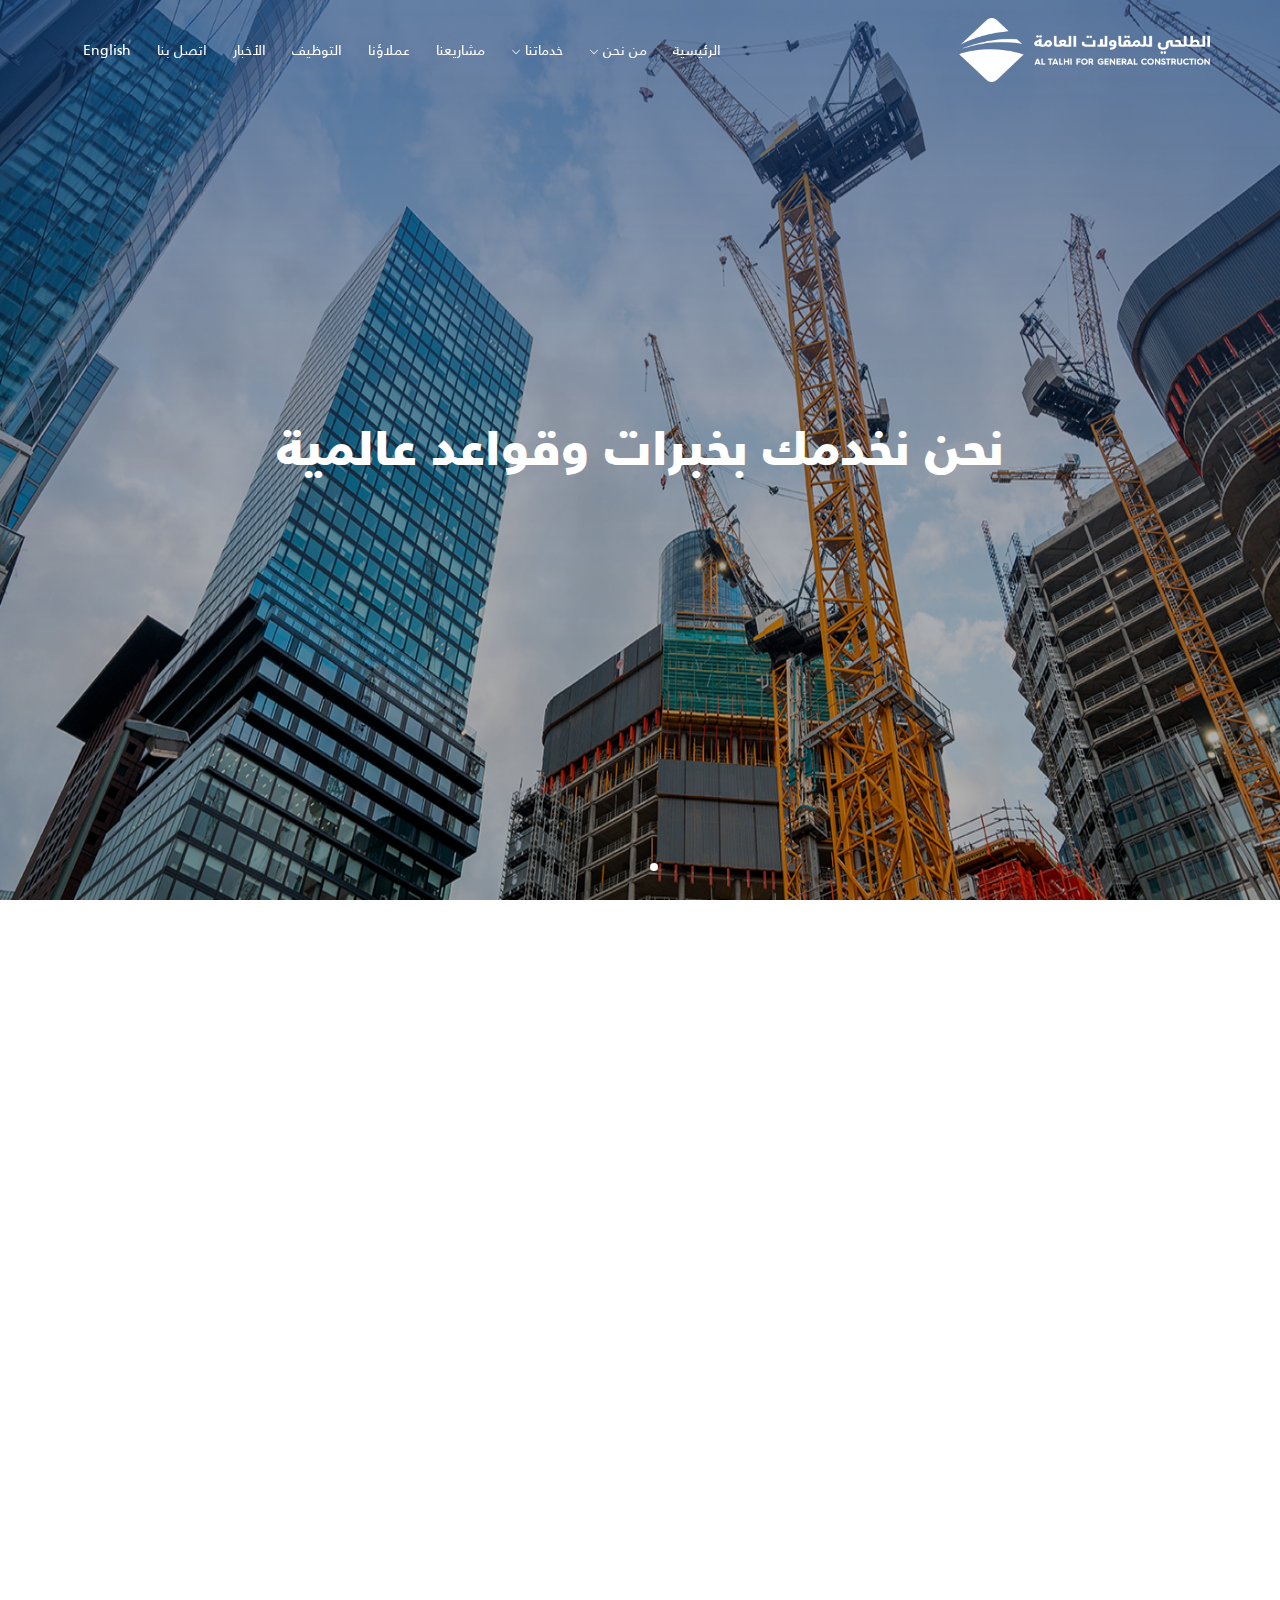
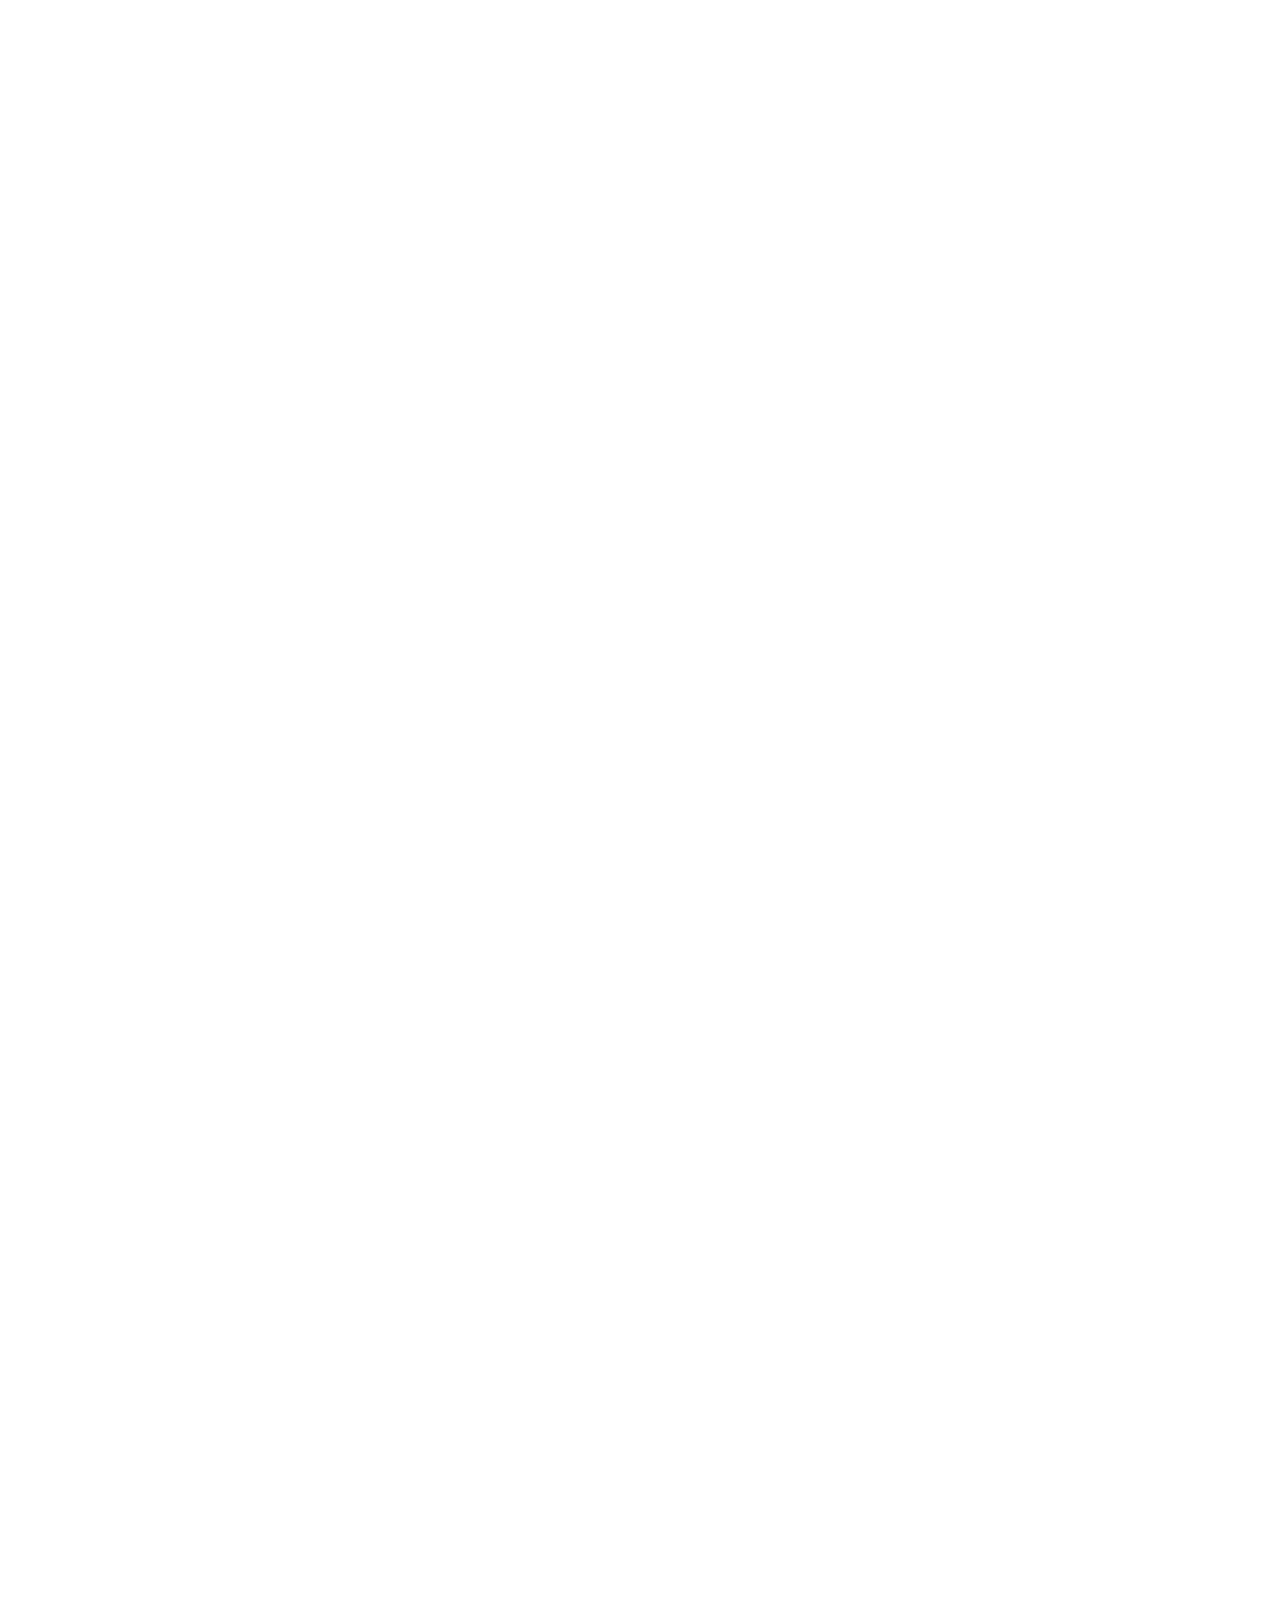
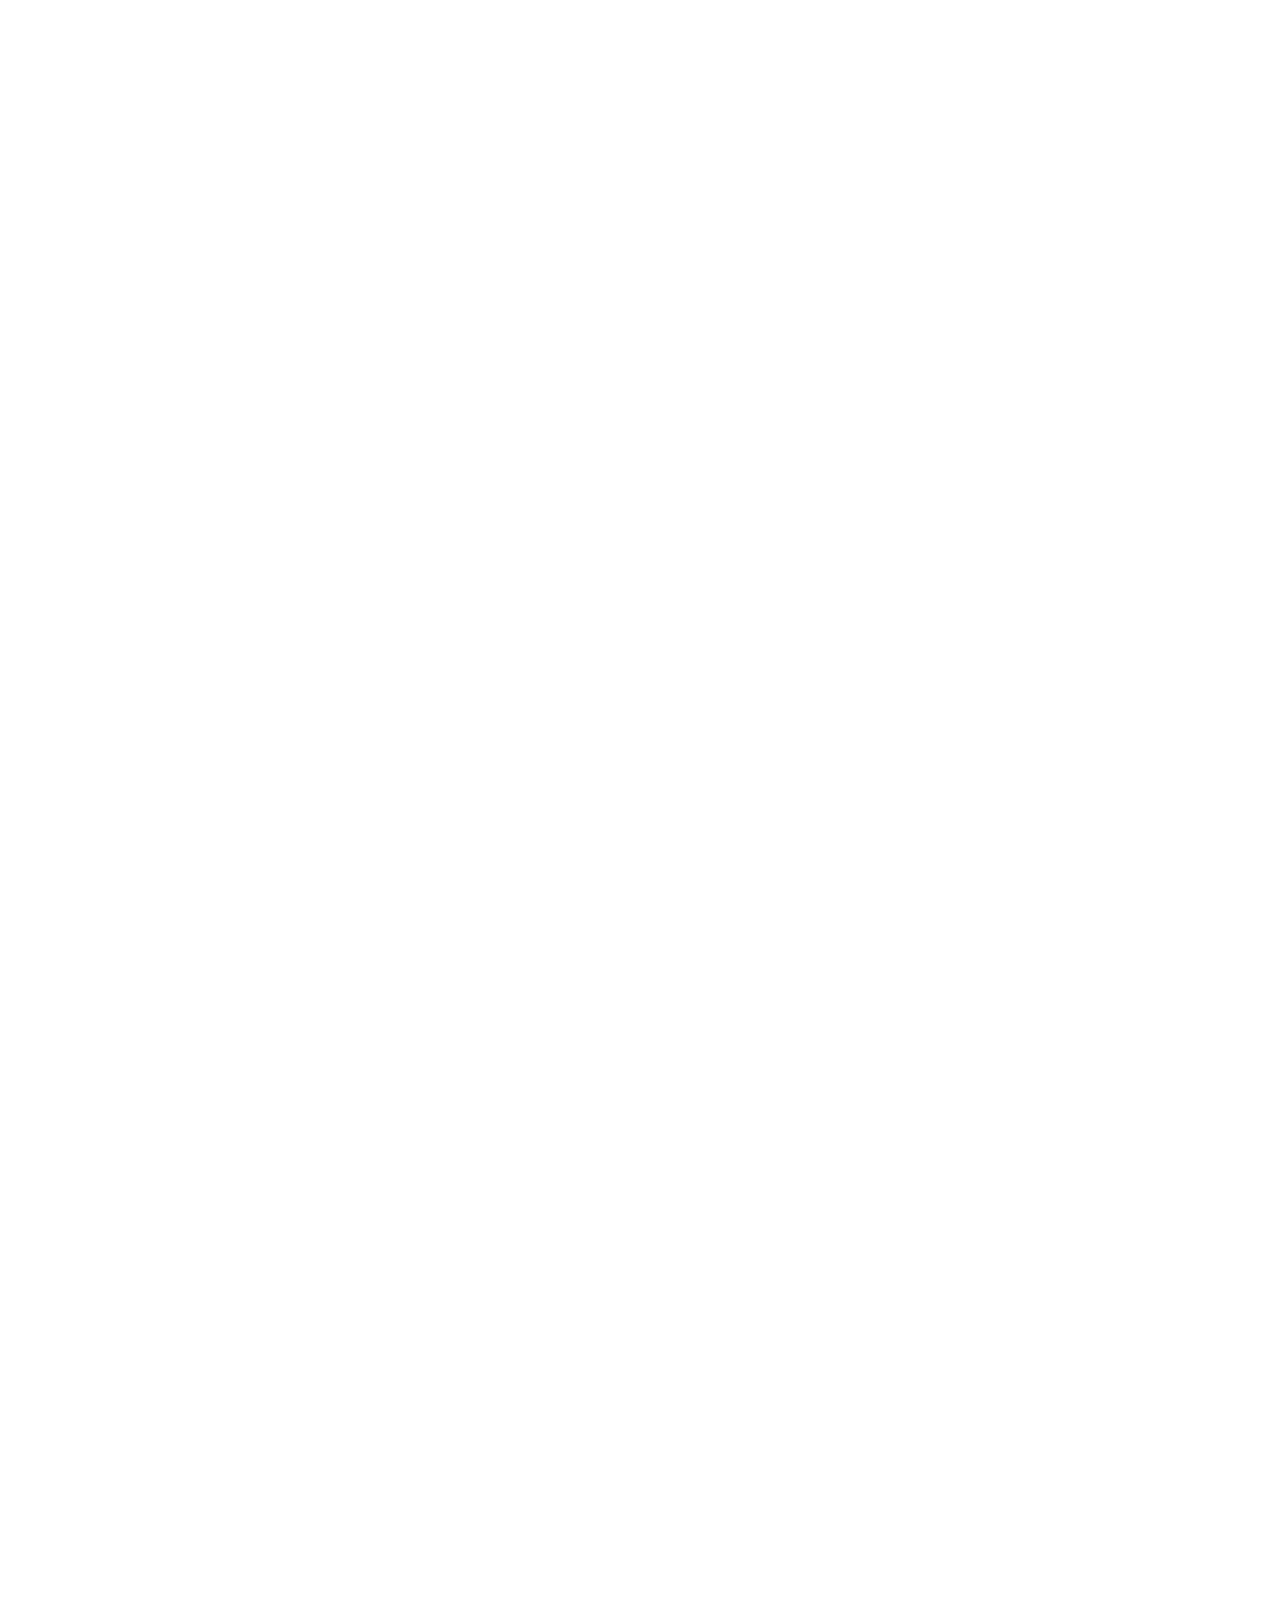
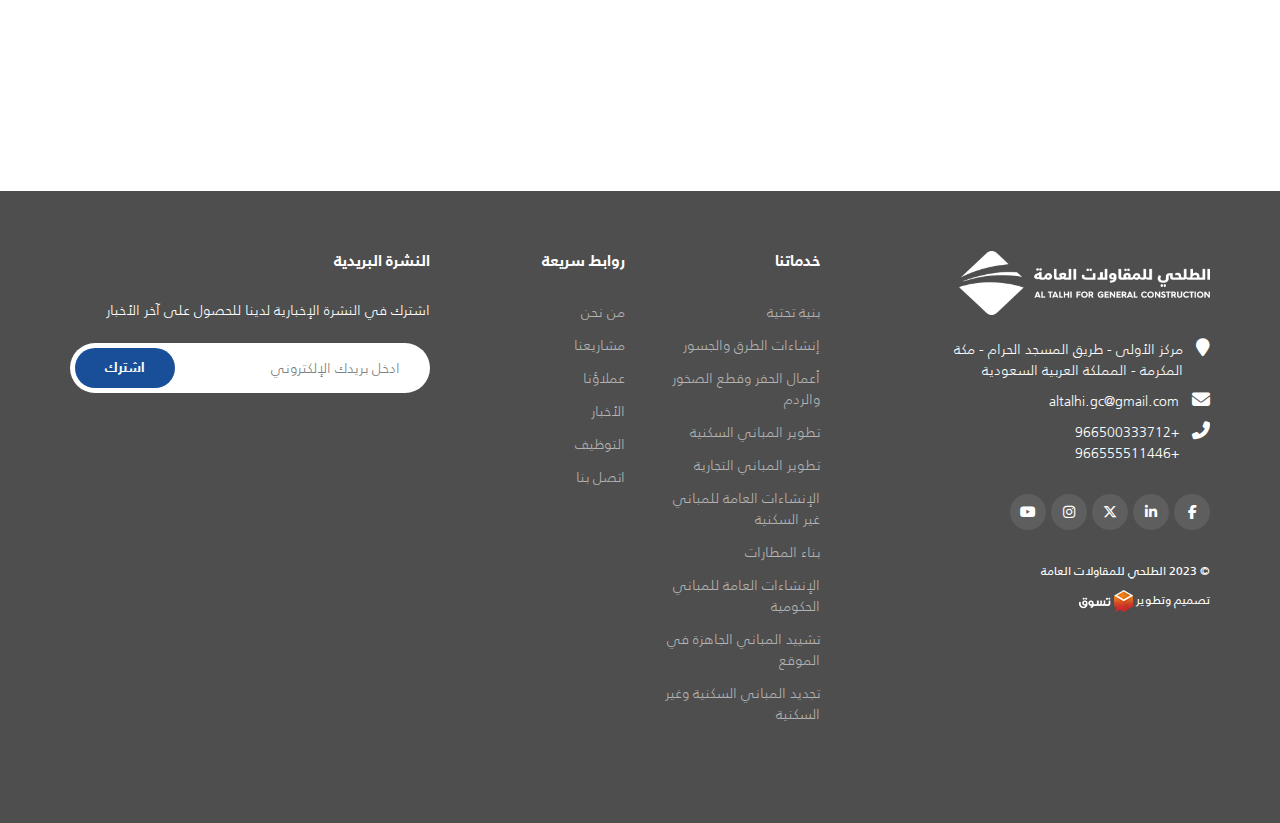
==== index.html @ e6a80c04 "edit" ====
<!DOCTYPE html>
<html lang="ar" dir="rtl">
  <head>
    <meta charset="utf-8" />
    <meta http-equiv="X-UA-Compatible" content="IE=edge" />
    <meta name="viewport" content="width=device-width, initial-scale=1" />
    <title>الطلحي للمقاولات العامة</title>
    <link rel="icon" href="images/fav.png" type="image/png" />
    <link rel="stylesheet" href="css/line-awesome.min.css" />
    <link rel="stylesheet" href="css/bootstrap.min.css" />
    <link rel="stylesheet" href="css/bootstrap-rtl.min.css" />
    <link rel="preconnect" href="https://fonts.googleapis.com">
    <link rel="preconnect" href="https://fonts.gstatic.com" crossorigin>
    <link rel="stylesheet" href="css/fonts.css" />
    <link rel="stylesheet" href="css/animate.css" />
    <link rel="stylesheet" href="css/all.min.css" />
    <link rel="stylesheet" href="css/swiper.min.css" />
    <link rel="stylesheet" href="css/style.css" />
  </head>
  <body>
    <!-- preloader -->
    <div class="preloader">
      <div class="progress">
        <div class="progress-bar"></div>
      </div>
    </div>
    <!-- preloader -->
    <!-- header section -->
    <header>
      <div class="top-header">
        <div class="container">
          <!-- start nav-header -->
          <div class="nav-header">
            <!-- logo section -->
            <div class="img-logo">
              <a href="index.html">
                <img src="images/logo.png" class="img-fluid logo" alt="logo" />
              </a>
            </div>
            <!-- end logo section -->
            <!-- start menu -->
            <div class="navgition">
              <div class="nav-head"></div>
              <ul class="big-menu list-unstyled">
                <li><a href="index.html">الرئيسية</a></li>
                <li class="menu-item-has-children">
                  <a href="#"> من نحن</a>
                  <ul class="sub-menu">
                      <li><a href="#">من نحن</a></li>
                      <li><a href="#">من نحن</a></li>
                      <li><a href="#"> من نحن</a></li>
                      <li><a href="#"> من نحن</a></li>
                  </ul>
              </li>
                <li class="menu-item-has-children">
                    <a href="#">خدماتنا</a>
                    <ul class="sub-menu">
                        <li><a href="#"> خدماتنا</a></li>
                        <li><a href="#"> خدماتنا</a></li>
                        <li><a href="#"> خدماتنا</a></li>
                        <li><a href="#">خدماتنا</a></li>
                    </ul>
                </li>
                <li><a href="#"> مشاريعنا</a></li>
                <li><a href="#"> عملاؤنا</a></li>
                <li><a href="#"> التوظيف</a></li>
                <li><a href="#"> الأخبار</a></li>
                <li><a href="#"> اتصل بنا</a></li>
                <li class="language-anchor "><a href="index-en.html">English</a></li>
            </ul>

            
            <!-- end menu -->
           
           
          </div>

          <!-- end nav-header -->
           <!-- menu-icon-for-mobile -->
           <div class="show-icons">
            <a class="menu-bars" id="menu-id" href="#!">
              <i class="las la-bars bar show-icon"></i>
              <i class="las la-times times hide-icon"></i>
            </a>
          </div>
          <!-- end menu-icon-for-mobile -->
        </div>
      </div>
    </header>
    <!-- header section     -->
    <!-- main slider -->
    <main class="main-slider">
      <div class="swiper-cont">
        <div class="swiper-container">
          <div class="swiper-wrapper">
            <div class="swiper-slide">
              <div class="main">
                <div class="main-slider-img">
                  <a href="#">
                    <img src="images/main-slider/01.jpg" class="img-fluid main-slider-image" alt="slider img" />
                  </a>
                </div>
                <div class="main-slider-img-cover">
                  <div class="main-caption-div">
                    <div class="main-caption">
                      <h2 class="caption-title">نحن نخدمك بخبرات وقواعد عالمية</h2>
                      
                    </div>
                  </div>
                </div>
              </div>
            </div>
            <div class="swiper-slide">
              <div class="main">
                <div class="main-slider-img">
                  <a href="#">
                    <img src="images/main-slider/01.jpg" class="img-fluid main-slider-image" alt="slider img" />
                  </a>
                </div>
                <div class="main-slider-img-cover">
                  <div class="main-caption-div">
                    <div class="main-caption">
                      <h2 class="caption-title">نحن نخدمك بخبرات وقواعد عالمية</h2>
                    </div>
                  </div>
                </div>
              </div>
            </div>
            <div class="swiper-slide">
              <div class="main">
                <div class="main-slider-img">
                  <a href="#">
                    <img src="images/main-slider/01.jpg" class="img-fluid main-slider-image" alt="slider img" />
                  </a>
                </div>
                <div class="main-slider-img-cover">
                  <div class="main-caption-div">
                    <div class="main-caption">
                      <h2 class="caption-title">نحن نخدمك بخبرات وقواعد عالمية</h2>
                    </div>
                  </div>
                </div>
              </div>
            </div>
          </div>
        </div>
        <div class="swiper-pagination"></div>
      </div>
      <div class="swiper-btn-prev swiper-btn">
        <i class="las la-angle-right"></i>
      </div>
      <div class="swiper-btn-next swiper-btn">
        <i class="las la-angle-left"></i>
      </div>
    </main>
    <!-- main slider -->
    <!-- about-section -->
   <div class="container">
    <div class="about-section wow fadeInDown">
<div class="about-section-imgs wow fadeInDown">
  <div class="about-img-block">
    <img class="about-img-1 img-fluid" src="images/about-us/01.jpg" alt="about img"/>
    <div class="about-img-cover">
    </div>
  </div>
  <div class="about-img-block-2">
    <div class="extra-about-img">
      <img class="about-img-2" src="images/about-us/02.jpg" alt="about img"/>
      <div class="about-img-cover">
      </div>
    </div>
    
  </div>
 
</div>

<div class="about-us-text ">
  <h2 class="about-us-title">
    شركة رجاء الله عوض عايد الطلحي للمقاولات العامة
  </h2>
  <p class="about-us-paragraph">
    ولذلك حرصنا على التطوير المستمر لرفع كفاءة النظام
    بسياسات وخطط استراتيجية نطمح من خلالها إلى المساهمة الفعالة
    لإثراء مجتمعنا وتحقيق مكاسب من خلال ترسيخ المبادئ: المصداقية والمهنية والالتزام.
  </p>
  <a href="#" class="read-more-link">
    اقرأ المزيد
  </a>
</div>
    </div>
   </div>
    <!-- end about section -->

    <!-- start counter section -->
    <div class="container">
      <div class="counter-section wow fadeInDown" id="counter">
        <div class="count">
           
           <h3 class="counter-number">15 </h3>
           <div class="counter-name-div">
            <span class="counter-name"> سنوات الخبرة</span>
         </div>
        </div>
        <div class="count">
           
           <h3 class="counter-number"> 300 </h3>
           <div class="counter-name-div">
            <span class="counter-name"> المشاريع</span>
         </div>
        </div>
        <div class="count">
          
           <h3 class="counter-number"> 120 </h3>
           <div class="counter-name-div">
            <span class="counter-name"> عملاء سعداء</span>
         </div>
        </div>
        <div class="count">
          
           <h3 class="counter-number"> 2500 </h3>
           <div class="counter-name-div">
            <span class="counter-name"> قوى عاملة</span>
         </div>
        </div>
     </div>
    </div>

    <!-- end counter section-->
    <!-- services-section -->
    <div class="services-section wow fadeInDown">
      <div class="container">
        <div class="service-title-bar">
          <h2 class=" services-title">تقديم أفضل الخدمات</h2>
          <a href="#" class="show-link">
            عرض الكل
          </a>
        </div>
       
        <div class="services-section-slider wow fadeInDown">
          <div class="services">
            <div class="services-slider">
              <div class="swiper-container">
                <div class="swiper-wrapper">
                  <div class="swiper-slide">
                    <a href="#">
                      <div class="service-img">
                        <img class="img-fluid service-image" src="images/services/01.jpg" alt="service image" />
                      </div>
                      <div class="service-name-div">
                        <h3 class="service-name"> بنية تحتية</h3>
                      </div>
                     
                    </a>
                  </div>
                  <div class="swiper-slide">
                    <a href="#">
                      <div class="service-img">
                        <img class="img-fluid service-image" src="images/services/02.jpg" alt="service image" />
                      </div>
                      <div class="service-name-div">
                        <h3 class="service-name"> إنشاءات الطرق والجسور</h3>
                      </div>
                     
                    </a>
                  </div>
                  <div class="swiper-slide">
                    <a href="#">
                      <div class="service-img">
                        <img class="img-fluid service-image" src="images/services/03.jpg" alt="service image" />
                      </div>
                      <div class="service-name-div">
                        <h3 class="service-name"> أعمال الحفر وقطع الصخور والردم</h3>
                      </div>
                     
                    </a>
                  </div>
                  <div class="swiper-slide">
                    <a href="#">
                      <div class="service-img">
                        <img class="img-fluid service-image" src="images/services/04.jpg" alt="service image" />
                      </div>
                      <div class="service-name-div">
                        <h3 class="service-name">تطوير المباني السكنية</h3>
                      </div>
                   
                    </a>
                  </div>
                </div>
              </div>
              <div class="swiper-pagination"></div>
              <div class="swiper-btn-prev swiper-btn">
                <i class="las la-angle-right"></i>
              </div>
              <div class="swiper-btn-next swiper-btn">
                <i class="las la-angle-left"></i>
              </div>
            </div>
          </div>
        </div>
      </div>
    </div>
    <!-- end services-section -->
    
    <!-- why-us-section -->
  
    <div class="why-us-section wow fadeInDown">
<div class="container">
  <h2 class="why-us-title">
    
لماذا أخترتنا؟
  </h2>
  <div class="why-us-content">
    <div class="why-us-block">
      <img class="why-icon" src="images/why-us/why-icon-1.png" alt="why us icon"/>
      <div class="why-us-text">
        <h3 class="why-us-text-title">
          رواد في قطاع المقاولات والبنية التحتية
        </h3>
        <p class="why-us-text-paragraph">
          ليس من السهل الحصول على القيادة في قطاع كبير ومليء بالتحديات
          مثل قطاع المقاولات، ولن يبقى إلا الخبرة والجودة العالية
          المنافسة الشرسة مع الوجهة، و
          استخدام أحدث التقنيات والآليات. الرئيسية والمهمة
          مهمة قطاع المقاولات في المملكة.
        </p>
      </div>
    </div>

    <div class="why-us-block">
      <img class="why-icon" src="images/why-us/why-icon-2.png" alt="why us icon"/>
      <div class="why-us-text">
        <h3 class="why-us-text-title">
         الخبرات
        </h3>
        <p class="why-us-text-paragraph">
          تجربتنا منذ عام 2018م بدأت بكفاح متواصل وسباق محموم
          للحصول على المناصب . لقد مررنا بكل تقدم في مجال المقاولات
          التي اعتدنا أن نصبح مراحل وتغلبنا على الصعوبات وحتى اهتمت بالشكل
          حياتنا اليومية التي لا غنى عنها.
        </p>
      </div>
    </div>

    <div class="why-us-block">
      <img class="why-icon" src="images/why-us/why-icon-3.png" alt="why us icon"/>
      <div class="why-us-text">
        <h3 class="why-us-text-title">
          حلول مبتكرة وفعالة
        </h3>
        <p class="why-us-text-paragraph">
          الاستثمار في العنصر البشري هو الأنجح. فضلاً عن ذلك
          إن مجالات الاستثمار على الإطلاق هي اختياراتنا الأولية التي تعتمد على الانتقائية
          في اختيار الكفاءات الجديرة بالتركيز على المهارات الشخصية، مثل
          الإيجابية، والسعي للتدريب المستمر، وتبني القيم الأساسية
          مثل التعاون والمصداقية.
        </p>
      </div>
    </div>

    <div class="why-us-block">
      <img class="why-icon" src="images/why-us/why-icon-4.png" alt="why us icon"/>
      <div class="why-us-text">
        <h3 class="why-us-text-title">
       
التطوير والتدريب
        </h3>
        <p class="why-us-text-paragraph">
          يتولى فريق البحث والتطوير لدينا هذه الحلول التجارية
          إلى المهمة التي تلبي تطلعاتنا. الأساليب الفنية والتقنية
          في تطور مذهل يلهمنا لتقديم الأفكار. لذلك
          والحلول التي ترضي شغفنا.

        </p>
      </div>
    </div>


  </div>
</div>
    </div>
    <!-- end why-us-section -->
    <!-- projects-section -->
 <div class="projects-section wow fadeInDown">
<div class="container">
  <div class="service-title-bar">
    <h2 class=" services-title">مشاريعنا</h2>
    <a href="#" class="show-link">
      عرض الكل
    </a>
  </div>

  <div class="services-section-slider wow fadeInDown">
    <div class="projects">
      <div class="services-slider">
        <div class="swiper-container">
          <div class="swiper-wrapper">
            <div class="swiper-slide">
              <a href="#">
                <div class="service-img project-img">
                  <img class="img-fluid service-image " src="images/projects/01.jpg" alt="project image" />
                  <div class="project-cover">
                    <h3 class="project-title">
                      إنشاء وتنفيذ تسوية الأرض
                      يعمل لدى مشروع ولي العهد السكني بمكة المكرمة
                    </h3>
                    <span class="project-note">
                      وزارة الإسكان
                    </span>
                  </div>
                </div>
               
               
              </a>
            </div>
            <div class="swiper-slide project-img">
              <a href="#">
                <div class="service-img project-img">
                  <img class="img-fluid service-image " src="images/projects/02.jpg" alt="project image" />
                  <div class="project-cover">
                    <h3 class="project-title">
                      مشروع أعمال الصرف الصحي
                    </h3>
                    <span class="project-note">
                      شركة المياه الوطنية
                    </span>
                  </div>
                </div>
               
               
              </a>
            </div>
           
           
          </div>
        </div>
        <div class="swiper-pagination"></div>
        <div class="swiper-btn-prev swiper-btn">
          <i class="las la-angle-right"></i>
        </div>
        <div class="swiper-btn-next swiper-btn">
          <i class="las la-angle-left"></i>
        </div>
      </div>
    </div>
  </div>


</div>
 </div>
    <!-- end projects-section -->
    <!-- clients-swiper-section -->
    <div class=" clients-section wow fadeInDown">
      <div class="container">
        <h2 class="clients-title"> عملاؤنا السعداء</h2>
        <div class="clients">
          <div class="services-slider">
            <div class="swiper-container">
              <div class="swiper-wrapper">
                <div class="swiper-slide">
                  <a href="#">
                    <div class="client-img-block">
                      <img class=" img-fluid" src="images/clients/01.png" alt="client img">
                    </div>
                  </a>
                </div>
                <div class="swiper-slide">
                  <a href="#">
                    <div class="client-img-block">
                      <img class=" img-fluid" src="images/clients/02.png" alt="client img">
                    </div>
                  </a>
                </div>
                <div class="swiper-slide">
                  <a href="#">
                    <div class="client-img-block">
                      <img class=" img-fluid" src="images/clients/03.png" alt="client img">
                    </div>
                  </a>
                </div>
                <div class="swiper-slide">
                  <a href="#">
                    <div class="client-img-block">
                      <img class=" img-fluid" src="images/clients/04.png" alt="client img">
                    </div>
                  </a>
                </div>
                <div class="swiper-slide">
                  <a href="#">
                    <div class="client-img-block">
                      <img class=" img-fluid" src="images/clients/05.png" alt="client img">
                    </div>
                  </a>
                </div>
                <div class="swiper-slide">
                  <a href="#">
                    <div class="client-img-block">
                      <img class=" img-fluid" src="images/clients/06.png" alt="client img">
                    </div>
                  </a>
                </div>
              </div>
            </div>
            <div class="swiper-pagination"></div>
            <div class="swiper-btn-prev swiper-btn">
              <i class="las la-angle-right"></i>
            </div>
            <div class="swiper-btn-next swiper-btn">
              <i class="las la-angle-left"></i>
            </div>
          </div>
        </div>
       
      </div>
    </div>
    <!-- end clients-swiper-section -->
    <!-- news-section -->
    <div class="news-section wow fadeInDown">
      <div class="container">
        <div class="service-title-bar">
          <h2 class=" services-title">آخر الأخبار</h2>
          <a href="#" class="show-link">
           عرض الكل
          </a>
        </div>
        <div class="services-slider">
         
          <div class="news">
            <div class="news-slider">
              <div class="swiper-container">
                <div class="swiper-wrapper">
                  <div class="swiper-slide">
                    <a href="#">
                      <div class="news-img-block">
                        <img class="img-fluid news-image" src="images/news/01.jpg" alt="news image" />
                        
                      </div>
                      <div class="news-blockk">
                        <span class="date">
                          26 نوفمبر 2023</span>
                          <div class="news-title-div">
                            <h2 class="news-title"> خلافاً للاعتقاد السائد، فإن لوريم إيبسوم ليس مجرد أمر عشوائي</h2>
                           
                          </div>
                          <p class="news-text"> هناك العديد من الاختلافات المتاحة لمقاطع لوريم إيبسوم</p>
                      </div>
                     
                     
                    </a>
                    
                  </div>
                  <div class="swiper-slide">
                    <a href="#">
                      <div class="news-img-block">
                        <img class="img-fluid news-image" src="images/news/02.jpg" alt="news image" />
                       
                      </div>
                      <div class="news-blockk">
                        <span class="date">
                          26 نوفمبر 2023</span>
                          <div class="news-title-div">
                            <h2 class="news-title"> خلافاً للاعتقاد السائد، فإن لوريم إيبسوم ليس مجرد أمر عشوائي</h2>
                           
                          </div>
                          <p class="news-text"> هناك العديد من الاختلافات المتاحة لمقاطع لوريم إيبسوم</p>
                      </div>
                      </a>
                  </div>
                  <div class="swiper-slide">
                    <a href="#">
                      <div class="news-img-block">
                        <img class="img-fluid news-image" src="images/news/04.jpg" alt="news image" />
                       
                      </div>
                      <div class="news-blockk">
                        <span class="date">
                          26 نوفمبر 2023</span>
                          <div class="news-title-div">
                            <h2 class="news-title"> خلافاً للاعتقاد السائد، فإن لوريم إيبسوم ليس مجرد أمر عشوائي</h2>
                           
                          </div>
                          <p class="news-text"> هناك العديد من الاختلافات المتاحة لمقاطع لوريم إيبسوم</p>
                      </div>
                    </a>
                  
                  </div>
                </div>
              </div>
              <div class="swiper-pagination"></div>
              <div class="swiper-btn-prev swiper-btn">
                <i class="las la-angle-right"></i>
              </div>
              <div class="swiper-btn-next swiper-btn">
                <i class="las la-angle-left"></i>
              </div>
            </div>
          </div>
        </div>
      </div>
    </div>
    <!-- end news-section --> 

    <!-- join-us-section -->
<div class="container">
  <div class="join-us-section wow fadeInDown">
    <h3 class="join-title">
      هل ترى نفسك مؤهلا؟ انضم إلينا الآن
    </h3>
    <a href="#" class="join-link">
      انضم إلينا الآن
    </a>
  </div>
</div>
    <!-- end join-us-section -->
    <!-- footer section -->
    <footer class="footer">
      <div class="container">
        <div class="footer-cont">
          <div class="row">
            <div class="col-md-4 col-xs-12">
              <a href="index-en.html">
                <img class="logo footer-logo" src="images/logo.png" alt="logo"/>
                <ul class=" contact-list nav-wrap list-unstyled">
                  <li class="nav-foot-li">
                    <a href="#" class="nav-foot-link">
                      <i class="fa-solid fa-location-pin contact-icon"></i> مركز الأولى - طريق المسجد الحرام - مكة المكرمة - المملكة العربية السعودية </a>
                  </li>
                  <li class="nav-foot-li">
                    <a href="#" class="nav-foot-link">
                      <i class="fa-solid fa-envelope contact-icon"></i> altalhi.gc@gmail.com </a>
                  </li>
                  <li class="nav-foot-li">
                    <a href="#" class="nav-foot-link">
                      <i class="fa-solid fa-phone contact-icon phone-icon"></i> +966500333712 <br> +966555511446 </a>
                  </li>
                 
                 
                </ul>

                <ul class="social-list">
                  <li class="social-list-link">
                    <a href="#">
                      <i class="fa-brands fa-facebook-f social-icon"></i>
                    </a>
                  </li>
                  <li class="social-list-link">
                    <a href="#">
                      <i class="fa-brands fa-linkedin-in social-icon"></i>
                    </a>
                  </li>
                  <li class="social-list-link">
                    <a href="#">
                      <i class="fa-brands fa-x-twitter social-icon"></i>
                    </a>
                  </li>
                 
                  <li class="social-list-link">
                    <a href="#">
                      <i class="fa-brands fa-instagram social-icon"></i>
                    </a>
                  </li>
                  <li class="social-list-link">
                    <a href="#">
                      <i class="fa-brands fa-youtube social-icon"></i>
                    </a>
                  </li>
                  
                 
                </ul>
                <div class="copy-rights hide-mobile">
                  <div class="copy-right mb10"> © 2023 الطلحي للمقاولات العامة</div>
                  <div class="copy-right">تصميم وتطوير<a href="#">
                   
                      <img src="images/tk.png" alt="tasawk logo">
                   
                </a>
                </div>
                </div>
                
             
            </div>
            <div class="col-md-2 col-xs-12">
              <div class="nav-foot-cont">
                <h2 class="nav-foot-header nav-accordion">خدماتنا</h2>
                <ul class="nav-foot nav-wrap list-unstyled">
                  <li class="nav-foot-li">
                    <a href="#" class="nav-foot-link"> بنية تحتية</a>
                  </li>
                  <li class="nav-foot-li">
                    <a href="#" class="nav-foot-link"> إنشاءات الطرق والجسور</a>
                  </li>
                  <li class="nav-foot-li">
                    <a href="#" class="nav-foot-link"> أعمال الحفر وقطع الصخور والردم</a>
                  </li>
                  <li class="nav-foot-li">
                    <a href="#" class="nav-foot-link"> تطوير المباني السكنية</a>
                  </li>
                  <li class="nav-foot-li">
                    <a href="#" class="nav-foot-link"> تطوير المباني التجارية</a>
                  </li>
                  <li class="nav-foot-li">
                    <a href="#" class="nav-foot-link"> الإنشاءات العامة للمباني غير السكنية</a>
                  </li>
                  <li class="nav-foot-li">
                    <a href="#" class="nav-foot-link"> بناء المطارات</a>
                  </li>
                  <li class="nav-foot-li">
                    <a href="#" class="nav-foot-link"> الإنشاءات العامة للمباني الحكومية</a>
                  </li>
                  <li class="nav-foot-li">
                    <a href="#" class="nav-foot-link">تشييد المباني الجاهزة في الموقع</a>
                  </li>
                  <li class="nav-foot-li">
                    <a href="#" class="nav-foot-link"> تجديد المباني السكنية وغير السكنية</a>
                  </li>
                </ul>
              </div>
            </div>
            <div class="col-md-2 col-xs-12">
              <div class="nav-foot-cont">
                <h2 class="nav-foot-header nav-accordion">روابط سريعة</h2>
                
                  <ul class="nav-foot nav-wrap list-unstyled">
                    <li class="nav-foot-li">
                      <a href="#" class="nav-foot-link"> من نحن</a>
                    </li>
                    <li class="nav-foot-li">
                      <a href="#" class="nav-foot-link"> مشاريعنا</a>
                    </li>
                    <li class="nav-foot-li">
                      <a href="#" class="nav-foot-link"> عملاؤنا</a>
                    </li>
                    <li class="nav-foot-li">
                      <a href="#" class="nav-foot-link"> الأخبار</a>
                    </li>
                    <li class="nav-foot-li">
                      <a href="#" class="nav-foot-link"> التوظيف</a>
                    </li>
                    <li class="nav-foot-li">
                      <a href="#" class="nav-foot-link"> اتصل بنا </a>
                    </li>
                  </ul>
                 
               
              </div>
            </div>
            <div class="col-md-4 col-xs-12">
              <div class="nav-foot-cont">
                <h2 class="nav-foot-header">النشرة البريدية</h2>
                <div class="nav-foot">
                  <p class="subscribe-text">اشترك في النشرة الإخبارية لدينا للحصول على آخر الأخبار</p>
                  <div class="newsletter-cont">
                    <input type="email" value="" class="newsletter-input" placeholder="ادخل بريدك الإلكتروني">
                    <button type="submit" class="newsletter-button">
                    اشترك
                    </button>
                  </div>
                </div>
              </div>
            </div>
          </div>
          <div class="copy-rights d-lg-none">
            <div class="copy-right mb10"> © 2023 الطلحي للمقاولات العامة</div>
            <div class="copy-right">تصميم وتطوير<a href="#">
             
                <img src="images/tk.png" alt="tasawk logo">
             
          </a>
          </div>
          </div>
        </div>
       
      </div>
    </footer>
    <!-- footer section -->
    <!-- arrow to top -->
    <a class="arrow-top" id="js-top">
      <i class="las la-long-arrow-alt-up arrow-top-icon"></i>
    </a>
    <!-- arrow to top -->
    <script src="js/jquery-3.4.1.min.js"></script>
    <script src="js/bootstrap.min.js"></script>
    <script src="js/wow.min.js"></script>
    <script type="text/javascript" src="js/swiper.min.js"></script>
    <script src="js/script.js"></script>
  </body>
</html>
---- css/line-awesome.min.css ----
.la,.lab,.lad,.lal,.lar,.las{-moz-osx-font-smoothing:grayscale;-webkit-font-smoothing:antialiased;display:inline-block;font-style:normal;font-variant:normal;text-rendering:auto;line-height:1}.la-lg{font-size:1.33333em;line-height:.75em;vertical-align:-.0667em}.la-xs{font-size:.75em}.la-sm{font-size:.875em}.la-1x{font-size:1em}.la-2x{font-size:2em}.la-3x{font-size:3em}.la-4x{font-size:4em}.la-5x{font-size:5em}.la-6x{font-size:6em}.la-7x{font-size:7em}.la-8x{font-size:8em}.la-9x{font-size:9em}.la-10x{font-size:10em}.la-fw{text-align:center;width:1.25em}.la-ul{list-style-type:none;margin-left:2.5em;padding-left:0}.la-ul>li{position:relative}.la-li{left:-2em;position:absolute;text-align:center;width:2em;line-height:inherit}.la-border{border:solid .08em #eee;border-radius:.1em;padding:.2em .25em .15em}.la-pull-left{float:left}.la-pull-right{float:right}.la.la-pull-left,.lab.la-pull-left,.lal.la-pull-left,.lar.la-pull-left,.las.la-pull-left{margin-right:.3em}.la.la-pull-right,.lab.la-pull-right,.lal.la-pull-right,.lar.la-pull-right,.las.la-pull-right{margin-left:.3em}.la-spin{-webkit-animation:la-spin 2s infinite linear;animation:la-spin 2s infinite linear}.la-pulse{-webkit-animation:la-spin 1s infinite steps(8);animation:la-spin 1s infinite steps(8)}@-webkit-keyframes la-spin{0%{-webkit-transform:rotate(0);transform:rotate(0)}100%{-webkit-transform:rotate(360deg);transform:rotate(360deg)}}@keyframes la-spin{0%{-webkit-transform:rotate(0);transform:rotate(0)}100%{-webkit-transform:rotate(360deg);transform:rotate(360deg)}}.la-rotate-90{-webkit-transform:rotate(90deg);transform:rotate(90deg)}.la-rotate-180{-webkit-transform:rotate(180deg);transform:rotate(180deg)}.la-rotate-270{-webkit-transform:rotate(270deg);transform:rotate(270deg)}.la-flip-horizontal{-webkit-transform:scale(-1,1);transform:scale(-1,1)}.la-flip-vertical{-webkit-transform:scale(1,-1);transform:scale(1,-1)}.la-flip-both,.la-flip-horizontal.la-flip-vertical{-webkit-transform:scale(-1,-1);transform:scale(-1,-1)}:root .la-flip-both,:root .la-flip-horizontal,:root .la-flip-vertical,:root .la-rotate-180,:root .la-rotate-270,:root .la-rotate-90{-webkit-filter:none;filter:none}.la-stack{display:inline-block;height:2em;line-height:2em;position:relative;vertical-align:middle;width:2.5em}.la-stack-1x,.la-stack-2x{left:0;position:absolute;text-align:center;width:100%}.la-stack-1x{line-height:inherit}.la-stack-2x{font-size:2em}.la-inverse{color:#fff}.la-500px:before{content:"\f26e"}.la-accessible-icon:before{content:"\f368"}.la-accusoft:before{content:"\f369"}.la-acquisitions-incorporated:before{content:"\f6af"}.la-ad:before{content:"\f641"}.la-address-book:before{content:"\f2b9"}.la-address-card:before{content:"\f2bb"}.la-adjust:before{content:"\f042"}.la-adn:before{content:"\f170"}.la-adobe:before{content:"\f778"}.la-adversal:before{content:"\f36a"}.la-affiliatetheme:before{content:"\f36b"}.la-air-freshener:before{content:"\f5d0"}.la-airbnb:before{content:"\f834"}.la-algolia:before{content:"\f36c"}.la-align-center:before{content:"\f037"}.la-align-justify:before{content:"\f039"}.la-align-left:before{content:"\f036"}.la-align-right:before{content:"\f038"}.la-alipay:before{content:"\f642"}.la-allergies:before{content:"\f461"}.la-amazon:before{content:"\f270"}.la-amazon-pay:before{content:"\f42c"}.la-ambulance:before{content:"\f0f9"}.la-american-sign-language-interpreting:before{content:"\f2a3"}.la-amilia:before{content:"\f36d"}.la-anchor:before{content:"\f13d"}.la-android:before{content:"\f17b"}.la-angellist:before{content:"\f209"}.la-angle-double-down:before{content:"\f103"}.la-angle-double-left:before{content:"\f100"}.la-angle-double-right:before{content:"\f101"}.la-angle-double-up:before{content:"\f102"}.la-angle-down:before{content:"\f107"}.la-angle-left:before{content:"\f104"}.la-angle-right:before{content:"\f105"}.la-angle-up:before{content:"\f106"}.la-angry:before{content:"\f556"}.la-angrycreative:before{content:"\f36e"}.la-angular:before{content:"\f420"}.la-ankh:before{content:"\f644"}.la-app-store:before{content:"\f36f"}.la-app-store-ios:before{content:"\f370"}.la-apper:before{content:"\f371"}.la-apple:before{content:"\f179"}.la-apple-alt:before{content:"\f5d1"}.la-apple-pay:before{content:"\f415"}.la-archive:before{content:"\f187"}.la-archway:before{content:"\f557"}.la-arrow-alt-circle-down:before{content:"\f358"}.la-arrow-alt-circle-left:before{content:"\f359"}.la-arrow-alt-circle-right:before{content:"\f35a"}.la-arrow-alt-circle-up:before{content:"\f35b"}.la-arrow-circle-down:before{content:"\f0ab"}.la-arrow-circle-left:before{content:"\f0a8"}.la-arrow-circle-right:before{content:"\f0a9"}.la-arrow-circle-up:before{content:"\f0aa"}.la-arrow-down:before{content:"\f063"}.la-arrow-left:before{content:"\f060"}.la-arrow-right:before{content:"\f061"}.la-arrow-up:before{content:"\f062"}.la-arrows-alt:before{content:"\f0b2"}.la-arrows-alt-h:before{content:"\f337"}.la-arrows-alt-v:before{content:"\f338"}.la-artstation:before{content:"\f77a"}.la-assistive-listening-systems:before{content:"\f2a2"}.la-asterisk:before{content:"\f069"}.la-asymmetrik:before{content:"\f372"}.la-at:before{content:"\f1fa"}.la-atlas:before{content:"\f558"}.la-atlassian:before{content:"\f77b"}.la-atom:before{content:"\f5d2"}.la-audible:before{content:"\f373"}.la-audio-description:before{content:"\f29e"}.la-autoprefixer:before{content:"\f41c"}.la-avianex:before{content:"\f374"}.la-aviato:before{content:"\f421"}.la-award:before{content:"\f559"}.la-aws:before{content:"\f375"}.la-baby:before{content:"\f77c"}.la-baby-carriage:before{content:"\f77d"}.la-backspace:before{content:"\f55a"}.la-backward:before{content:"\f04a"}.la-bacon:before{content:"\f7e5"}.la-balance-scale:before{content:"\f24e"}.la-balance-scale-left:before{content:"\f515"}.la-balance-scale-right:before{content:"\f516"}.la-ban:before{content:"\f05e"}.la-band-aid:before{content:"\f462"}.la-bandcamp:before{content:"\f2d5"}.la-barcode:before{content:"\f02a"}.la-bars:before{content:"\f0c9"}.la-baseball-ball:before{content:"\f433"}.la-basketball-ball:before{content:"\f434"}.la-bath:before{content:"\f2cd"}.la-battery-empty:before{content:"\f244"}.la-battery-full:before{content:"\f240"}.la-battery-half:before{content:"\f242"}.la-battery-quarter:before{content:"\f243"}.la-battery-three-quarters:before{content:"\f241"}.la-battle-net:before{content:"\f835"}.la-bed:before{content:"\f236"}.la-beer:before{content:"\f0fc"}.la-behance:before{content:"\f1b4"}.la-behance-square:before{content:"\f1b5"}.la-bell:before{content:"\f0f3"}.la-bell-slash:before{content:"\f1f6"}.la-bezier-curve:before{content:"\f55b"}.la-bible:before{content:"\f647"}.la-bicycle:before{content:"\f206"}.la-biking:before{content:"\f84a"}.la-bimobject:before{content:"\f378"}.la-binoculars:before{content:"\f1e5"}.la-biohazard:before{content:"\f780"}.la-birthday-cake:before{content:"\f1fd"}.la-bitbucket:before{content:"\f171"}.la-bitcoin:before{content:"\f379"}.la-bity:before{content:"\f37a"}.la-black-tie:before{content:"\f27e"}.la-blackberry:before{content:"\f37b"}.la-blender:before{content:"\f517"}.la-blender-phone:before{content:"\f6b6"}.la-blind:before{content:"\f29d"}.la-blog:before{content:"\f781"}.la-blogger:before{content:"\f37c"}.la-blogger-b:before{content:"\f37d"}.la-bluetooth:before{content:"\f293"}.la-bluetooth-b:before{content:"\f294"}.la-bold:before{content:"\f032"}.la-bolt:before{content:"\f0e7"}.la-bomb:before{content:"\f1e2"}.la-bone:before{content:"\f5d7"}.la-bong:before{content:"\f55c"}.la-book:before{content:"\f02d"}.la-book-dead:before{content:"\f6b7"}.la-book-medical:before{content:"\f7e6"}.la-book-open:before{content:"\f518"}.la-book-reader:before{content:"\f5da"}.la-bookmark:before{content:"\f02e"}.la-bootstrap:before{content:"\f836"}.la-border-all:before{content:"\f84c"}.la-border-none:before{content:"\f850"}.la-border-style:before{content:"\f853"}.la-bowling-ball:before{content:"\f436"}.la-box:before{content:"\f466"}.la-box-open:before{content:"\f49e"}.la-boxes:before{content:"\f468"}.la-braille:before{content:"\f2a1"}.la-brain:before{content:"\f5dc"}.la-bread-slice:before{content:"\f7ec"}.la-briefcase:before{content:"\f0b1"}.la-briefcase-medical:before{content:"\f469"}.la-broadcast-tower:before{content:"\f519"}.la-broom:before{content:"\f51a"}.la-brush:before{content:"\f55d"}.la-btc:before{content:"\f15a"}.la-buffer:before{content:"\f837"}.la-bug:before{content:"\f188"}.la-building:before{content:"\f1ad"}.la-bullhorn:before{content:"\f0a1"}.la-bullseye:before{content:"\f140"}.la-burn:before{content:"\f46a"}.la-buromobelexperte:before{content:"\f37f"}.la-bus:before{content:"\f207"}.la-bus-alt:before{content:"\f55e"}.la-business-time:before{content:"\f64a"}.la-buy-n-large:before{content:"\f8a6"}.la-buysellads:before{content:"\f20d"}.la-calculator:before{content:"\f1ec"}.la-calendar:before{content:"\f133"}.la-calendar-alt:before{content:"\f073"}.la-calendar-check:before{content:"\f274"}.la-calendar-day:before{content:"\f783"}.la-calendar-minus:before{content:"\f272"}.la-calendar-plus:before{content:"\f271"}.la-calendar-times:before{content:"\f273"}.la-calendar-week:before{content:"\f784"}.la-camera:before{content:"\f030"}.la-camera-retro:before{content:"\f083"}.la-campground:before{content:"\f6bb"}.la-canadian-maple-leaf:before{content:"\f785"}.la-candy-cane:before{content:"\f786"}.la-cannabis:before{content:"\f55f"}.la-capsules:before{content:"\f46b"}.la-car:before{content:"\f1b9"}.la-car-alt:before{content:"\f5de"}.la-car-battery:before{content:"\f5df"}.la-car-crash:before{content:"\f5e1"}.la-car-side:before{content:"\f5e4"}.la-caret-down:before{content:"\f0d7"}.la-caret-left:before{content:"\f0d9"}.la-caret-right:before{content:"\f0da"}.la-caret-square-down:before{content:"\f150"}.la-caret-square-left:before{content:"\f191"}.la-caret-square-right:before{content:"\f152"}.la-caret-square-up:before{content:"\f151"}.la-caret-up:before{content:"\f0d8"}.la-carrot:before{content:"\f787"}.la-cart-arrow-down:before{content:"\f218"}.la-cart-plus:before{content:"\f217"}.la-cash-register:before{content:"\f788"}.la-cat:before{content:"\f6be"}.la-cc-amazon-pay:before{content:"\f42d"}.la-cc-amex:before{content:"\f1f3"}.la-cc-apple-pay:before{content:"\f416"}.la-cc-diners-club:before{content:"\f24c"}.la-cc-discover:before{content:"\f1f2"}.la-cc-jcb:before{content:"\f24b"}.la-cc-mastercard:before{content:"\f1f1"}.la-cc-paypal:before{content:"\f1f4"}.la-cc-stripe:before{content:"\f1f5"}.la-cc-visa:before{content:"\f1f0"}.la-centercode:before{content:"\f380"}.la-centos:before{content:"\f789"}.la-certificate:before{content:"\f0a3"}.la-chair:before{content:"\f6c0"}.la-chalkboard:before{content:"\f51b"}.la-chalkboard-teacher:before{content:"\f51c"}.la-charging-station:before{content:"\f5e7"}.la-chart-area:before{content:"\f1fe"}.la-chart-bar:before{content:"\f080"}.la-chart-line:before{content:"\f201"}.la-chart-pie:before{content:"\f200"}.la-check:before{content:"\f00c"}.la-check-circle:before{content:"\f058"}.la-check-double:before{content:"\f560"}.la-check-square:before{content:"\f14a"}.la-cheese:before{content:"\f7ef"}.la-chess:before{content:"\f439"}.la-chess-bishop:before{content:"\f43a"}.la-chess-board:before{content:"\f43c"}.la-chess-king:before{content:"\f43f"}.la-chess-knight:before{content:"\f441"}.la-chess-pawn:before{content:"\f443"}.la-chess-queen:before{content:"\f445"}.la-chess-rook:before{content:"\f447"}.la-chevron-circle-down:before{content:"\f13a"}.la-chevron-circle-left:before{content:"\f137"}.la-chevron-circle-right:before{content:"\f138"}.la-chevron-circle-up:before{content:"\f139"}.la-chevron-down:before{content:"\f078"}.la-chevron-left:before{content:"\f053"}.la-chevron-right:before{content:"\f054"}.la-chevron-up:before{content:"\f077"}.la-child:before{content:"\f1ae"}.la-chrome:before{content:"\f268"}.la-chromecast:before{content:"\f838"}.la-church:before{content:"\f51d"}.la-circle:before{content:"\f111"}.la-circle-notch:before{content:"\f1ce"}.la-city:before{content:"\f64f"}.la-clinic-medical:before{content:"\f7f2"}.la-clipboard:before{content:"\f328"}.la-clipboard-check:before{content:"\f46c"}.la-clipboard-list:before{content:"\f46d"}.la-clock:before{content:"\f017"}.la-clone:before{content:"\f24d"}.la-closed-captioning:before{content:"\f20a"}.la-cloud:before{content:"\f0c2"}.la-cloud-download-alt:before{content:"\f381"}.la-cloud-meatball:before{content:"\f73b"}.la-cloud-moon:before{content:"\f6c3"}.la-cloud-moon-rain:before{content:"\f73c"}.la-cloud-rain:before{content:"\f73d"}.la-cloud-showers-heavy:before{content:"\f740"}.la-cloud-sun:before{content:"\f6c4"}.la-cloud-sun-rain:before{content:"\f743"}.la-cloud-upload-alt:before{content:"\f382"}.la-cloudscale:before{content:"\f383"}.la-cloudsmith:before{content:"\f384"}.la-cloudversify:before{content:"\f385"}.la-cocktail:before{content:"\f561"}.la-code:before{content:"\f121"}.la-code-branch:before{content:"\f126"}.la-codepen:before{content:"\f1cb"}.la-codiepie:before{content:"\f284"}.la-coffee:before{content:"\f0f4"}.la-cog:before{content:"\f013"}.la-cogs:before{content:"\f085"}.la-coins:before{content:"\f51e"}.la-columns:before{content:"\f0db"}.la-comment:before{content:"\f075"}.la-comment-alt:before{content:"\f27a"}.la-comment-dollar:before{content:"\f651"}.la-comment-dots:before{content:"\f4ad"}.la-comment-medical:before{content:"\f7f5"}.la-comment-slash:before{content:"\f4b3"}.la-comments:before{content:"\f086"}.la-comments-dollar:before{content:"\f653"}.la-compact-disc:before{content:"\f51f"}.la-compass:before{content:"\f14e"}.la-compress:before{content:"\f066"}.la-compress-arrows-alt:before{content:"\f78c"}.la-concierge-bell:before{content:"\f562"}.la-confluence:before{content:"\f78d"}.la-connectdevelop:before{content:"\f20e"}.la-contao:before{content:"\f26d"}.la-cookie:before{content:"\f563"}.la-cookie-bite:before{content:"\f564"}.la-copy:before{content:"\f0c5"}.la-copyright:before{content:"\f1f9"}.la-cotton-bureau:before{content:"\f89e"}.la-couch:before{content:"\f4b8"}.la-cpanel:before{content:"\f388"}.la-creative-commons:before{content:"\f25e"}.la-creative-commons-by:before{content:"\f4e7"}.la-creative-commons-nc:before{content:"\f4e8"}.la-creative-commons-nc-eu:before{content:"\f4e9"}.la-creative-commons-nc-jp:before{content:"\f4ea"}.la-creative-commons-nd:before{content:"\f4eb"}.la-creative-commons-pd:before{content:"\f4ec"}.la-creative-commons-pd-alt:before{content:"\f4ed"}.la-creative-commons-remix:before{content:"\f4ee"}.la-creative-commons-sa:before{content:"\f4ef"}.la-creative-commons-sampling:before{content:"\f4f0"}.la-creative-commons-sampling-plus:before{content:"\f4f1"}.la-creative-commons-share:before{content:"\f4f2"}.la-creative-commons-zero:before{content:"\f4f3"}.la-credit-card:before{content:"\f09d"}.la-critical-role:before{content:"\f6c9"}.la-crop:before{content:"\f125"}.la-crop-alt:before{content:"\f565"}.la-cross:before{content:"\f654"}.la-crosshairs:before{content:"\f05b"}.la-crow:before{content:"\f520"}.la-crown:before{content:"\f521"}.la-crutch:before{content:"\f7f7"}.la-css3:before{content:"\f13c"}.la-css3-alt:before{content:"\f38b"}.la-cube:before{content:"\f1b2"}.la-cubes:before{content:"\f1b3"}.la-cut:before{content:"\f0c4"}.la-cuttlefish:before{content:"\f38c"}.la-d-and-d:before{content:"\f38d"}.la-d-and-d-beyond:before{content:"\f6ca"}.la-dashcube:before{content:"\f210"}.la-database:before{content:"\f1c0"}.la-deaf:before{content:"\f2a4"}.la-delicious:before{content:"\f1a5"}.la-democrat:before{content:"\f747"}.la-deploydog:before{content:"\f38e"}.la-deskpro:before{content:"\f38f"}.la-desktop:before{content:"\f108"}.la-dev:before{content:"\f6cc"}.la-deviantart:before{content:"\f1bd"}.la-dharmachakra:before{content:"\f655"}.la-dhl:before{content:"\f790"}.la-diagnoses:before{content:"\f470"}.la-diaspora:before{content:"\f791"}.la-dice:before{content:"\f522"}.la-dice-d20:before{content:"\f6cf"}.la-dice-d6:before{content:"\f6d1"}.la-dice-five:before{content:"\f523"}.la-dice-four:before{content:"\f524"}.la-dice-one:before{content:"\f525"}.la-dice-six:before{content:"\f526"}.la-dice-three:before{content:"\f527"}.la-dice-two:before{content:"\f528"}.la-digg:before{content:"\f1a6"}.la-digital-ocean:before{content:"\f391"}.la-digital-tachograph:before{content:"\f566"}.la-directions:before{content:"\f5eb"}.la-discord:before{content:"\f392"}.la-discourse:before{content:"\f393"}.la-divide:before{content:"\f529"}.la-dizzy:before{content:"\f567"}.la-dna:before{content:"\f471"}.la-dochub:before{content:"\f394"}.la-docker:before{content:"\f395"}.la-dog:before{content:"\f6d3"}.la-dollar-sign:before{content:"\f155"}.la-dolly:before{content:"\f472"}.la-dolly-flatbed:before{content:"\f474"}.la-donate:before{content:"\f4b9"}.la-door-closed:before{content:"\f52a"}.la-door-open:before{content:"\f52b"}.la-dot-circle:before{content:"\f192"}.la-dove:before{content:"\f4ba"}.la-download:before{content:"\f019"}.la-draft2digital:before{content:"\f396"}.la-drafting-compass:before{content:"\f568"}.la-dragon:before{content:"\f6d5"}.la-draw-polygon:before{content:"\f5ee"}.la-dribbble:before{content:"\f17d"}.la-dribbble-square:before{content:"\f397"}.la-dropbox:before{content:"\f16b"}.la-drum:before{content:"\f569"}.la-drum-steelpan:before{content:"\f56a"}.la-drumstick-bite:before{content:"\f6d7"}.la-drupal:before{content:"\f1a9"}.la-dumbbell:before{content:"\f44b"}.la-dumpster:before{content:"\f793"}.la-dumpster-fire:before{content:"\f794"}.la-dungeon:before{content:"\f6d9"}.la-dyalog:before{content:"\f399"}.la-earlybirds:before{content:"\f39a"}.la-ebay:before{content:"\f4f4"}.la-edge:before{content:"\f282"}.la-edit:before{content:"\f044"}.la-egg:before{content:"\f7fb"}.la-eject:before{content:"\f052"}.la-elementor:before{content:"\f430"}.la-ellipsis-h:before{content:"\f141"}.la-ellipsis-v:before{content:"\f142"}.la-ello:before{content:"\f5f1"}.la-ember:before{content:"\f423"}.la-empire:before{content:"\f1d1"}.la-envelope:before{content:"\f0e0"}.la-envelope-open:before{content:"\f2b6"}.la-envelope-open-text:before{content:"\f658"}.la-envelope-square:before{content:"\f199"}.la-envira:before{content:"\f299"}.la-equals:before{content:"\f52c"}.la-eraser:before{content:"\f12d"}.la-erlang:before{content:"\f39d"}.la-ethereum:before{content:"\f42e"}.la-ethernet:before{content:"\f796"}.la-etsy:before{content:"\f2d7"}.la-euro-sign:before{content:"\f153"}.la-evernote:before{content:"\f839"}.la-exchange-alt:before{content:"\f362"}.la-exclamation:before{content:"\f12a"}.la-exclamation-circle:before{content:"\f06a"}.la-exclamation-triangle:before{content:"\f071"}.la-expand:before{content:"\f065"}.la-expand-arrows-alt:before{content:"\f31e"}.la-expeditedssl:before{content:"\f23e"}.la-external-link-alt:before{content:"\f35d"}.la-external-link-square-alt:before{content:"\f360"}.la-eye:before{content:"\f06e"}.la-eye-dropper:before{content:"\f1fb"}.la-eye-slash:before{content:"\f070"}.la-facebook:before{content:"\f09a"}.la-facebook-f:before{content:"\f39e"}.la-facebook-messenger:before{content:"\f39f"}.la-facebook-square:before{content:"\f082"}.la-fan:before{content:"\f863"}.la-fantasy-flight-games:before{content:"\f6dc"}.la-fast-backward:before{content:"\f049"}.la-fast-forward:before{content:"\f050"}.la-fax:before{content:"\f1ac"}.la-feather:before{content:"\f52d"}.la-feather-alt:before{content:"\f56b"}.la-fedex:before{content:"\f797"}.la-fedora:before{content:"\f798"}.la-female:before{content:"\f182"}.la-fighter-jet:before{content:"\f0fb"}.la-figma:before{content:"\f799"}.la-file:before{content:"\f15b"}.la-file-alt:before{content:"\f15c"}.la-file-archive:before{content:"\f1c6"}.la-file-audio:before{content:"\f1c7"}.la-file-code:before{content:"\f1c9"}.la-file-contract:before{content:"\f56c"}.la-file-csv:before{content:"\f6dd"}.la-file-download:before{content:"\f56d"}.la-file-excel:before{content:"\f1c3"}.la-file-export:before{content:"\f56e"}.la-file-image:before{content:"\f1c5"}.la-file-import:before{content:"\f56f"}.la-file-invoice:before{content:"\f570"}.la-file-invoice-dollar:before{content:"\f571"}.la-file-medical:before{content:"\f477"}.la-file-medical-alt:before{content:"\f478"}.la-file-pdf:before{content:"\f1c1"}.la-file-powerpoint:before{content:"\f1c4"}.la-file-prescription:before{content:"\f572"}.la-file-signature:before{content:"\f573"}.la-file-upload:before{content:"\f574"}.la-file-video:before{content:"\f1c8"}.la-file-word:before{content:"\f1c2"}.la-fill:before{content:"\f575"}.la-fill-drip:before{content:"\f576"}.la-film:before{content:"\f008"}.la-filter:before{content:"\f0b0"}.la-fingerprint:before{content:"\f577"}.la-fire:before{content:"\f06d"}.la-fire-alt:before{content:"\f7e4"}.la-fire-extinguisher:before{content:"\f134"}.la-firefox:before{content:"\f269"}.la-first-aid:before{content:"\f479"}.la-first-order:before{content:"\f2b0"}.la-first-order-alt:before{content:"\f50a"}.la-firstdraft:before{content:"\f3a1"}.la-fish:before{content:"\f578"}.la-fist-raised:before{content:"\f6de"}.la-flag:before{content:"\f024"}.la-flag-checkered:before{content:"\f11e"}.la-flag-usa:before{content:"\f74d"}.la-flask:before{content:"\f0c3"}.la-flickr:before{content:"\f16e"}.la-flipboard:before{content:"\f44d"}.la-flushed:before{content:"\f579"}.la-fly:before{content:"\f417"}.la-folder:before{content:"\f07b"}.la-folder-minus:before{content:"\f65d"}.la-folder-open:before{content:"\f07c"}.la-folder-plus:before{content:"\f65e"}.la-font:before{content:"\f031"}.la-font-awesome:before{content:"\f2b4"}.la-font-awesome-alt:before{content:"\f35c"}.la-font-awesome-flag:before{content:"\f425"}.la-font-awesome-logo-full:before{content:"\f4e6"}.la-fonticons:before{content:"\f280"}.la-fonticons-fi:before{content:"\f3a2"}.la-football-ball:before{content:"\f44e"}.la-fort-awesome:before{content:"\f286"}.la-fort-awesome-alt:before{content:"\f3a3"}.la-forumbee:before{content:"\f211"}.la-forward:before{content:"\f04e"}.la-foursquare:before{content:"\f180"}.la-free-code-camp:before{content:"\f2c5"}.la-freebsd:before{content:"\f3a4"}.la-frog:before{content:"\f52e"}.la-frown:before{content:"\f119"}.la-frown-open:before{content:"\f57a"}.la-fulcrum:before{content:"\f50b"}.la-funnel-dollar:before{content:"\f662"}.la-futbol:before{content:"\f1e3"}.la-galactic-republic:before{content:"\f50c"}.la-galactic-senate:before{content:"\f50d"}.la-gamepad:before{content:"\f11b"}.la-gas-pump:before{content:"\f52f"}.la-gavel:before{content:"\f0e3"}.la-gem:before{content:"\f3a5"}.la-genderless:before{content:"\f22d"}.la-get-pocket:before{content:"\f265"}.la-gg:before{content:"\f260"}.la-gg-circle:before{content:"\f261"}.la-ghost:before{content:"\f6e2"}.la-gift:before{content:"\f06b"}.la-gifts:before{content:"\f79c"}.la-git:before{content:"\f1d3"}.la-git-alt:before{content:"\f841"}.la-git-square:before{content:"\f1d2"}.la-github:before{content:"\f09b"}.la-github-alt:before{content:"\f113"}.la-github-square:before{content:"\f092"}.la-gitkraken:before{content:"\f3a6"}.la-gitlab:before{content:"\f296"}.la-gitter:before{content:"\f426"}.la-glass-cheers:before{content:"\f79f"}.la-glass-martini:before{content:"\f000"}.la-glass-martini-alt:before{content:"\f57b"}.la-glass-whiskey:before{content:"\f7a0"}.la-glasses:before{content:"\f530"}.la-glide:before{content:"\f2a5"}.la-glide-g:before{content:"\f2a6"}.la-globe:before{content:"\f0ac"}.la-globe-africa:before{content:"\f57c"}.la-globe-americas:before{content:"\f57d"}.la-globe-asia:before{content:"\f57e"}.la-globe-europe:before{content:"\f7a2"}.la-gofore:before{content:"\f3a7"}.la-golf-ball:before{content:"\f450"}.la-goodreads:before{content:"\f3a8"}.la-goodreads-g:before{content:"\f3a9"}.la-google:before{content:"\f1a0"}.la-google-drive:before{content:"\f3aa"}.la-google-play:before{content:"\f3ab"}.la-google-plus:before{content:"\f2b3"}.la-google-plus-g:before{content:"\f0d5"}.la-google-plus-square:before{content:"\f0d4"}.la-google-wallet:before{content:"\f1ee"}.la-gopuram:before{content:"\f664"}.la-graduation-cap:before{content:"\f19d"}.la-gratipay:before{content:"\f184"}.la-grav:before{content:"\f2d6"}.la-greater-than:before{content:"\f531"}.la-greater-than-equal:before{content:"\f532"}.la-grimace:before{content:"\f57f"}.la-grin:before{content:"\f580"}.la-grin-alt:before{content:"\f581"}.la-grin-beam:before{content:"\f582"}.la-grin-beam-sweat:before{content:"\f583"}.la-grin-hearts:before{content:"\f584"}.la-grin-squint:before{content:"\f585"}.la-grin-squint-tears:before{content:"\f586"}.la-grin-stars:before{content:"\f587"}.la-grin-tears:before{content:"\f588"}.la-grin-tongue:before{content:"\f589"}.la-grin-tongue-squint:before{content:"\f58a"}.la-grin-tongue-wink:before{content:"\f58b"}.la-grin-wink:before{content:"\f58c"}.la-grip-horizontal:before{content:"\f58d"}.la-grip-lines:before{content:"\f7a4"}.la-grip-lines-vertical:before{content:"\f7a5"}.la-grip-vertical:before{content:"\f58e"}.la-gripfire:before{content:"\f3ac"}.la-grunt:before{content:"\f3ad"}.la-guitar:before{content:"\f7a6"}.la-gulp:before{content:"\f3ae"}.la-h-square:before{content:"\f0fd"}.la-hacker-news:before{content:"\f1d4"}.la-hacker-news-square:before{content:"\f3af"}.la-hackerrank:before{content:"\f5f7"}.la-hamburger:before{content:"\f805"}.la-hammer:before{content:"\f6e3"}.la-hamsa:before{content:"\f665"}.la-hand-holding:before{content:"\f4bd"}.la-hand-holding-heart:before{content:"\f4be"}.la-hand-holding-usd:before{content:"\f4c0"}.la-hand-lizard:before{content:"\f258"}.la-hand-middle-finger:before{content:"\f806"}.la-hand-paper:before{content:"\f256"}.la-hand-peace:before{content:"\f25b"}.la-hand-point-down:before{content:"\f0a7"}.la-hand-point-left:before{content:"\f0a5"}.la-hand-point-right:before{content:"\f0a4"}.la-hand-point-up:before{content:"\f0a6"}.la-hand-pointer:before{content:"\f25a"}.la-hand-rock:before{content:"\f255"}.la-hand-scissors:before{content:"\f257"}.la-hand-spock:before{content:"\f259"}.la-hands:before{content:"\f4c2"}.la-hands-helping:before{content:"\f4c4"}.la-handshake:before{content:"\f2b5"}.la-hanukiah:before{content:"\f6e6"}.la-hard-hat:before{content:"\f807"}.la-hashtag:before{content:"\f292"}.la-hat-cowboy:before{content:"\f8c0"}.la-hat-cowboy-side:before{content:"\f8c1"}.la-hat-wizard:before{content:"\f6e8"}.la-haykal:before{content:"\f666"}.la-hdd:before{content:"\f0a0"}.la-heading:before{content:"\f1dc"}.la-headphones:before{content:"\f025"}.la-headphones-alt:before{content:"\f58f"}.la-headset:before{content:"\f590"}.la-heart:before{content:"\f004"}.la-heart-broken:before{content:"\f7a9"}.la-heartbeat:before{content:"\f21e"}.la-helicopter:before{content:"\f533"}.la-highlighter:before{content:"\f591"}.la-hiking:before{content:"\f6ec"}.la-hippo:before{content:"\f6ed"}.la-hips:before{content:"\f452"}.la-hire-a-helper:before{content:"\f3b0"}.la-history:before{content:"\f1da"}.la-hockey-puck:before{content:"\f453"}.la-holly-berry:before{content:"\f7aa"}.la-home:before{content:"\f015"}.la-hooli:before{content:"\f427"}.la-hornbill:before{content:"\f592"}.la-horse:before{content:"\f6f0"}.la-horse-head:before{content:"\f7ab"}.la-hospital:before{content:"\f0f8"}.la-hospital-alt:before{content:"\f47d"}.la-hospital-symbol:before{content:"\f47e"}.la-hot-tub:before{content:"\f593"}.la-hotdog:before{content:"\f80f"}.la-hotel:before{content:"\f594"}.la-hotjar:before{content:"\f3b1"}.la-hourglass:before{content:"\f254"}.la-hourglass-end:before{content:"\f253"}.la-hourglass-half:before{content:"\f252"}.la-hourglass-start:before{content:"\f251"}.la-house-damage:before{content:"\f6f1"}.la-houzz:before{content:"\f27c"}.la-hryvnia:before{content:"\f6f2"}.la-html5:before{content:"\f13b"}.la-hubspot:before{content:"\f3b2"}.la-i-cursor:before{content:"\f246"}.la-ice-cream:before{content:"\f810"}.la-icicles:before{content:"\f7ad"}.la-icons:before{content:"\f86d"}.la-id-badge:before{content:"\f2c1"}.la-id-card:before{content:"\f2c2"}.la-id-card-alt:before{content:"\f47f"}.la-igloo:before{content:"\f7ae"}.la-image:before{content:"\f03e"}.la-images:before{content:"\f302"}.la-imdb:before{content:"\f2d8"}.la-inbox:before{content:"\f01c"}.la-indent:before{content:"\f03c"}.la-industry:before{content:"\f275"}.la-infinity:before{content:"\f534"}.la-info:before{content:"\f129"}.la-info-circle:before{content:"\f05a"}.la-instagram:before{content:"\f16d"}.la-intercom:before{content:"\f7af"}.la-internet-explorer:before{content:"\f26b"}.la-invision:before{content:"\f7b0"}.la-ioxhost:before{content:"\f208"}.la-italic:before{content:"\f033"}.la-itch-io:before{content:"\f83a"}.la-itunes:before{content:"\f3b4"}.la-itunes-note:before{content:"\f3b5"}.la-java:before{content:"\f4e4"}.la-jedi:before{content:"\f669"}.la-jedi-order:before{content:"\f50e"}.la-jenkins:before{content:"\f3b6"}.la-jira:before{content:"\f7b1"}.la-joget:before{content:"\f3b7"}.la-joint:before{content:"\f595"}.la-joomla:before{content:"\f1aa"}.la-journal-whills:before{content:"\f66a"}.la-js:before{content:"\f3b8"}.la-js-square:before{content:"\f3b9"}.la-jsfiddle:before{content:"\f1cc"}.la-kaaba:before{content:"\f66b"}.la-kaggle:before{content:"\f5fa"}.la-key:before{content:"\f084"}.la-keybase:before{content:"\f4f5"}.la-keyboard:before{content:"\f11c"}.la-keycdn:before{content:"\f3ba"}.la-khanda:before{content:"\f66d"}.la-kickstarter:before{content:"\f3bb"}.la-kickstarter-k:before{content:"\f3bc"}.la-kiss:before{content:"\f596"}.la-kiss-beam:before{content:"\f597"}.la-kiss-wink-heart:before{content:"\f598"}.la-kiwi-bird:before{content:"\f535"}.la-korvue:before{content:"\f42f"}.la-landmark:before{content:"\f66f"}.la-language:before{content:"\f1ab"}.la-laptop:before{content:"\f109"}.la-laptop-code:before{content:"\f5fc"}.la-laptop-medical:before{content:"\f812"}.la-laravel:before{content:"\f3bd"}.la-lastfm:before{content:"\f202"}.la-lastfm-square:before{content:"\f203"}.la-laugh:before{content:"\f599"}.la-laugh-beam:before{content:"\f59a"}.la-laugh-squint:before{content:"\f59b"}.la-laugh-wink:before{content:"\f59c"}.la-layer-group:before{content:"\f5fd"}.la-leaf:before{content:"\f06c"}.la-leanpub:before{content:"\f212"}.la-lemon:before{content:"\f094"}.la-less:before{content:"\f41d"}.la-less-than:before{content:"\f536"}.la-less-than-equal:before{content:"\f537"}.la-level-down-alt:before{content:"\f3be"}.la-level-up-alt:before{content:"\f3bf"}.la-life-ring:before{content:"\f1cd"}.la-lightbulb:before{content:"\f0eb"}.la-line:before{content:"\f3c0"}.la-link:before{content:"\f0c1"}.la-linkedin:before{content:"\f08c"}.la-linkedin-in:before{content:"\f0e1"}.la-linode:before{content:"\f2b8"}.la-linux:before{content:"\f17c"}.la-lira-sign:before{content:"\f195"}.la-list:before{content:"\f03a"}.la-list-alt:before{content:"\f022"}.la-list-ol:before{content:"\f0cb"}.la-list-ul:before{content:"\f0ca"}.la-location-arrow:before{content:"\f124"}.la-lock:before{content:"\f023"}.la-lock-open:before{content:"\f3c1"}.la-long-arrow-alt-down:before{content:"\f309"}.la-long-arrow-alt-left:before{content:"\f30a"}.la-long-arrow-alt-right:before{content:"\f30b"}.la-long-arrow-alt-up:before{content:"\f30c"}.la-low-vision:before{content:"\f2a8"}.la-luggage-cart:before{content:"\f59d"}.la-lyft:before{content:"\f3c3"}.la-magento:before{content:"\f3c4"}.la-magic:before{content:"\f0d0"}.la-magnet:before{content:"\f076"}.la-mail-bulk:before{content:"\f674"}.la-mailchimp:before{content:"\f59e"}.la-male:before{content:"\f183"}.la-mandalorian:before{content:"\f50f"}.la-map:before{content:"\f279"}.la-map-marked:before{content:"\f59f"}.la-map-marked-alt:before{content:"\f5a0"}.la-map-marker:before{content:"\f041"}.la-map-marker-alt:before{content:"\f3c5"}.la-map-pin:before{content:"\f276"}.la-map-signs:before{content:"\f277"}.la-markdown:before{content:"\f60f"}.la-marker:before{content:"\f5a1"}.la-mars:before{content:"\f222"}.la-mars-double:before{content:"\f227"}.la-mars-stroke:before{content:"\f229"}.la-mars-stroke-h:before{content:"\f22b"}.la-mars-stroke-v:before{content:"\f22a"}.la-mask:before{content:"\f6fa"}.la-mastodon:before{content:"\f4f6"}.la-maxcdn:before{content:"\f136"}.la-mdb:before{content:"\f8ca"}.la-medal:before{content:"\f5a2"}.la-medapps:before{content:"\f3c6"}.la-medium:before{content:"\f23a"}.la-medium-m:before{content:"\f3c7"}.la-medkit:before{content:"\f0fa"}.la-medrt:before{content:"\f3c8"}.la-meetup:before{content:"\f2e0"}.la-megaport:before{content:"\f5a3"}.la-meh:before{content:"\f11a"}.la-meh-blank:before{content:"\f5a4"}.la-meh-rolling-eyes:before{content:"\f5a5"}.la-memory:before{content:"\f538"}.la-mendeley:before{content:"\f7b3"}.la-menorah:before{content:"\f676"}.la-mercury:before{content:"\f223"}.la-meteor:before{content:"\f753"}.la-microchip:before{content:"\f2db"}.la-microphone:before{content:"\f130"}.la-microphone-alt:before{content:"\f3c9"}.la-microphone-alt-slash:before{content:"\f539"}.la-microphone-slash:before{content:"\f131"}.la-microscope:before{content:"\f610"}.la-microsoft:before{content:"\f3ca"}.la-minus:before{content:"\f068"}.la-minus-circle:before{content:"\f056"}.la-minus-square:before{content:"\f146"}.la-mitten:before{content:"\f7b5"}.la-mix:before{content:"\f3cb"}.la-mixcloud:before{content:"\f289"}.la-mizuni:before{content:"\f3cc"}.la-mobile:before{content:"\f10b"}.la-mobile-alt:before{content:"\f3cd"}.la-modx:before{content:"\f285"}.la-monero:before{content:"\f3d0"}.la-money-bill:before{content:"\f0d6"}.la-money-bill-alt:before{content:"\f3d1"}.la-money-bill-wave:before{content:"\f53a"}.la-money-bill-wave-alt:before{content:"\f53b"}.la-money-check:before{content:"\f53c"}.la-money-check-alt:before{content:"\f53d"}.la-monument:before{content:"\f5a6"}.la-moon:before{content:"\f186"}.la-mortar-pestle:before{content:"\f5a7"}.la-mosque:before{content:"\f678"}.la-motorcycle:before{content:"\f21c"}.la-mountain:before{content:"\f6fc"}.la-mouse:before{content:"\f8cc"}.la-mouse-pointer:before{content:"\f245"}.la-mug-hot:before{content:"\f7b6"}.la-music:before{content:"\f001"}.la-napster:before{content:"\f3d2"}.la-neos:before{content:"\f612"}.la-network-wired:before{content:"\f6ff"}.la-neuter:before{content:"\f22c"}.la-newspaper:before{content:"\f1ea"}.la-nimblr:before{content:"\f5a8"}.la-node:before{content:"\f419"}.la-node-js:before{content:"\f3d3"}.la-not-equal:before{content:"\f53e"}.la-notes-medical:before{content:"\f481"}.la-npm:before{content:"\f3d4"}.la-ns8:before{content:"\f3d5"}.la-nutritionix:before{content:"\f3d6"}.la-object-group:before{content:"\f247"}.la-object-ungroup:before{content:"\f248"}.la-odnoklassniki:before{content:"\f263"}.la-odnoklassniki-square:before{content:"\f264"}.la-oil-can:before{content:"\f613"}.la-old-republic:before{content:"\f510"}.la-om:before{content:"\f679"}.la-opencart:before{content:"\f23d"}.la-openid:before{content:"\f19b"}.la-opera:before{content:"\f26a"}.la-optin-monster:before{content:"\f23c"}.la-orcid:before{content:"\f8d2"}.la-osi:before{content:"\f41a"}.la-otter:before{content:"\f700"}.la-outdent:before{content:"\f03b"}.la-page4:before{content:"\f3d7"}.la-pagelines:before{content:"\f18c"}.la-pager:before{content:"\f815"}.la-paint-brush:before{content:"\f1fc"}.la-paint-roller:before{content:"\f5aa"}.la-palette:before{content:"\f53f"}.la-palfed:before{content:"\f3d8"}.la-pallet:before{content:"\f482"}.la-paper-plane:before{content:"\f1d8"}.la-paperclip:before{content:"\f0c6"}.la-parachute-box:before{content:"\f4cd"}.la-paragraph:before{content:"\f1dd"}.la-parking:before{content:"\f540"}.la-passport:before{content:"\f5ab"}.la-pastafarianism:before{content:"\f67b"}.la-paste:before{content:"\f0ea"}.la-patreon:before{content:"\f3d9"}.la-pause:before{content:"\f04c"}.la-pause-circle:before{content:"\f28b"}.la-paw:before{content:"\f1b0"}.la-paypal:before{content:"\f1ed"}.la-peace:before{content:"\f67c"}.la-pen:before{content:"\f304"}.la-pen-alt:before{content:"\f305"}.la-pen-fancy:before{content:"\f5ac"}.la-pen-nib:before{content:"\f5ad"}.la-pen-square:before{content:"\f14b"}.la-pencil-alt:before{content:"\f303"}.la-pencil-ruler:before{content:"\f5ae"}.la-penny-arcade:before{content:"\f704"}.la-people-carry:before{content:"\f4ce"}.la-pepper-hot:before{content:"\f816"}.la-percent:before{content:"\f295"}.la-percentage:before{content:"\f541"}.la-periscope:before{content:"\f3da"}.la-person-booth:before{content:"\f756"}.la-phabricator:before{content:"\f3db"}.la-phoenix-framework:before{content:"\f3dc"}.la-phoenix-squadron:before{content:"\f511"}.la-phone:before{content:"\f095"}.la-phone-alt:before{content:"\f879"}.la-phone-slash:before{content:"\f3dd"}.la-phone-square:before{content:"\f098"}.la-phone-square-alt:before{content:"\f87b"}.la-phone-volume:before{content:"\f2a0"}.la-photo-video:before{content:"\f87c"}.la-php:before{content:"\f457"}.la-pied-piper:before{content:"\f2ae"}.la-pied-piper-alt:before{content:"\f1a8"}.la-pied-piper-hat:before{content:"\f4e5"}.la-pied-piper-pp:before{content:"\f1a7"}.la-piggy-bank:before{content:"\f4d3"}.la-pills:before{content:"\f484"}.la-pinterest:before{content:"\f0d2"}.la-pinterest-p:before{content:"\f231"}.la-pinterest-square:before{content:"\f0d3"}.la-pizza-slice:before{content:"\f818"}.la-place-of-worship:before{content:"\f67f"}.la-plane:before{content:"\f072"}.la-plane-arrival:before{content:"\f5af"}.la-plane-departure:before{content:"\f5b0"}.la-play:before{content:"\f04b"}.la-play-circle:before{content:"\f144"}.la-playstation:before{content:"\f3df"}.la-plug:before{content:"\f1e6"}.la-plus:before{content:"\f067"}.la-plus-circle:before{content:"\f055"}.la-plus-square:before{content:"\f0fe"}.la-podcast:before{content:"\f2ce"}.la-poll:before{content:"\f681"}.la-poll-h:before{content:"\f682"}.la-poo:before{content:"\f2fe"}.la-poo-storm:before{content:"\f75a"}.la-poop:before{content:"\f619"}.la-portrait:before{content:"\f3e0"}.la-pound-sign:before{content:"\f154"}.la-power-off:before{content:"\f011"}.la-pray:before{content:"\f683"}.la-praying-hands:before{content:"\f684"}.la-prescription:before{content:"\f5b1"}.la-prescription-bottle:before{content:"\f485"}.la-prescription-bottle-alt:before{content:"\f486"}.la-print:before{content:"\f02f"}.la-procedures:before{content:"\f487"}.la-product-hunt:before{content:"\f288"}.la-project-diagram:before{content:"\f542"}.la-pushed:before{content:"\f3e1"}.la-puzzle-piece:before{content:"\f12e"}.la-python:before{content:"\f3e2"}.la-qq:before{content:"\f1d6"}.la-qrcode:before{content:"\f029"}.la-question:before{content:"\f128"}.la-question-circle:before{content:"\f059"}.la-quidditch:before{content:"\f458"}.la-quinscape:before{content:"\f459"}.la-quora:before{content:"\f2c4"}.la-quote-left:before{content:"\f10d"}.la-quote-right:before{content:"\f10e"}.la-quran:before{content:"\f687"}.la-r-project:before{content:"\f4f7"}.la-radiation:before{content:"\f7b9"}.la-radiation-alt:before{content:"\f7ba"}.la-rainbow:before{content:"\f75b"}.la-random:before{content:"\f074"}.la-raspberry-pi:before{content:"\f7bb"}.la-ravelry:before{content:"\f2d9"}.la-react:before{content:"\f41b"}.la-reacteurope:before{content:"\f75d"}.la-readme:before{content:"\f4d5"}.la-rebel:before{content:"\f1d0"}.la-receipt:before{content:"\f543"}.la-record-vinyl:before{content:"\f8d9"}.la-recycle:before{content:"\f1b8"}.la-red-river:before{content:"\f3e3"}.la-reddit:before{content:"\f1a1"}.la-reddit-alien:before{content:"\f281"}.la-reddit-square:before{content:"\f1a2"}.la-redhat:before{content:"\f7bc"}.la-redo:before{content:"\f01e"}.la-redo-alt:before{content:"\f2f9"}.la-registered:before{content:"\f25d"}.la-remove-format:before{content:"\f87d"}.la-renren:before{content:"\f18b"}.la-reply:before{content:"\f3e5"}.la-reply-all:before{content:"\f122"}.la-replyd:before{content:"\f3e6"}.la-republican:before{content:"\f75e"}.la-researchgate:before{content:"\f4f8"}.la-resolving:before{content:"\f3e7"}.la-restroom:before{content:"\f7bd"}.la-retweet:before{content:"\f079"}.la-rev:before{content:"\f5b2"}.la-ribbon:before{content:"\f4d6"}.la-ring:before{content:"\f70b"}.la-road:before{content:"\f018"}.la-robot:before{content:"\f544"}.la-rocket:before{content:"\f135"}.la-rocketchat:before{content:"\f3e8"}.la-rockrms:before{content:"\f3e9"}.la-route:before{content:"\f4d7"}.la-rss:before{content:"\f09e"}.la-rss-square:before{content:"\f143"}.la-ruble-sign:before{content:"\f158"}.la-ruler:before{content:"\f545"}.la-ruler-combined:before{content:"\f546"}.la-ruler-horizontal:before{content:"\f547"}.la-ruler-vertical:before{content:"\f548"}.la-running:before{content:"\f70c"}.la-rupee-sign:before{content:"\f156"}.la-sad-cry:before{content:"\f5b3"}.la-sad-tear:before{content:"\f5b4"}.la-safari:before{content:"\f267"}.la-salesforce:before{content:"\f83b"}.la-sass:before{content:"\f41e"}.la-satellite:before{content:"\f7bf"}.la-satellite-dish:before{content:"\f7c0"}.la-save:before{content:"\f0c7"}.la-schlix:before{content:"\f3ea"}.la-school:before{content:"\f549"}.la-screwdriver:before{content:"\f54a"}.la-scribd:before{content:"\f28a"}.la-scroll:before{content:"\f70e"}.la-sd-card:before{content:"\f7c2"}.la-search:before{content:"\f002"}.la-search-dollar:before{content:"\f688"}.la-search-location:before{content:"\f689"}.la-search-minus:before{content:"\f010"}.la-search-plus:before{content:"\f00e"}.la-searchengin:before{content:"\f3eb"}.la-seedling:before{content:"\f4d8"}.la-sellcast:before{content:"\f2da"}.la-sellsy:before{content:"\f213"}.la-server:before{content:"\f233"}.la-servicestack:before{content:"\f3ec"}.la-shapes:before{content:"\f61f"}.la-share:before{content:"\f064"}.la-share-alt:before{content:"\f1e0"}.la-share-alt-square:before{content:"\f1e1"}.la-share-square:before{content:"\f14d"}.la-shekel-sign:before{content:"\f20b"}.la-shield-alt:before{content:"\f3ed"}.la-ship:before{content:"\f21a"}.la-shipping-fast:before{content:"\f48b"}.la-shirtsinbulk:before{content:"\f214"}.la-shoe-prints:before{content:"\f54b"}.la-shopping-bag:before{content:"\f290"}.la-shopping-basket:before{content:"\f291"}.la-shopping-cart:before{content:"\f07a"}.la-shopware:before{content:"\f5b5"}.la-shower:before{content:"\f2cc"}.la-shuttle-van:before{content:"\f5b6"}.la-sign:before{content:"\f4d9"}.la-sign-in-alt:before{content:"\f2f6"}.la-sign-language:before{content:"\f2a7"}.la-sign-out-alt:before{content:"\f2f5"}.la-signal:before{content:"\f012"}.la-signature:before{content:"\f5b7"}.la-sim-card:before{content:"\f7c4"}.la-simplybuilt:before{content:"\f215"}.la-sistrix:before{content:"\f3ee"}.la-sitemap:before{content:"\f0e8"}.la-sith:before{content:"\f512"}.la-skating:before{content:"\f7c5"}.la-sketch:before{content:"\f7c6"}.la-skiing:before{content:"\f7c9"}.la-skiing-nordic:before{content:"\f7ca"}.la-skull:before{content:"\f54c"}.la-skull-crossbones:before{content:"\f714"}.la-skyatlas:before{content:"\f216"}.la-skype:before{content:"\f17e"}.la-slack:before{content:"\f198"}.la-slack-hash:before{content:"\f3ef"}.la-slash:before{content:"\f715"}.la-sleigh:before{content:"\f7cc"}.la-sliders-h:before{content:"\f1de"}.la-slideshare:before{content:"\f1e7"}.la-smile:before{content:"\f118"}.la-smile-beam:before{content:"\f5b8"}.la-smile-wink:before{content:"\f4da"}.la-smog:before{content:"\f75f"}.la-smoking:before{content:"\f48d"}.la-smoking-ban:before{content:"\f54d"}.la-sms:before{content:"\f7cd"}.la-snapchat:before{content:"\f2ab"}.la-snapchat-ghost:before{content:"\f2ac"}.la-snapchat-square:before{content:"\f2ad"}.la-snowboarding:before{content:"\f7ce"}.la-snowflake:before{content:"\f2dc"}.la-snowman:before{content:"\f7d0"}.la-snowplow:before{content:"\f7d2"}.la-socks:before{content:"\f696"}.la-solar-panel:before{content:"\f5ba"}.la-sort:before{content:"\f0dc"}.la-sort-alpha-down:before{content:"\f15d"}.la-sort-alpha-down-alt:before{content:"\f881"}.la-sort-alpha-up:before{content:"\f15e"}.la-sort-alpha-up-alt:before{content:"\f882"}.la-sort-amount-down:before{content:"\f160"}.la-sort-amount-down-alt:before{content:"\f884"}.la-sort-amount-up:before{content:"\f161"}.la-sort-amount-up-alt:before{content:"\f885"}.la-sort-down:before{content:"\f0dd"}.la-sort-numeric-down:before{content:"\f162"}.la-sort-numeric-down-alt:before{content:"\f886"}.la-sort-numeric-up:before{content:"\f163"}.la-sort-numeric-up-alt:before{content:"\f887"}.la-sort-up:before{content:"\f0de"}.la-soundcloud:before{content:"\f1be"}.la-sourcetree:before{content:"\f7d3"}.la-spa:before{content:"\f5bb"}.la-space-shuttle:before{content:"\f197"}.la-speakap:before{content:"\f3f3"}.la-speaker-deck:before{content:"\f83c"}.la-spell-check:before{content:"\f891"}.la-spider:before{content:"\f717"}.la-spinner:before{content:"\f110"}.la-splotch:before{content:"\f5bc"}.la-spotify:before{content:"\f1bc"}.la-spray-can:before{content:"\f5bd"}.la-square:before{content:"\f0c8"}.la-square-full:before{content:"\f45c"}.la-square-root-alt:before{content:"\f698"}.la-squarespace:before{content:"\f5be"}.la-stack-exchange:before{content:"\f18d"}.la-stack-overflow:before{content:"\f16c"}.la-stackpath:before{content:"\f842"}.la-stamp:before{content:"\f5bf"}.la-star:before{content:"\f005"}.la-star-and-crescent:before{content:"\f699"}.la-star-half:before{content:"\f089"}.la-star-half-alt:before{content:"\f5c0"}.la-star-of-david:before{content:"\f69a"}.la-star-of-life:before{content:"\f621"}.la-staylinked:before{content:"\f3f5"}.la-steam:before{content:"\f1b6"}.la-steam-square:before{content:"\f1b7"}.la-steam-symbol:before{content:"\f3f6"}.la-step-backward:before{content:"\f048"}.la-step-forward:before{content:"\f051"}.la-stethoscope:before{content:"\f0f1"}.la-sticker-mule:before{content:"\f3f7"}.la-sticky-note:before{content:"\f249"}.la-stop:before{content:"\f04d"}.la-stop-circle:before{content:"\f28d"}.la-stopwatch:before{content:"\f2f2"}.la-store:before{content:"\f54e"}.la-store-alt:before{content:"\f54f"}.la-strava:before{content:"\f428"}.la-stream:before{content:"\f550"}.la-street-view:before{content:"\f21d"}.la-strikethrough:before{content:"\f0cc"}.la-stripe:before{content:"\f429"}.la-stripe-s:before{content:"\f42a"}.la-stroopwafel:before{content:"\f551"}.la-studiovinari:before{content:"\f3f8"}.la-stumbleupon:before{content:"\f1a4"}.la-stumbleupon-circle:before{content:"\f1a3"}.la-subscript:before{content:"\f12c"}.la-subway:before{content:"\f239"}.la-suitcase:before{content:"\f0f2"}.la-suitcase-rolling:before{content:"\f5c1"}.la-sun:before{content:"\f185"}.la-superpowers:before{content:"\f2dd"}.la-superscript:before{content:"\f12b"}.la-supple:before{content:"\f3f9"}.la-surprise:before{content:"\f5c2"}.la-suse:before{content:"\f7d6"}.la-swatchbook:before{content:"\f5c3"}.la-swift:before{content:"\f8e1"}.la-swimmer:before{content:"\f5c4"}.la-swimming-pool:before{content:"\f5c5"}.la-symfony:before{content:"\f83d"}.la-synagogue:before{content:"\f69b"}.la-sync:before{content:"\f021"}.la-sync-alt:before{content:"\f2f1"}.la-syringe:before{content:"\f48e"}.la-table:before{content:"\f0ce"}.la-table-tennis:before{content:"\f45d"}.la-tablet:before{content:"\f10a"}.la-tablet-alt:before{content:"\f3fa"}.la-tablets:before{content:"\f490"}.la-tachometer-alt:before{content:"\f3fd"}.la-tag:before{content:"\f02b"}.la-tags:before{content:"\f02c"}.la-tape:before{content:"\f4db"}.la-tasks:before{content:"\f0ae"}.la-taxi:before{content:"\f1ba"}.la-teamspeak:before{content:"\f4f9"}.la-teeth:before{content:"\f62e"}.la-teeth-open:before{content:"\f62f"}.la-telegram:before{content:"\f2c6"}.la-telegram-plane:before{content:"\f3fe"}.la-temperature-high:before{content:"\f769"}.la-temperature-low:before{content:"\f76b"}.la-tencent-weibo:before{content:"\f1d5"}.la-tenge:before{content:"\f7d7"}.la-terminal:before{content:"\f120"}.la-text-height:before{content:"\f034"}.la-text-width:before{content:"\f035"}.la-th:before{content:"\f00a"}.la-th-large:before{content:"\f009"}.la-th-list:before{content:"\f00b"}.la-the-red-yeti:before{content:"\f69d"}.la-theater-masks:before{content:"\f630"}.la-themeco:before{content:"\f5c6"}.la-themeisle:before{content:"\f2b2"}.la-thermometer:before{content:"\f491"}.la-thermometer-empty:before{content:"\f2cb"}.la-thermometer-full:before{content:"\f2c7"}.la-thermometer-half:before{content:"\f2c9"}.la-thermometer-quarter:before{content:"\f2ca"}.la-thermometer-three-quarters:before{content:"\f2c8"}.la-think-peaks:before{content:"\f731"}.la-thumbs-down:before{content:"\f165"}.la-thumbs-up:before{content:"\f164"}.la-thumbtack:before{content:"\f08d"}.la-ticket-alt:before{content:"\f3ff"}.la-times:before{content:"\f00d"}.la-times-circle:before{content:"\f057"}.la-tint:before{content:"\f043"}.la-tint-slash:before{content:"\f5c7"}.la-tired:before{content:"\f5c8"}.la-toggle-off:before{content:"\f204"}.la-toggle-on:before{content:"\f205"}.la-toilet:before{content:"\f7d8"}.la-toilet-paper:before{content:"\f71e"}.la-toolbox:before{content:"\f552"}.la-tools:before{content:"\f7d9"}.la-tooth:before{content:"\f5c9"}.la-torah:before{content:"\f6a0"}.la-torii-gate:before{content:"\f6a1"}.la-tractor:before{content:"\f722"}.la-trade-federation:before{content:"\f513"}.la-trademark:before{content:"\f25c"}.la-traffic-light:before{content:"\f637"}.la-train:before{content:"\f238"}.la-tram:before{content:"\f7da"}.la-transgender:before{content:"\f224"}.la-transgender-alt:before{content:"\f225"}.la-trash:before{content:"\f1f8"}.la-trash-alt:before{content:"\f2ed"}.la-trash-restore:before{content:"\f829"}.la-trash-restore-alt:before{content:"\f82a"}.la-tree:before{content:"\f1bb"}.la-trello:before{content:"\f181"}.la-tripadvisor:before{content:"\f262"}.la-trophy:before{content:"\f091"}.la-truck:before{content:"\f0d1"}.la-truck-loading:before{content:"\f4de"}.la-truck-monster:before{content:"\f63b"}.la-truck-moving:before{content:"\f4df"}.la-truck-pickup:before{content:"\f63c"}.la-tshirt:before{content:"\f553"}.la-tty:before{content:"\f1e4"}.la-tumblr:before{content:"\f173"}.la-tumblr-square:before{content:"\f174"}.la-tv:before{content:"\f26c"}.la-twitch:before{content:"\f1e8"}.la-twitter:before{content:"\f099"}.la-twitter-square:before{content:"\f081"}.la-typo3:before{content:"\f42b"}.la-uber:before{content:"\f402"}.la-ubuntu:before{content:"\f7df"}.la-uikit:before{content:"\f403"}.la-umbraco:before{content:"\f8e8"}.la-umbrella:before{content:"\f0e9"}.la-umbrella-beach:before{content:"\f5ca"}.la-underline:before{content:"\f0cd"}.la-undo:before{content:"\f0e2"}.la-undo-alt:before{content:"\f2ea"}.la-uniregistry:before{content:"\f404"}.la-universal-access:before{content:"\f29a"}.la-university:before{content:"\f19c"}.la-unlink:before{content:"\f127"}.la-unlock:before{content:"\f09c"}.la-unlock-alt:before{content:"\f13e"}.la-untappd:before{content:"\f405"}.la-upload:before{content:"\f093"}.la-ups:before{content:"\f7e0"}.la-usb:before{content:"\f287"}.la-user:before{content:"\f007"}.la-user-alt:before{content:"\f406"}.la-user-alt-slash:before{content:"\f4fa"}.la-user-astronaut:before{content:"\f4fb"}.la-user-check:before{content:"\f4fc"}.la-user-circle:before{content:"\f2bd"}.la-user-clock:before{content:"\f4fd"}.la-user-cog:before{content:"\f4fe"}.la-user-edit:before{content:"\f4ff"}.la-user-friends:before{content:"\f500"}.la-user-graduate:before{content:"\f501"}.la-user-injured:before{content:"\f728"}.la-user-lock:before{content:"\f502"}.la-user-md:before{content:"\f0f0"}.la-user-minus:before{content:"\f503"}.la-user-ninja:before{content:"\f504"}.la-user-nurse:before{content:"\f82f"}.la-user-plus:before{content:"\f234"}.la-user-secret:before{content:"\f21b"}.la-user-shield:before{content:"\f505"}.la-user-slash:before{content:"\f506"}.la-user-tag:before{content:"\f507"}.la-user-tie:before{content:"\f508"}.la-user-times:before{content:"\f235"}.la-users:before{content:"\f0c0"}.la-users-cog:before{content:"\f509"}.la-usps:before{content:"\f7e1"}.la-ussunnah:before{content:"\f407"}.la-utensil-spoon:before{content:"\f2e5"}.la-utensils:before{content:"\f2e7"}.la-vaadin:before{content:"\f408"}.la-vector-square:before{content:"\f5cb"}.la-venus:before{content:"\f221"}.la-venus-double:before{content:"\f226"}.la-venus-mars:before{content:"\f228"}.la-viacoin:before{content:"\f237"}.la-viadeo:before{content:"\f2a9"}.la-viadeo-square:before{content:"\f2aa"}.la-vial:before{content:"\f492"}.la-vials:before{content:"\f493"}.la-viber:before{content:"\f409"}.la-video:before{content:"\f03d"}.la-video-slash:before{content:"\f4e2"}.la-vihara:before{content:"\f6a7"}.la-vimeo:before{content:"\f40a"}.la-vimeo-square:before{content:"\f194"}.la-vimeo-v:before{content:"\f27d"}.la-vine:before{content:"\f1ca"}.la-vk:before{content:"\f189"}.la-vnv:before{content:"\f40b"}.la-voicemail:before{content:"\f897"}.la-volleyball-ball:before{content:"\f45f"}.la-volume-down:before{content:"\f027"}.la-volume-mute:before{content:"\f6a9"}.la-volume-off:before{content:"\f026"}.la-volume-up:before{content:"\f028"}.la-vote-yea:before{content:"\f772"}.la-vr-cardboard:before{content:"\f729"}.la-vuejs:before{content:"\f41f"}.la-walking:before{content:"\f554"}.la-wallet:before{content:"\f555"}.la-warehouse:before{content:"\f494"}.la-water:before{content:"\f773"}.la-wave-square:before{content:"\f83e"}.la-waze:before{content:"\f83f"}.la-weebly:before{content:"\f5cc"}.la-weibo:before{content:"\f18a"}.la-weight:before{content:"\f496"}.la-weight-hanging:before{content:"\f5cd"}.la-weixin:before{content:"\f1d7"}.la-whatsapp:before{content:"\f232"}.la-whatsapp-square:before{content:"\f40c"}.la-wheelchair:before{content:"\f193"}.la-whmcs:before{content:"\f40d"}.la-wifi:before{content:"\f1eb"}.la-wikipedia-w:before{content:"\f266"}.la-wind:before{content:"\f72e"}.la-window-close:before{content:"\f410"}.la-window-maximize:before{content:"\f2d0"}.la-window-minimize:before{content:"\f2d1"}.la-window-restore:before{content:"\f2d2"}.la-windows:before{content:"\f17a"}.la-wine-bottle:before{content:"\f72f"}.la-wine-glass:before{content:"\f4e3"}.la-wine-glass-alt:before{content:"\f5ce"}.la-wix:before{content:"\f5cf"}.la-wizards-of-the-coast:before{content:"\f730"}.la-wolf-pack-battalion:before{content:"\f514"}.la-won-sign:before{content:"\f159"}.la-wordpress:before{content:"\f19a"}.la-wordpress-simple:before{content:"\f411"}.la-wpbeginner:before{content:"\f297"}.la-wpexplorer:before{content:"\f2de"}.la-wpforms:before{content:"\f298"}.la-wpressr:before{content:"\f3e4"}.la-wrench:before{content:"\f0ad"}.la-x-ray:before{content:"\f497"}.la-xbox:before{content:"\f412"}.la-xing:before{content:"\f168"}.la-xing-square:before{content:"\f169"}.la-y-combinator:before{content:"\f23b"}.la-yahoo:before{content:"\f19e"}.la-yammer:before{content:"\f840"}.la-yandex:before{content:"\f413"}.la-yandex-international:before{content:"\f414"}.la-yarn:before{content:"\f7e3"}.la-yelp:before{content:"\f1e9"}.la-yen-sign:before{content:"\f157"}.la-yin-yang:before{content:"\f6ad"}.la-yoast:before{content:"\f2b1"}.la-youtube:before{content:"\f167"}.la-youtube-square:before{content:"\f431"}.la-zhihu:before{content:"\f63f"}.sr-only{border:0;clip:rect(0,0,0,0);height:1px;margin:-1px;overflow:hidden;padding:0;position:absolute;width:1px}.sr-only-focusable:active,.sr-only-focusable:focus{clip:auto;height:auto;margin:0;overflow:visible;position:static;width:auto}@font-face{font-family:'Line Awesome Brands';font-style:normal;font-weight:400;font-display:auto;src:url(../fonts/la-brands-400.eot);src:url(../fonts/la-brands-400.eot?#iefix) format("embedded-opentype"),url(../fonts/la-brands-400.woff2) format("woff2"),url(../fonts/la-brands-400.woff) format("woff"),url(../fonts/la-brands-400.ttf) format("truetype"),url(../fonts/la-brands-400.svg#lineawesome) format("svg")}.lab{font-family:'Line Awesome Brands'}@font-face{font-family:'Line Awesome Free';font-style:normal;font-weight:400;font-display:auto;src:url(../fonts/la-regular-400.eot);src:url(../fonts/la-regular-400.eot?#iefix) format("embedded-opentype"),url(../fonts/la-regular-400.woff2) format("woff2"),url(../fonts/la-regular-400.woff) format("woff"),url(../fonts/la-regular-400.ttf) format("truetype"),url(../fonts/la-regular-400.svg#lineawesome) format("svg")}.lar{font-family:'Line Awesome Free';font-weight:400}@font-face{font-family:'Line Awesome Free';font-style:normal;font-weight:900;font-display:auto;src:url(../fonts/la-solid-900.eot);src:url(../fonts/la-solid-900.eot?#iefix) format("embedded-opentype"),url(../fonts/la-solid-900.woff2) format("woff2"),url(../fonts/la-solid-900.woff) format("woff"),url(../fonts/la-solid-900.ttf) format("truetype"),url(../fonts/la-solid-900.svg#lineawesome) format("svg")}.la,.las{font-family:'Line Awesome Free';font-weight:900}.la.la-glass:before{content:"\f000"}.la.la-meetup{font-family:'Line Awesome Brands';font-weight:400}.la.la-star-o{font-family:'Line Awesome Free';font-weight:400}.la.la-star-o:before{content:"\f005"}.la.la-remove:before{content:"\f00d"}.la.la-close:before{content:"\f00d"}.la.la-gear:before{content:"\f013"}.la.la-trash-o{font-family:'Line Awesome Free';font-weight:400}.la.la-trash-o:before{content:"\f2ed"}.la.la-file-o{font-family:'Line Awesome Free';font-weight:400}.la.la-file-o:before{content:"\f15b"}.la.la-clock-o{font-family:'Line Awesome Free';font-weight:400}.la.la-clock-o:before{content:"\f017"}.la.la-arrow-circle-o-down{font-family:'Line Awesome Free';font-weight:400}.la.la-arrow-circle-o-down:before{content:"\f358"}.la.la-arrow-circle-o-up{font-family:'Line Awesome Free';font-weight:400}.la.la-arrow-circle-o-up:before{content:"\f35b"}.la.la-play-circle-o{font-family:'Line Awesome Free';font-weight:400}.la.la-play-circle-o:before{content:"\f144"}.la.la-repeat:before{content:"\f01e"}.la.la-rotate-right:before{content:"\f01e"}.la.la-refresh:before{content:"\f021"}.la.la-list-alt{font-family:'Line Awesome Free';font-weight:400}.la.la-dedent:before{content:"\f03b"}.la.la-video-camera:before{content:"\f03d"}.la.la-picture-o{font-family:'Line Awesome Free';font-weight:400}.la.la-picture-o:before{content:"\f03e"}.la.la-photo{font-family:'Line Awesome Free';font-weight:400}.la.la-photo:before{content:"\f03e"}.la.la-image{font-family:'Line Awesome Free';font-weight:400}.la.la-image:before{content:"\f03e"}.la.la-pencil:before{content:"\f303"}.la.la-map-marker:before{content:"\f3c5"}.la.la-pencil-square-o{font-family:'Line Awesome Free';font-weight:400}.la.la-pencil-square-o:before{content:"\f044"}.la.la-share-square-o{font-family:'Line Awesome Free';font-weight:400}.la.la-share-square-o:before{content:"\f14d"}.la.la-check-square-o{font-family:'Line Awesome Free';font-weight:400}.la.la-check-square-o:before{content:"\f14a"}.la.la-arrows:before{content:"\f0b2"}.la.la-times-circle-o{font-family:'Line Awesome Free';font-weight:400}.la.la-times-circle-o:before{content:"\f057"}.la.la-check-circle-o{font-family:'Line Awesome Free';font-weight:400}.la.la-check-circle-o:before{content:"\f058"}.la.la-mail-forward:before{content:"\f064"}.la.la-eye{font-family:'Line Awesome Free';font-weight:400}.la.la-eye-slash{font-family:'Line Awesome Free';font-weight:400}.la.la-warning:before{content:"\f071"}.la.la-calendar:before{content:"\f073"}.la.la-arrows-v:before{content:"\f338"}.la.la-arrows-h:before{content:"\f337"}.la.la-bar-chart{font-family:'Line Awesome Free';font-weight:400}.la.la-bar-chart:before{content:"\f080"}.la.la-bar-chart-o{font-family:'Line Awesome Free';font-weight:400}.la.la-bar-chart-o:before{content:"\f080"}.la.la-twitter-square{font-family:'Line Awesome Brands';font-weight:400}.la.la-facebook-square{font-family:'Line Awesome Brands';font-weight:400}.la.la-gears:before{content:"\f085"}.la.la-thumbs-o-up{font-family:'Line Awesome Free';font-weight:400}.la.la-thumbs-o-up:before{content:"\f164"}.la.la-thumbs-o-down{font-family:'Line Awesome Free';font-weight:400}.la.la-thumbs-o-down:before{content:"\f165"}.la.la-heart-o{font-family:'Line Awesome Free';font-weight:400}.la.la-heart-o:before{content:"\f004"}.la.la-sign-out:before{content:"\f2f5"}.la.la-linkedin-square{font-family:'Line Awesome Brands';font-weight:400}.la.la-linkedin-square:before{content:"\f08c"}.la.la-thumb-tack:before{content:"\f08d"}.la.la-external-link:before{content:"\f35d"}.la.la-sign-in:before{content:"\f2f6"}.la.la-github-square{font-family:'Line Awesome Brands';font-weight:400}.la.la-lemon-o{font-family:'Line Awesome Free';font-weight:400}.la.la-lemon-o:before{content:"\f094"}.la.la-square-o{font-family:'Line Awesome Free';font-weight:400}.la.la-square-o:before{content:"\f0c8"}.la.la-bookmark-o{font-family:'Line Awesome Free';font-weight:400}.la.la-bookmark-o:before{content:"\f02e"}.la.la-twitter{font-family:'Line Awesome Brands';font-weight:400}.la.la-facebook{font-family:'Line Awesome Brands';font-weight:400}.la.la-facebook:before{content:"\f39e"}.la.la-facebook-f{font-family:'Line Awesome Brands';font-weight:400}.la.la-facebook-f:before{content:"\f39e"}.la.la-github{font-family:'Line Awesome Brands';font-weight:400}.la.la-credit-card{font-family:'Line Awesome Free';font-weight:400}.la.la-feed:before{content:"\f09e"}.la.la-hdd-o{font-family:'Line Awesome Free';font-weight:400}.la.la-hdd-o:before{content:"\f0a0"}.la.la-hand-o-right{font-family:'Line Awesome Free';font-weight:400}.la.la-hand-o-right:before{content:"\f0a4"}.la.la-hand-o-left{font-family:'Line Awesome Free';font-weight:400}.la.la-hand-o-left:before{content:"\f0a5"}.la.la-hand-o-up{font-family:'Line Awesome Free';font-weight:400}.la.la-hand-o-up:before{content:"\f0a6"}.la.la-hand-o-down{font-family:'Line Awesome Free';font-weight:400}.la.la-hand-o-down:before{content:"\f0a7"}.la.la-arrows-alt:before{content:"\f31e"}.la.la-group:before{content:"\f0c0"}.la.la-chain:before{content:"\f0c1"}.la.la-scissors:before{content:"\f0c4"}.la.la-files-o{font-family:'Line Awesome Free';font-weight:400}.la.la-files-o:before{content:"\f0c5"}.la.la-floppy-o{font-family:'Line Awesome Free';font-weight:400}.la.la-floppy-o:before{content:"\f0c7"}.la.la-navicon:before{content:"\f0c9"}.la.la-reorder:before{content:"\f0c9"}.la.la-pinterest{font-family:'Line Awesome Brands';font-weight:400}.la.la-pinterest-square{font-family:'Line Awesome Brands';font-weight:400}.la.la-google-plus-square{font-family:'Line Awesome Brands';font-weight:400}.la.la-google-plus{font-family:'Line Awesome Brands';font-weight:400}.la.la-google-plus:before{content:"\f0d5"}.la.la-money{font-family:'Line Awesome Free';font-weight:400}.la.la-money:before{content:"\f3d1"}.la.la-unsorted:before{content:"\f0dc"}.la.la-sort-desc:before{content:"\f0dd"}.la.la-sort-asc:before{content:"\f0de"}.la.la-linkedin{font-family:'Line Awesome Brands';font-weight:400}.la.la-linkedin:before{content:"\f0e1"}.la.la-rotate-left:before{content:"\f0e2"}.la.la-legal:before{content:"\f0e3"}.la.la-tachometer:before{content:"\f3fd"}.la.la-dashboard:before{content:"\f3fd"}.la.la-comment-o{font-family:'Line Awesome Free';font-weight:400}.la.la-comment-o:before{content:"\f075"}.la.la-comments-o{font-family:'Line Awesome Free';font-weight:400}.la.la-comments-o:before{content:"\f086"}.la.la-flash:before{content:"\f0e7"}.la.la-clipboard{font-family:'Line Awesome Free';font-weight:400}.la.la-paste{font-family:'Line Awesome Free';font-weight:400}.la.la-paste:before{content:"\f328"}.la.la-lightbulb-o{font-family:'Line Awesome Free';font-weight:400}.la.la-lightbulb-o:before{content:"\f0eb"}.la.la-exchange:before{content:"\f362"}.la.la-cloud-download:before{content:"\f381"}.la.la-cloud-upload:before{content:"\f382"}.la.la-bell-o{font-family:'Line Awesome Free';font-weight:400}.la.la-bell-o:before{content:"\f0f3"}.la.la-cutlery:before{content:"\f2e7"}.la.la-file-text-o{font-family:'Line Awesome Free';font-weight:400}.la.la-file-text-o:before{content:"\f15c"}.la.la-building-o{font-family:'Line Awesome Free';font-weight:400}.la.la-building-o:before{content:"\f1ad"}.la.la-hospital-o{font-family:'Line Awesome Free';font-weight:400}.la.la-hospital-o:before{content:"\f0f8"}.la.la-tablet:before{content:"\f3fa"}.la.la-mobile:before{content:"\f3cd"}.la.la-mobile-phone:before{content:"\f3cd"}.la.la-circle-o{font-family:'Line Awesome Free';font-weight:400}.la.la-circle-o:before{content:"\f111"}.la.la-mail-reply:before{content:"\f3e5"}.la.la-github-alt{font-family:'Line Awesome Brands';font-weight:400}.la.la-folder-o{font-family:'Line Awesome Free';font-weight:400}.la.la-folder-o:before{content:"\f07b"}.la.la-folder-open-o{font-family:'Line Awesome Free';font-weight:400}.la.la-folder-open-o:before{content:"\f07c"}.la.la-smile-o{font-family:'Line Awesome Free';font-weight:400}.la.la-smile-o:before{content:"\f118"}.la.la-frown-o{font-family:'Line Awesome Free';font-weight:400}.la.la-frown-o:before{content:"\f119"}.la.la-meh-o{font-family:'Line Awesome Free';font-weight:400}.la.la-meh-o:before{content:"\f11a"}.la.la-keyboard-o{font-family:'Line Awesome Free';font-weight:400}.la.la-keyboard-o:before{content:"\f11c"}.la.la-flag-o{font-family:'Line Awesome Free';font-weight:400}.la.la-flag-o:before{content:"\f024"}.la.la-mail-reply-all:before{content:"\f122"}.la.la-star-half-o{font-family:'Line Awesome Free';font-weight:400}.la.la-star-half-o:before{content:"\f089"}.la.la-star-half-empty{font-family:'Line Awesome Free';font-weight:400}.la.la-star-half-empty:before{content:"\f089"}.la.la-star-half-full{font-family:'Line Awesome Free';font-weight:400}.la.la-star-half-full:before{content:"\f089"}.la.la-code-fork:before{content:"\f126"}.la.la-chain-broken:before{content:"\f127"}.la.la-shield:before{content:"\f3ed"}.la.la-calendar-o{font-family:'Line Awesome Free';font-weight:400}.la.la-calendar-o:before{content:"\f133"}.la.la-maxcdn{font-family:'Line Awesome Brands';font-weight:400}.la.la-html5{font-family:'Line Awesome Brands';font-weight:400}.la.la-css3{font-family:'Line Awesome Brands';font-weight:400}.la.la-ticket:before{content:"\f3ff"}.la.la-minus-square-o{font-family:'Line Awesome Free';font-weight:400}.la.la-minus-square-o:before{content:"\f146"}.la.la-level-up:before{content:"\f3bf"}.la.la-level-down:before{content:"\f3be"}.la.la-pencil-square:before{content:"\f14b"}.la.la-external-link-square:before{content:"\f360"}.la.la-compass{font-family:'Line Awesome Free';font-weight:400}.la.la-caret-square-o-down{font-family:'Line Awesome Free';font-weight:400}.la.la-caret-square-o-down:before{content:"\f150"}.la.la-toggle-down{font-family:'Line Awesome Free';font-weight:400}.la.la-toggle-down:before{content:"\f150"}.la.la-caret-square-o-up{font-family:'Line Awesome Free';font-weight:400}.la.la-caret-square-o-up:before{content:"\f151"}.la.la-toggle-up{font-family:'Line Awesome Free';font-weight:400}.la.la-toggle-up:before{content:"\f151"}.la.la-caret-square-o-right{font-family:'Line Awesome Free';font-weight:400}.la.la-caret-square-o-right:before{content:"\f152"}.la.la-toggle-right{font-family:'Line Awesome Free';font-weight:400}.la.la-toggle-right:before{content:"\f152"}.la.la-eur:before{content:"\f153"}.la.la-euro:before{content:"\f153"}.la.la-gbp:before{content:"\f154"}.la.la-usd:before{content:"\f155"}.la.la-dollar:before{content:"\f155"}.la.la-inr:before{content:"\f156"}.la.la-rupee:before{content:"\f156"}.la.la-jpy:before{content:"\f157"}.la.la-cny:before{content:"\f157"}.la.la-rmb:before{content:"\f157"}.la.la-yen:before{content:"\f157"}.la.la-rub:before{content:"\f158"}.la.la-ruble:before{content:"\f158"}.la.la-rouble:before{content:"\f158"}.la.la-krw:before{content:"\f159"}.la.la-won:before{content:"\f159"}.la.la-btc{font-family:'Line Awesome Brands';font-weight:400}.la.la-bitcoin{font-family:'Line Awesome Brands';font-weight:400}.la.la-bitcoin:before{content:"\f15a"}.la.la-file-text:before{content:"\f15c"}.la.la-sort-alpha-asc:before{content:"\f15d"}.la.la-sort-alpha-desc:before{content:"\f881"}.la.la-sort-amount-asc:before{content:"\f160"}.la.la-sort-amount-desc:before{content:"\f884"}.la.la-sort-numeric-asc:before{content:"\f162"}.la.la-sort-numeric-desc:before{content:"\f886"}.la.la-youtube-square{font-family:'Line Awesome Brands';font-weight:400}.la.la-youtube{font-family:'Line Awesome Brands';font-weight:400}.la.la-xing{font-family:'Line Awesome Brands';font-weight:400}.la.la-xing-square{font-family:'Line Awesome Brands';font-weight:400}.la.la-youtube-play{font-family:'Line Awesome Brands';font-weight:400}.la.la-youtube-play:before{content:"\f167"}.la.la-dropbox{font-family:'Line Awesome Brands';font-weight:400}.la.la-stack-overflow{font-family:'Line Awesome Brands';font-weight:400}.la.la-instagram{font-family:'Line Awesome Brands';font-weight:400}.la.la-flickr{font-family:'Line Awesome Brands';font-weight:400}.la.la-adn{font-family:'Line Awesome Brands';font-weight:400}.la.la-bitbucket{font-family:'Line Awesome Brands';font-weight:400}.la.la-bitbucket-square{font-family:'Line Awesome Brands';font-weight:400}.la.la-bitbucket-square:before{content:"\f171"}.la.la-tumblr{font-family:'Line Awesome Brands';font-weight:400}.la.la-tumblr-square{font-family:'Line Awesome Brands';font-weight:400}.la.la-long-arrow-down:before{content:"\f309"}.la.la-long-arrow-up:before{content:"\f30c"}.la.la-long-arrow-left:before{content:"\f30a"}.la.la-long-arrow-right:before{content:"\f30b"}.la.la-apple{font-family:'Line Awesome Brands';font-weight:400}.la.la-windows{font-family:'Line Awesome Brands';font-weight:400}.la.la-android{font-family:'Line Awesome Brands';font-weight:400}.la.la-linux{font-family:'Line Awesome Brands';font-weight:400}.la.la-dribbble{font-family:'Line Awesome Brands';font-weight:400}.la.la-skype{font-family:'Line Awesome Brands';font-weight:400}.la.la-foursquare{font-family:'Line Awesome Brands';font-weight:400}.la.la-trello{font-family:'Line Awesome Brands';font-weight:400}.la.la-gratipay{font-family:'Line Awesome Brands';font-weight:400}.la.la-gittip{font-family:'Line Awesome Brands';font-weight:400}.la.la-gittip:before{content:"\f184"}.la.la-sun-o{font-family:'Line Awesome Free';font-weight:400}.la.la-sun-o:before{content:"\f185"}.la.la-moon-o{font-family:'Line Awesome Free';font-weight:400}.la.la-moon-o:before{content:"\f186"}.la.la-vk{font-family:'Line Awesome Brands';font-weight:400}.la.la-weibo{font-family:'Line Awesome Brands';font-weight:400}.la.la-renren{font-family:'Line Awesome Brands';font-weight:400}.la.la-pagelines{font-family:'Line Awesome Brands';font-weight:400}.la.la-stack-exchange{font-family:'Line Awesome Brands';font-weight:400}.la.la-arrow-circle-o-right{font-family:'Line Awesome Free';font-weight:400}.la.la-arrow-circle-o-right:before{content:"\f35a"}.la.la-arrow-circle-o-left{font-family:'Line Awesome Free';font-weight:400}.la.la-arrow-circle-o-left:before{content:"\f359"}.la.la-caret-square-o-left{font-family:'Line Awesome Free';font-weight:400}.la.la-caret-square-o-left:before{content:"\f191"}.la.la-toggle-left{font-family:'Line Awesome Free';font-weight:400}.la.la-toggle-left:before{content:"\f191"}.la.la-dot-circle-o{font-family:'Line Awesome Free';font-weight:400}.la.la-dot-circle-o:before{content:"\f192"}.la.la-vimeo-square{font-family:'Line Awesome Brands';font-weight:400}.la.la-try:before{content:"\f195"}.la.la-turkish-lira:before{content:"\f195"}.la.la-plus-square-o{font-family:'Line Awesome Free';font-weight:400}.la.la-plus-square-o:before{content:"\f0fe"}.la.la-slack{font-family:'Line Awesome Brands';font-weight:400}.la.la-wordpress{font-family:'Line Awesome Brands';font-weight:400}.la.la-openid{font-family:'Line Awesome Brands';font-weight:400}.la.la-institution:before{content:"\f19c"}.la.la-bank:before{content:"\f19c"}.la.la-mortar-board:before{content:"\f19d"}.la.la-yahoo{font-family:'Line Awesome Brands';font-weight:400}.la.la-google{font-family:'Line Awesome Brands';font-weight:400}.la.la-reddit{font-family:'Line Awesome Brands';font-weight:400}.la.la-reddit-square{font-family:'Line Awesome Brands';font-weight:400}.la.la-stumbleupon-circle{font-family:'Line Awesome Brands';font-weight:400}.la.la-stumbleupon{font-family:'Line Awesome Brands';font-weight:400}.la.la-delicious{font-family:'Line Awesome Brands';font-weight:400}.la.la-digg{font-family:'Line Awesome Brands';font-weight:400}.la.la-pied-piper-pp{font-family:'Line Awesome Brands';font-weight:400}.la.la-pied-piper-alt{font-family:'Line Awesome Brands';font-weight:400}.la.la-drupal{font-family:'Line Awesome Brands';font-weight:400}.la.la-joomla{font-family:'Line Awesome Brands';font-weight:400}.la.la-spoon:before{content:"\f2e5"}.la.la-behance{font-family:'Line Awesome Brands';font-weight:400}.la.la-behance-square{font-family:'Line Awesome Brands';font-weight:400}.la.la-steam{font-family:'Line Awesome Brands';font-weight:400}.la.la-steam-square{font-family:'Line Awesome Brands';font-weight:400}.la.la-automobile:before{content:"\f1b9"}.la.la-cab:before{content:"\f1ba"}.la.la-envelope-o{font-family:'Line Awesome Free';font-weight:400}.la.la-envelope-o:before{content:"\f0e0"}.la.la-deviantart{font-family:'Line Awesome Brands';font-weight:400}.la.la-soundcloud{font-family:'Line Awesome Brands';font-weight:400}.la.la-file-pdf-o{font-family:'Line Awesome Free';font-weight:400}.la.la-file-pdf-o:before{content:"\f1c1"}.la.la-file-word-o{font-family:'Line Awesome Free';font-weight:400}.la.la-file-word-o:before{content:"\f1c2"}.la.la-file-excel-o{font-family:'Line Awesome Free';font-weight:400}.la.la-file-excel-o:before{content:"\f1c3"}.la.la-file-powerpoint-o{font-family:'Line Awesome Free';font-weight:400}.la.la-file-powerpoint-o:before{content:"\f1c4"}.la.la-file-image-o{font-family:'Line Awesome Free';font-weight:400}.la.la-file-image-o:before{content:"\f1c5"}.la.la-file-photo-o{font-family:'Line Awesome Free';font-weight:400}.la.la-file-photo-o:before{content:"\f1c5"}.la.la-file-picture-o{font-family:'Line Awesome Free';font-weight:400}.la.la-file-picture-o:before{content:"\f1c5"}.la.la-file-archive-o{font-family:'Line Awesome Free';font-weight:400}.la.la-file-archive-o:before{content:"\f1c6"}.la.la-file-zip-o{font-family:'Line Awesome Free';font-weight:400}.la.la-file-zip-o:before{content:"\f1c6"}.la.la-file-audio-o{font-family:'Line Awesome Free';font-weight:400}.la.la-file-audio-o:before{content:"\f1c7"}.la.la-file-sound-o{font-family:'Line Awesome Free';font-weight:400}.la.la-file-sound-o:before{content:"\f1c7"}.la.la-file-video-o{font-family:'Line Awesome Free';font-weight:400}.la.la-file-video-o:before{content:"\f1c8"}.la.la-file-movie-o{font-family:'Line Awesome Free';font-weight:400}.la.la-file-movie-o:before{content:"\f1c8"}.la.la-file-code-o{font-family:'Line Awesome Free';font-weight:400}.la.la-file-code-o:before{content:"\f1c9"}.la.la-vine{font-family:'Line Awesome Brands';font-weight:400}.la.la-codepen{font-family:'Line Awesome Brands';font-weight:400}.la.la-jsfiddle{font-family:'Line Awesome Brands';font-weight:400}.la.la-life-ring{font-family:'Line Awesome Free';font-weight:400}.la.la-life-bouy{font-family:'Line Awesome Free';font-weight:400}.la.la-life-bouy:before{content:"\f1cd"}.la.la-life-buoy{font-family:'Line Awesome Free';font-weight:400}.la.la-life-buoy:before{content:"\f1cd"}.la.la-life-saver{font-family:'Line Awesome Free';font-weight:400}.la.la-life-saver:before{content:"\f1cd"}.la.la-support{font-family:'Line Awesome Free';font-weight:400}.la.la-support:before{content:"\f1cd"}.la.la-circle-o-notch:before{content:"\f1ce"}.la.la-rebel{font-family:'Line Awesome Brands';font-weight:400}.la.la-ra{font-family:'Line Awesome Brands';font-weight:400}.la.la-ra:before{content:"\f1d0"}.la.la-resistance{font-family:'Line Awesome Brands';font-weight:400}.la.la-resistance:before{content:"\f1d0"}.la.la-empire{font-family:'Line Awesome Brands';font-weight:400}.la.la-ge{font-family:'Line Awesome Brands';font-weight:400}.la.la-ge:before{content:"\f1d1"}.la.la-git-square{font-family:'Line Awesome Brands';font-weight:400}.la.la-git{font-family:'Line Awesome Brands';font-weight:400}.la.la-hacker-news{font-family:'Line Awesome Brands';font-weight:400}.la.la-y-combinator-square{font-family:'Line Awesome Brands';font-weight:400}.la.la-y-combinator-square:before{content:"\f1d4"}.la.la-yc-square{font-family:'Line Awesome Brands';font-weight:400}.la.la-yc-square:before{content:"\f1d4"}.la.la-tencent-weibo{font-family:'Line Awesome Brands';font-weight:400}.la.la-qq{font-family:'Line Awesome Brands';font-weight:400}.la.la-weixin{font-family:'Line Awesome Brands';font-weight:400}.la.la-wechat{font-family:'Line Awesome Brands';font-weight:400}.la.la-wechat:before{content:"\f1d7"}.la.la-send:before{content:"\f1d8"}.la.la-paper-plane-o{font-family:'Line Awesome Free';font-weight:400}.la.la-paper-plane-o:before{content:"\f1d8"}.la.la-send-o{font-family:'Line Awesome Free';font-weight:400}.la.la-send-o:before{content:"\f1d8"}.la.la-circle-thin{font-family:'Line Awesome Free';font-weight:400}.la.la-circle-thin:before{content:"\f111"}.la.la-header:before{content:"\f1dc"}.la.la-sliders:before{content:"\f1de"}.la.la-futbol-o{font-family:'Line Awesome Free';font-weight:400}.la.la-futbol-o:before{content:"\f1e3"}.la.la-soccer-ball-o{font-family:'Line Awesome Free';font-weight:400}.la.la-soccer-ball-o:before{content:"\f1e3"}.la.la-slideshare{font-family:'Line Awesome Brands';font-weight:400}.la.la-twitch{font-family:'Line Awesome Brands';font-weight:400}.la.la-yelp{font-family:'Line Awesome Brands';font-weight:400}.la.la-newspaper-o{font-family:'Line Awesome Free';font-weight:400}.la.la-newspaper-o:before{content:"\f1ea"}.la.la-paypal{font-family:'Line Awesome Brands';font-weight:400}.la.la-google-wallet{font-family:'Line Awesome Brands';font-weight:400}.la.la-cc-visa{font-family:'Line Awesome Brands';font-weight:400}.la.la-cc-mastercard{font-family:'Line Awesome Brands';font-weight:400}.la.la-cc-discover{font-family:'Line Awesome Brands';font-weight:400}.la.la-cc-amex{font-family:'Line Awesome Brands';font-weight:400}.la.la-cc-paypal{font-family:'Line Awesome Brands';font-weight:400}.la.la-cc-stripe{font-family:'Line Awesome Brands';font-weight:400}.la.la-bell-slash-o{font-family:'Line Awesome Free';font-weight:400}.la.la-bell-slash-o:before{content:"\f1f6"}.la.la-trash:before{content:"\f2ed"}.la.la-copyright{font-family:'Line Awesome Free';font-weight:400}.la.la-eyedropper:before{content:"\f1fb"}.la.la-area-chart:before{content:"\f1fe"}.la.la-pie-chart:before{content:"\f200"}.la.la-line-chart:before{content:"\f201"}.la.la-lastfm{font-family:'Line Awesome Brands';font-weight:400}.la.la-lastfm-square{font-family:'Line Awesome Brands';font-weight:400}.la.la-ioxhost{font-family:'Line Awesome Brands';font-weight:400}.la.la-angellist{font-family:'Line Awesome Brands';font-weight:400}.la.la-cc{font-family:'Line Awesome Free';font-weight:400}.la.la-cc:before{content:"\f20a"}.la.la-ils:before{content:"\f20b"}.la.la-shekel:before{content:"\f20b"}.la.la-sheqel:before{content:"\f20b"}.la.la-meanpath{font-family:'Line Awesome Brands';font-weight:400}.la.la-meanpath:before{content:"\f2b4"}.la.la-buysellads{font-family:'Line Awesome Brands';font-weight:400}.la.la-connectdevelop{font-family:'Line Awesome Brands';font-weight:400}.la.la-dashcube{font-family:'Line Awesome Brands';font-weight:400}.la.la-forumbee{font-family:'Line Awesome Brands';font-weight:400}.la.la-leanpub{font-family:'Line Awesome Brands';font-weight:400}.la.la-sellsy{font-family:'Line Awesome Brands';font-weight:400}.la.la-shirtsinbulk{font-family:'Line Awesome Brands';font-weight:400}.la.la-simplybuilt{font-family:'Line Awesome Brands';font-weight:400}.la.la-skyatlas{font-family:'Line Awesome Brands';font-weight:400}.la.la-diamond{font-family:'Line Awesome Free';font-weight:400}.la.la-diamond:before{content:"\f3a5"}.la.la-intersex:before{content:"\f224"}.la.la-facebook-official{font-family:'Line Awesome Brands';font-weight:400}.la.la-facebook-official:before{content:"\f09a"}.la.la-pinterest-p{font-family:'Line Awesome Brands';font-weight:400}.la.la-whatsapp{font-family:'Line Awesome Brands';font-weight:400}.la.la-hotel:before{content:"\f236"}.la.la-viacoin{font-family:'Line Awesome Brands';font-weight:400}.la.la-medium{font-family:'Line Awesome Brands';font-weight:400}.la.la-y-combinator{font-family:'Line Awesome Brands';font-weight:400}.la.la-yc{font-family:'Line Awesome Brands';font-weight:400}.la.la-yc:before{content:"\f23b"}.la.la-optin-monster{font-family:'Line Awesome Brands';font-weight:400}.la.la-opencart{font-family:'Line Awesome Brands';font-weight:400}.la.la-expeditedssl{font-family:'Line Awesome Brands';font-weight:400}.la.la-battery-4:before{content:"\f240"}.la.la-battery:before{content:"\f240"}.la.la-battery-3:before{content:"\f241"}.la.la-battery-2:before{content:"\f242"}.la.la-battery-1:before{content:"\f243"}.la.la-battery-0:before{content:"\f244"}.la.la-object-group{font-family:'Line Awesome Free';font-weight:400}.la.la-object-ungroup{font-family:'Line Awesome Free';font-weight:400}.la.la-sticky-note-o{font-family:'Line Awesome Free';font-weight:400}.la.la-sticky-note-o:before{content:"\f249"}.la.la-cc-jcb{font-family:'Line Awesome Brands';font-weight:400}.la.la-cc-diners-club{font-family:'Line Awesome Brands';font-weight:400}.la.la-clone{font-family:'Line Awesome Free';font-weight:400}.la.la-hourglass-o{font-family:'Line Awesome Free';font-weight:400}.la.la-hourglass-o:before{content:"\f254"}.la.la-hourglass-1:before{content:"\f251"}.la.la-hourglass-2:before{content:"\f252"}.la.la-hourglass-3:before{content:"\f253"}.la.la-hand-rock-o{font-family:'Line Awesome Free';font-weight:400}.la.la-hand-rock-o:before{content:"\f255"}.la.la-hand-grab-o{font-family:'Line Awesome Free';font-weight:400}.la.la-hand-grab-o:before{content:"\f255"}.la.la-hand-paper-o{font-family:'Line Awesome Free';font-weight:400}.la.la-hand-paper-o:before{content:"\f256"}.la.la-hand-stop-o{font-family:'Line Awesome Free';font-weight:400}.la.la-hand-stop-o:before{content:"\f256"}.la.la-hand-scissors-o{font-family:'Line Awesome Free';font-weight:400}.la.la-hand-scissors-o:before{content:"\f257"}.la.la-hand-lizard-o{font-family:'Line Awesome Free';font-weight:400}.la.la-hand-lizard-o:before{content:"\f258"}.la.la-hand-spock-o{font-family:'Line Awesome Free';font-weight:400}.la.la-hand-spock-o:before{content:"\f259"}.la.la-hand-pointer-o{font-family:'Line Awesome Free';font-weight:400}.la.la-hand-pointer-o:before{content:"\f25a"}.la.la-hand-peace-o{font-family:'Line Awesome Free';font-weight:400}.la.la-hand-peace-o:before{content:"\f25b"}.la.la-registered{font-family:'Line Awesome Free';font-weight:400}.la.la-creative-commons{font-family:'Line Awesome Brands';font-weight:400}.la.la-gg{font-family:'Line Awesome Brands';font-weight:400}.la.la-gg-circle{font-family:'Line Awesome Brands';font-weight:400}.la.la-tripadvisor{font-family:'Line Awesome Brands';font-weight:400}.la.la-odnoklassniki{font-family:'Line Awesome Brands';font-weight:400}.la.la-odnoklassniki-square{font-family:'Line Awesome Brands';font-weight:400}.la.la-get-pocket{font-family:'Line Awesome Brands';font-weight:400}.la.la-wikipedia-w{font-family:'Line Awesome Brands';font-weight:400}.la.la-safari{font-family:'Line Awesome Brands';font-weight:400}.la.la-chrome{font-family:'Line Awesome Brands';font-weight:400}.la.la-firefox{font-family:'Line Awesome Brands';font-weight:400}.la.la-opera{font-family:'Line Awesome Brands';font-weight:400}.la.la-internet-explorer{font-family:'Line Awesome Brands';font-weight:400}.la.la-television:before{content:"\f26c"}.la.la-contao{font-family:'Line Awesome Brands';font-weight:400}.la.la-500px{font-family:'Line Awesome Brands';font-weight:400}.la.la-amazon{font-family:'Line Awesome Brands';font-weight:400}.la.la-calendar-plus-o{font-family:'Line Awesome Free';font-weight:400}.la.la-calendar-plus-o:before{content:"\f271"}.la.la-calendar-minus-o{font-family:'Line Awesome Free';font-weight:400}.la.la-calendar-minus-o:before{content:"\f272"}.la.la-calendar-times-o{font-family:'Line Awesome Free';font-weight:400}.la.la-calendar-times-o:before{content:"\f273"}.la.la-calendar-check-o{font-family:'Line Awesome Free';font-weight:400}.la.la-calendar-check-o:before{content:"\f274"}.la.la-map-o{font-family:'Line Awesome Free';font-weight:400}.la.la-map-o:before{content:"\f279"}.la.la-commenting:before{content:"\f4ad"}.la.la-commenting-o{font-family:'Line Awesome Free';font-weight:400}.la.la-commenting-o:before{content:"\f4ad"}.la.la-houzz{font-family:'Line Awesome Brands';font-weight:400}.la.la-vimeo{font-family:'Line Awesome Brands';font-weight:400}.la.la-vimeo:before{content:"\f27d"}.la.la-black-tie{font-family:'Line Awesome Brands';font-weight:400}.la.la-fonticons{font-family:'Line Awesome Brands';font-weight:400}.la.la-reddit-alien{font-family:'Line Awesome Brands';font-weight:400}.la.la-edge{font-family:'Line Awesome Brands';font-weight:400}.la.la-credit-card-alt:before{content:"\f09d"}.la.la-codiepie{font-family:'Line Awesome Brands';font-weight:400}.la.la-modx{font-family:'Line Awesome Brands';font-weight:400}.la.la-fort-awesome{font-family:'Line Awesome Brands';font-weight:400}.la.la-usb{font-family:'Line Awesome Brands';font-weight:400}.la.la-product-hunt{font-family:'Line Awesome Brands';font-weight:400}.la.la-mixcloud{font-family:'Line Awesome Brands';font-weight:400}.la.la-scribd{font-family:'Line Awesome Brands';font-weight:400}.la.la-pause-circle-o{font-family:'Line Awesome Free';font-weight:400}.la.la-pause-circle-o:before{content:"\f28b"}.la.la-stop-circle-o{font-family:'Line Awesome Free';font-weight:400}.la.la-stop-circle-o:before{content:"\f28d"}.la.la-bluetooth{font-family:'Line Awesome Brands';font-weight:400}.la.la-bluetooth-b{font-family:'Line Awesome Brands';font-weight:400}.la.la-gitlab{font-family:'Line Awesome Brands';font-weight:400}.la.la-wpbeginner{font-family:'Line Awesome Brands';font-weight:400}.la.la-wpforms{font-family:'Line Awesome Brands';font-weight:400}.la.la-envira{font-family:'Line Awesome Brands';font-weight:400}.la.la-wheelchair-alt{font-family:'Line Awesome Brands';font-weight:400}.la.la-wheelchair-alt:before{content:"\f368"}.la.la-question-circle-o{font-family:'Line Awesome Free';font-weight:400}.la.la-question-circle-o:before{content:"\f059"}.la.la-volume-control-phone:before{content:"\f2a0"}.la.la-asl-interpreting:before{content:"\f2a3"}.la.la-deafness:before{content:"\f2a4"}.la.la-hard-of-hearing:before{content:"\f2a4"}.la.la-glide{font-family:'Line Awesome Brands';font-weight:400}.la.la-glide-g{font-family:'Line Awesome Brands';font-weight:400}.la.la-signing:before{content:"\f2a7"}.la.la-viadeo{font-family:'Line Awesome Brands';font-weight:400}.la.la-viadeo-square{font-family:'Line Awesome Brands';font-weight:400}.la.la-snapchat{font-family:'Line Awesome Brands';font-weight:400}.la.la-snapchat-ghost{font-family:'Line Awesome Brands';font-weight:400}.la.la-snapchat-square{font-family:'Line Awesome Brands';font-weight:400}.la.la-pied-piper{font-family:'Line Awesome Brands';font-weight:400}.la.la-first-order{font-family:'Line Awesome Brands';font-weight:400}.la.la-yoast{font-family:'Line Awesome Brands';font-weight:400}.la.la-themeisle{font-family:'Line Awesome Brands';font-weight:400}.la.la-google-plus-official{font-family:'Line Awesome Brands';font-weight:400}.la.la-google-plus-official:before{content:"\f2b3"}.la.la-google-plus-circle{font-family:'Line Awesome Brands';font-weight:400}.la.la-google-plus-circle:before{content:"\f2b3"}.la.la-font-awesome{font-family:'Line Awesome Brands';font-weight:400}.la.la-fa{font-family:'Line Awesome Brands';font-weight:400}.la.la-fa:before{content:"\f2b4"}.la.la-handshake-o{font-family:'Line Awesome Free';font-weight:400}.la.la-handshake-o:before{content:"\f2b5"}.la.la-envelope-open-o{font-family:'Line Awesome Free';font-weight:400}.la.la-envelope-open-o:before{content:"\f2b6"}.la.la-linode{font-family:'Line Awesome Brands';font-weight:400}.la.la-address-book-o{font-family:'Line Awesome Free';font-weight:400}.la.la-address-book-o:before{content:"\f2b9"}.la.la-vcard:before{content:"\f2bb"}.la.la-address-card-o{font-family:'Line Awesome Free';font-weight:400}.la.la-address-card-o:before{content:"\f2bb"}.la.la-vcard-o{font-family:'Line Awesome Free';font-weight:400}.la.la-vcard-o:before{content:"\f2bb"}.la.la-user-circle-o{font-family:'Line Awesome Free';font-weight:400}.la.la-user-circle-o:before{content:"\f2bd"}.la.la-user-o{font-family:'Line Awesome Free';font-weight:400}.la.la-user-o:before{content:"\f007"}.la.la-id-badge{font-family:'Line Awesome Free';font-weight:400}.la.la-drivers-license:before{content:"\f2c2"}.la.la-id-card-o{font-family:'Line Awesome Free';font-weight:400}.la.la-id-card-o:before{content:"\f2c2"}.la.la-drivers-license-o{font-family:'Line Awesome Free';font-weight:400}.la.la-drivers-license-o:before{content:"\f2c2"}.la.la-quora{font-family:'Line Awesome Brands';font-weight:400}.la.la-free-code-camp{font-family:'Line Awesome Brands';font-weight:400}.la.la-telegram{font-family:'Line Awesome Brands';font-weight:400}.la.la-thermometer-4:before{content:"\f2c7"}.la.la-thermometer:before{content:"\f2c7"}.la.la-thermometer-3:before{content:"\f2c8"}.la.la-thermometer-2:before{content:"\f2c9"}.la.la-thermometer-1:before{content:"\f2ca"}.la.la-thermometer-0:before{content:"\f2cb"}.la.la-bathtub:before{content:"\f2cd"}.la.la-s15:before{content:"\f2cd"}.la.la-window-maximize{font-family:'Line Awesome Free';font-weight:400}.la.la-window-restore{font-family:'Line Awesome Free';font-weight:400}.la.la-times-rectangle:before{content:"\f410"}.la.la-window-close-o{font-family:'Line Awesome Free';font-weight:400}.la.la-window-close-o:before{content:"\f410"}.la.la-times-rectangle-o{font-family:'Line Awesome Free';font-weight:400}.la.la-times-rectangle-o:before{content:"\f410"}.la.la-bandcamp{font-family:'Line Awesome Brands';font-weight:400}.la.la-grav{font-family:'Line Awesome Brands';font-weight:400}.la.la-etsy{font-family:'Line Awesome Brands';font-weight:400}.la.la-imdb{font-family:'Line Awesome Brands';font-weight:400}.la.la-ravelry{font-family:'Line Awesome Brands';font-weight:400}.la.la-eercast{font-family:'Line Awesome Brands';font-weight:400}.la.la-eercast:before{content:"\f2da"}.la.la-snowflake-o{font-family:'Line Awesome Free';font-weight:400}.la.la-snowflake-o:before{content:"\f2dc"}.la.la-superpowers{font-family:'Line Awesome Brands';font-weight:400}.la.la-wpexplorer{font-family:'Line Awesome Brands';font-weight:400}.la.la-spotify{font-family:'Line Awesome Brands';font-weight:400}
---- css/fonts.css ----
@font-face {
    font-family: "Frutiger LT Arabic 45 Light";
    src: url("../webfonts/Frutiger LT Arabic/Frutiger LT Arabic 45 Light.ttf") format("truetype") , url("../webfonts/Frutiger LT Arabic/Frutiger LT Arabic 45 Light.woff");
    font-weight: 300;
    font-style: normal;
}

@font-face {
    font-family: "Frutiger LT Arabic 55 Roman";
    src: url("../webfonts/Frutiger LT Arabic/Frutiger LT Arabic 55 Roman.ttf") format("truetype") , url("../webfonts/Frutiger LT Arabic/Frutiger LT Arabic 55 Roman.woff");
    font-weight: 400;
    font-style: normal;
}





@font-face {
    font-family: "Frutiger LT Arabic 65 Bold";
    src: url("../webfonts/Frutiger LT Arabic/Frutiger LT Arabic 65 Bold.ttf") format("truetype") , url("../webfonts/Frutiger LT Arabic/Frutiger LT Arabic 65 Bold.woff");
    font-weight: 700;
    font-style: normal;
}

@font-face {
    font-family: "alfont_com_AlFont_com_Frutiger-LT-Arabic-75-Black";
    src: url("../webfonts/Frutiger LT Arabic/alfont_com_AlFont_com_Frutiger-LT-Arabic-75-Black.ttf") format("truetype") , url("../webfonts/Frutiger LT Arabic/alfont_com_AlFont_com_Frutiger-LT-Arabic-75-Black.woff");
    font-weight: 900;
    font-style: normal;
}
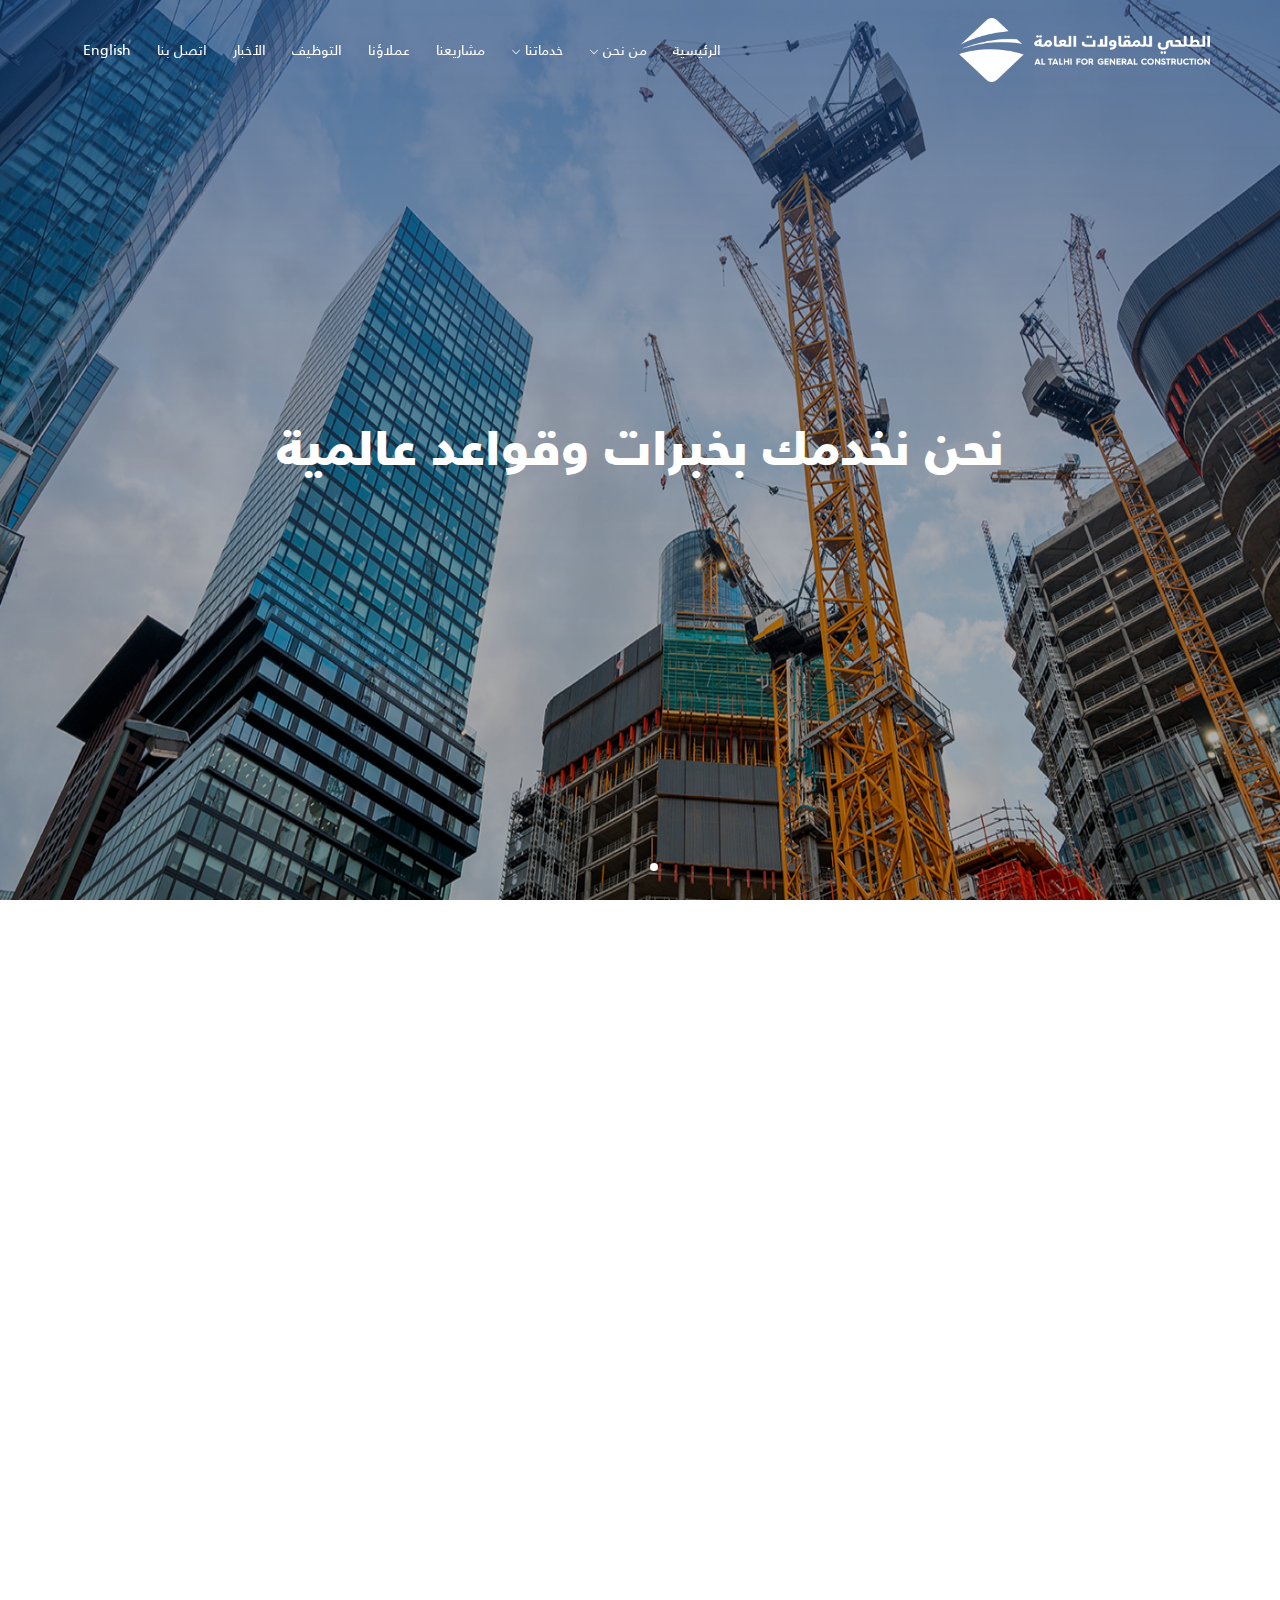
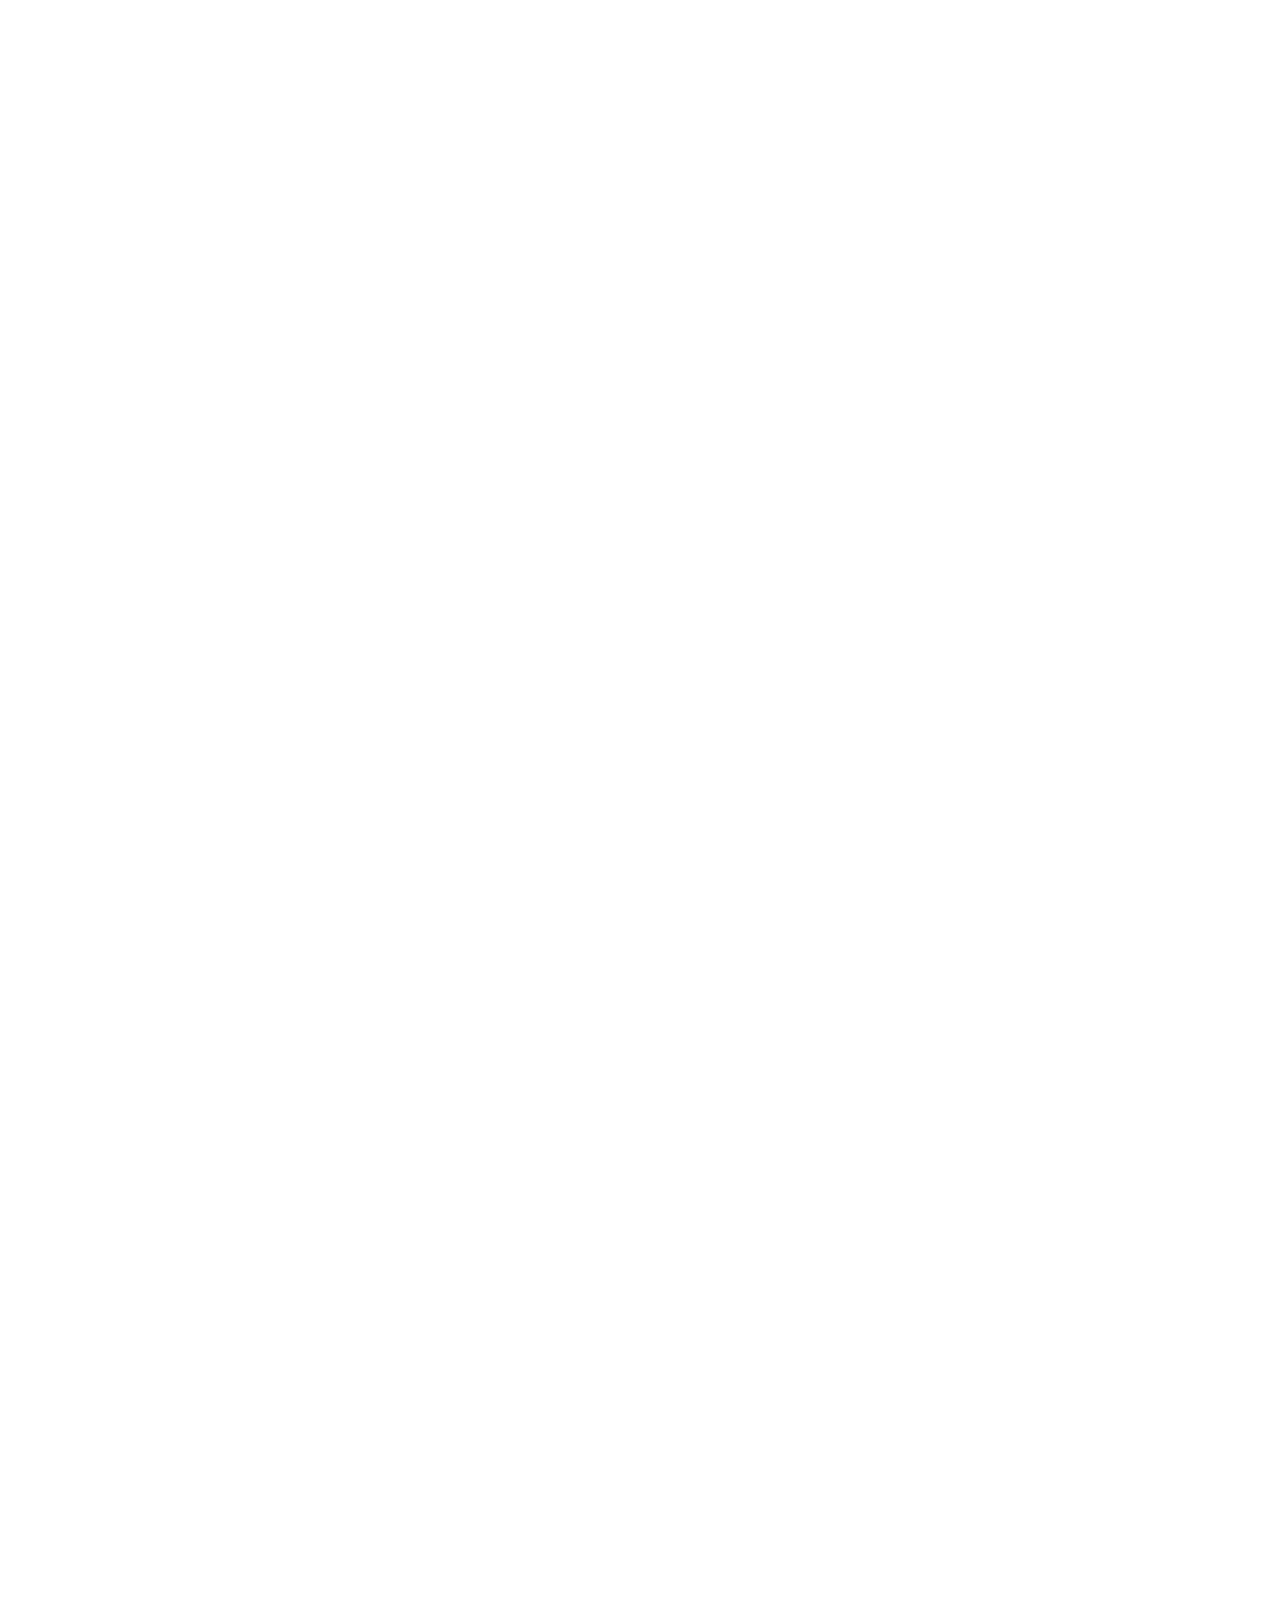
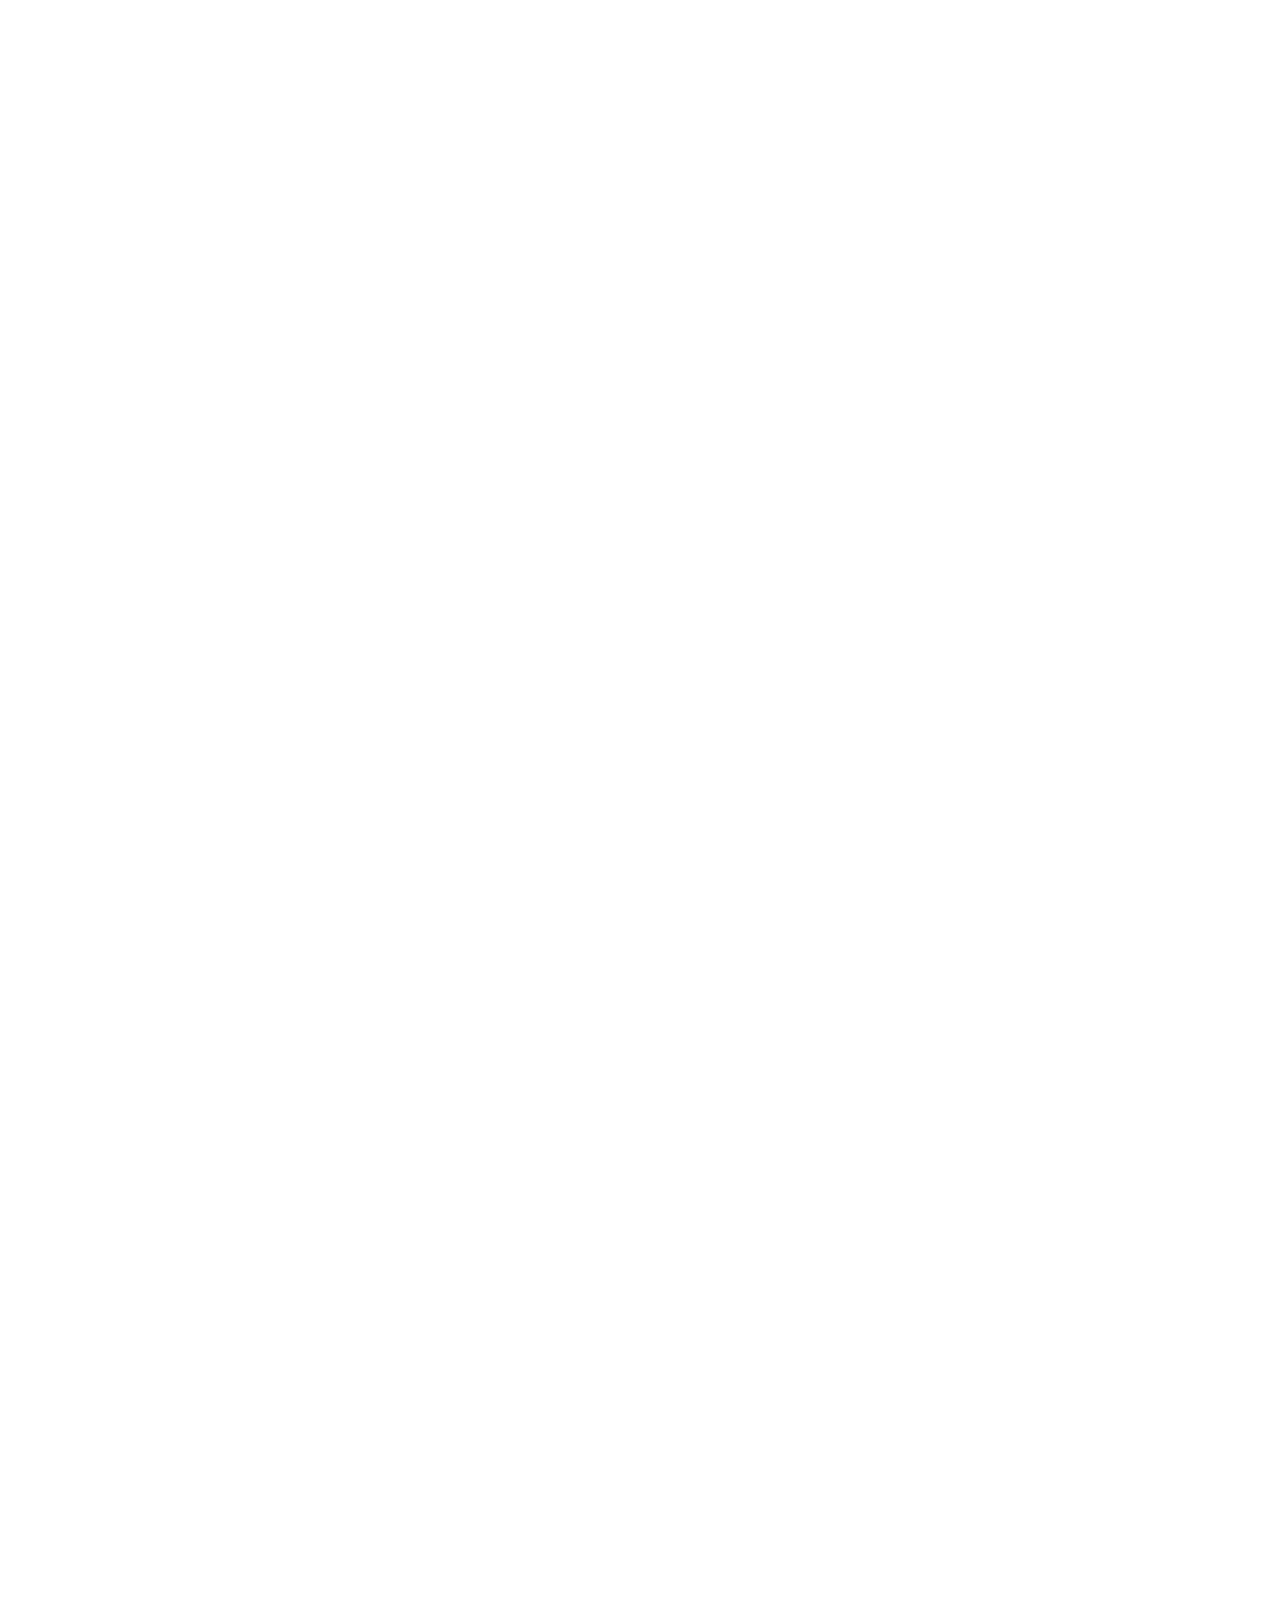
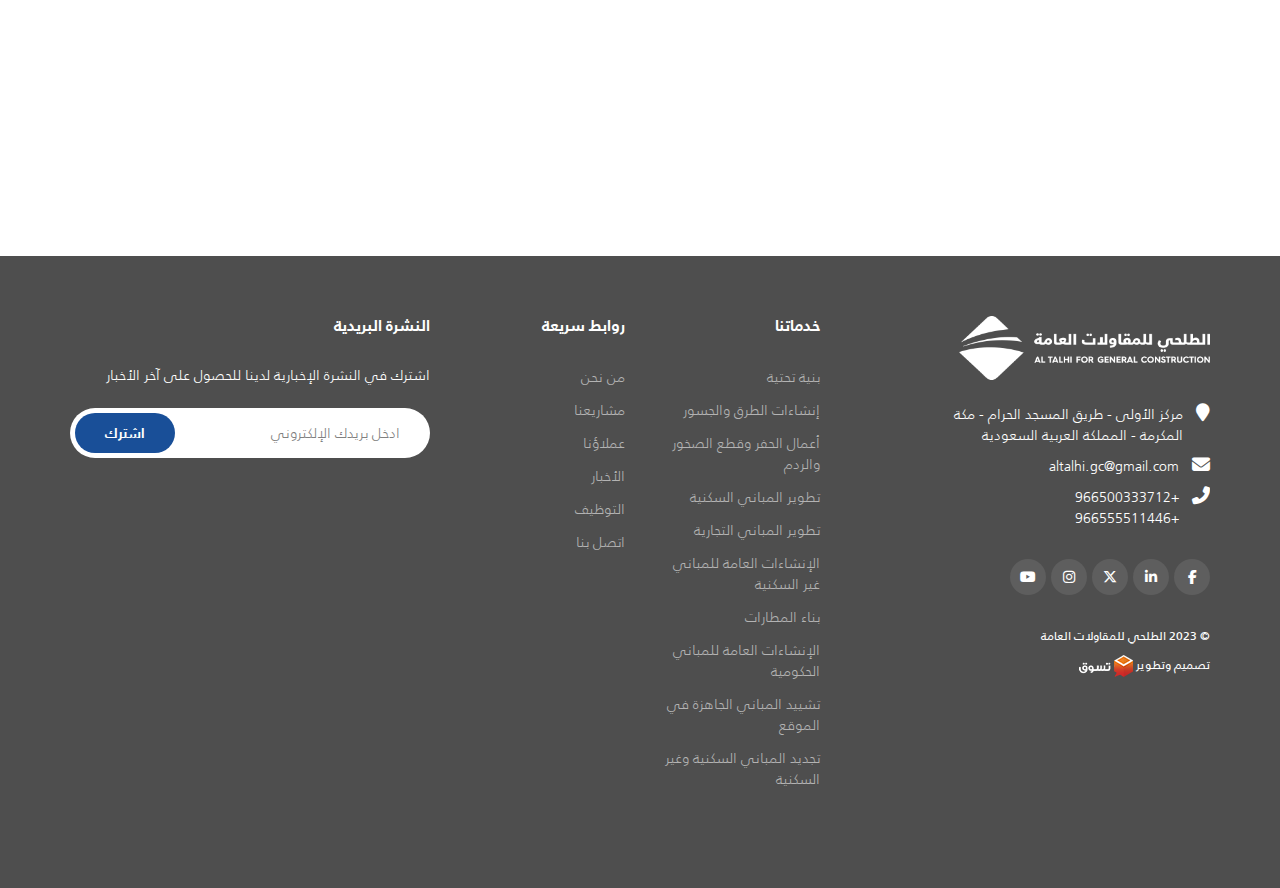
==== commit c7e08204: "edit" ====
--- a/index.html
+++ b/index.html
@@ -42,50 +42,75 @@
             <div class="navgition">
               <div class="nav-head"></div>
               <ul class="big-menu list-unstyled">
-                <li><a href="index.html">الرئيسية</a></li>
+                <li>
+                  <a href="index.html">الرئيسية</a>
+                </li>
                 <li class="menu-item-has-children">
                   <a href="#"> من نحن</a>
                   <ul class="sub-menu">
-                      <li><a href="#">من نحن</a></li>
-                      <li><a href="#">من نحن</a></li>
-                      <li><a href="#"> من نحن</a></li>
-                      <li><a href="#"> من نحن</a></li>
+                    <li>
+                      <a href="#">من نحن</a>
+                    </li>
+                    <li>
+                      <a href="#">من نحن</a>
+                    </li>
+                    <li>
+                      <a href="#"> من نحن</a>
+                    </li>
+                    <li>
+                      <a href="#"> من نحن</a>
+                    </li>
                   </ul>
-              </li>
+                </li>
                 <li class="menu-item-has-children">
-                    <a href="#">خدماتنا</a>
-                    <ul class="sub-menu">
-                        <li><a href="#"> خدماتنا</a></li>
-                        <li><a href="#"> خدماتنا</a></li>
-                        <li><a href="#"> خدماتنا</a></li>
-                        <li><a href="#">خدماتنا</a></li>
-                    </ul>
-                </li>
-                <li><a href="#"> مشاريعنا</a></li>
-                <li><a href="#"> عملاؤنا</a></li>
-                <li><a href="#"> التوظيف</a></li>
-                <li><a href="#"> الأخبار</a></li>
-                <li><a href="#"> اتصل بنا</a></li>
-                <li class="language-anchor "><a href="index-en.html">English</a></li>
-            </ul>
-
-            
-            <!-- end menu -->
-           
-           
-          </div>
-
-          <!-- end nav-header -->
-           <!-- menu-icon-for-mobile -->
-           <div class="show-icons">
-            <a class="menu-bars" id="menu-id" href="#!">
-              <i class="las la-bars bar show-icon"></i>
-              <i class="las la-times times hide-icon"></i>
-            </a>
-          </div>
-          <!-- end menu-icon-for-mobile -->
-        </div>
-      </div>
+                  <a href="#">خدماتنا</a>
+                  <ul class="sub-menu">
+                    <li>
+                      <a href="#"> خدماتنا</a>
+                    </li>
+                    <li>
+                      <a href="#"> خدماتنا</a>
+                    </li>
+                    <li>
+                      <a href="#"> خدماتنا</a>
+                    </li>
+                    <li>
+                      <a href="#">خدماتنا</a>
+                    </li>
+                  </ul>
+                </li>
+                <li>
+                  <a href="#"> مشاريعنا</a>
+                </li>
+                <li>
+                  <a href="#"> عملاؤنا</a>
+                </li>
+                <li>
+                  <a href="#"> التوظيف</a>
+                </li>
+                <li>
+                  <a href="#"> الأخبار</a>
+                </li>
+                <li>
+                  <a href="#"> اتصل بنا</a>
+                </li>
+                <li class="language-anchor ">
+                  <a href="index-en.html">English</a>
+                </li>
+              </ul>
+              <!-- end menu -->
+            </div>
+            <!-- end nav-header -->
+            <!-- menu-icon-for-mobile -->
+            <div class="show-icons">
+              <a class="menu-bars" id="menu-id" href="#!">
+                <i class="las la-bars bar show-icon"></i>
+                <i class="las la-times times hide-icon"></i>
+              </a>
+            </div>
+            <!-- end menu-icon-for-mobile -->
+          </div>
+        </div>
     </header>
     <!-- header section     -->
     <!-- main slider -->
@@ -104,7 +129,6 @@
                   <div class="main-caption-div">
                     <div class="main-caption">
                       <h2 class="caption-title">نحن نخدمك بخبرات وقواعد عالمية</h2>
-                      
                     </div>
                   </div>
                 </div>
@@ -155,87 +179,65 @@
     </main>
     <!-- main slider -->
     <!-- about-section -->
-   <div class="container">
-    <div class="about-section wow fadeInDown">
-<div class="about-section-imgs wow fadeInDown">
-  <div class="about-img-block">
-    <img class="about-img-1 img-fluid" src="images/about-us/01.jpg" alt="about img"/>
-    <div class="about-img-cover">
-    </div>
-  </div>
-  <div class="about-img-block-2">
-    <div class="extra-about-img">
-      <img class="about-img-2" src="images/about-us/02.jpg" alt="about img"/>
-      <div class="about-img-cover">
-      </div>
-    </div>
-    
-  </div>
- 
-</div>
-
-<div class="about-us-text ">
-  <h2 class="about-us-title">
-    شركة رجاء الله عوض عايد الطلحي للمقاولات العامة
-  </h2>
-  <p class="about-us-paragraph">
-    ولذلك حرصنا على التطوير المستمر لرفع كفاءة النظام
-    بسياسات وخطط استراتيجية نطمح من خلالها إلى المساهمة الفعالة
-    لإثراء مجتمعنا وتحقيق مكاسب من خلال ترسيخ المبادئ: المصداقية والمهنية والالتزام.
-  </p>
-  <a href="#" class="read-more-link">
-    اقرأ المزيد
-  </a>
-</div>
-    </div>
-   </div>
+    <div class="container">
+      <div class="about-section wow fadeInDown">
+        <div class="about-section-imgs wow fadeInDown">
+          <div class="about-img-block">
+            <img class="about-img-1 img-fluid" src="images/about-us/01.jpg" alt="about img" />
+            <div class="about-img-cover"></div>
+          </div>
+          <div class="about-img-block-2">
+            <div class="extra-about-img">
+              <img class="about-img-2" src="images/about-us/02.jpg" alt="about img" />
+              <div class="about-img-cover"></div>
+            </div>
+          </div>
+        </div>
+        <div class="about-us-text ">
+          <h2 class="about-us-title"> شركة رجاء الله عوض عايد الطلحي للمقاولات العامة </h2>
+          <p class="about-us-paragraph"> ولذلك حرصنا على التطوير المستمر لرفع كفاءة النظام بسياسات وخطط استراتيجية نطمح من خلالها إلى المساهمة الفعالة لإثراء مجتمعنا وتحقيق مكاسب من خلال ترسيخ المبادئ: المصداقية والمهنية والالتزام. </p>
+          <a href="#" class="read-more-link"> اقرأ المزيد </a>
+        </div>
+      </div>
+    </div>
     <!-- end about section -->
-
     <!-- start counter section -->
-    <div class="container">
+    <div class="container countt">
       <div class="counter-section wow fadeInDown" id="counter">
         <div class="count">
-           
-           <h3 class="counter-number">15 </h3>
-           <div class="counter-name-div">
+          <h3 class="counter-number">15 </h3>
+          <div class="counter-name-div">
             <span class="counter-name"> سنوات الخبرة</span>
-         </div>
+          </div>
         </div>
         <div class="count">
-           
-           <h3 class="counter-number"> 300 </h3>
-           <div class="counter-name-div">
+          <h3 class="counter-number"> 300 </h3>
+          <div class="counter-name-div">
             <span class="counter-name"> المشاريع</span>
-         </div>
+          </div>
         </div>
         <div class="count">
-          
-           <h3 class="counter-number"> 120 </h3>
-           <div class="counter-name-div">
+          <h3 class="counter-number"> 120 </h3>
+          <div class="counter-name-div">
             <span class="counter-name"> عملاء سعداء</span>
-         </div>
+          </div>
         </div>
         <div class="count">
-          
-           <h3 class="counter-number"> 2500 </h3>
-           <div class="counter-name-div">
+          <h3 class="counter-number"> 2500 </h3>
+          <div class="counter-name-div">
             <span class="counter-name"> قوى عاملة</span>
-         </div>
-        </div>
-     </div>
-    </div>
-
+          </div>
+        </div>
+      </div>
+    </div>
     <!-- end counter section-->
     <!-- services-section -->
     <div class="services-section wow fadeInDown">
       <div class="container">
         <div class="service-title-bar">
           <h2 class=" services-title">تقديم أفضل الخدمات</h2>
-          <a href="#" class="show-link">
-            عرض الكل
-          </a>
-        </div>
-       
+          <a href="#" class="show-link"> عرض الكل </a>
+        </div>
         <div class="services-section-slider wow fadeInDown">
           <div class="services">
             <div class="services-slider">
@@ -249,7 +251,6 @@
                       <div class="service-name-div">
                         <h3 class="service-name"> بنية تحتية</h3>
                       </div>
-                     
                     </a>
                   </div>
                   <div class="swiper-slide">
@@ -260,7 +261,6 @@
                       <div class="service-name-div">
                         <h3 class="service-name"> إنشاءات الطرق والجسور</h3>
                       </div>
-                     
                     </a>
                   </div>
                   <div class="swiper-slide">
@@ -271,7 +271,6 @@
                       <div class="service-name-div">
                         <h3 class="service-name"> أعمال الحفر وقطع الصخور والردم</h3>
                       </div>
-                     
                     </a>
                   </div>
                   <div class="swiper-slide">
@@ -282,7 +281,6 @@
                       <div class="service-name-div">
                         <h3 class="service-name">تطوير المباني السكنية</h3>
                       </div>
-                   
                     </a>
                   </div>
                 </div>
@@ -300,153 +298,99 @@
       </div>
     </div>
     <!-- end services-section -->
-    
     <!-- why-us-section -->
-  
     <div class="why-us-section wow fadeInDown">
-<div class="container">
-  <h2 class="why-us-title">
-    
-لماذا أخترتنا؟
-  </h2>
-  <div class="why-us-content">
-    <div class="why-us-block">
-      <img class="why-icon" src="images/why-us/why-icon-1.png" alt="why us icon"/>
-      <div class="why-us-text">
-        <h3 class="why-us-text-title">
-          رواد في قطاع المقاولات والبنية التحتية
-        </h3>
-        <p class="why-us-text-paragraph">
-          ليس من السهل الحصول على القيادة في قطاع كبير ومليء بالتحديات
-          مثل قطاع المقاولات، ولن يبقى إلا الخبرة والجودة العالية
-          المنافسة الشرسة مع الوجهة، و
-          استخدام أحدث التقنيات والآليات. الرئيسية والمهمة
-          مهمة قطاع المقاولات في المملكة.
-        </p>
-      </div>
-    </div>
-
-    <div class="why-us-block">
-      <img class="why-icon" src="images/why-us/why-icon-2.png" alt="why us icon"/>
-      <div class="why-us-text">
-        <h3 class="why-us-text-title">
-         الخبرات
-        </h3>
-        <p class="why-us-text-paragraph">
-          تجربتنا منذ عام 2018م بدأت بكفاح متواصل وسباق محموم
-          للحصول على المناصب . لقد مررنا بكل تقدم في مجال المقاولات
-          التي اعتدنا أن نصبح مراحل وتغلبنا على الصعوبات وحتى اهتمت بالشكل
-          حياتنا اليومية التي لا غنى عنها.
-        </p>
-      </div>
-    </div>
-
-    <div class="why-us-block">
-      <img class="why-icon" src="images/why-us/why-icon-3.png" alt="why us icon"/>
-      <div class="why-us-text">
-        <h3 class="why-us-text-title">
-          حلول مبتكرة وفعالة
-        </h3>
-        <p class="why-us-text-paragraph">
-          الاستثمار في العنصر البشري هو الأنجح. فضلاً عن ذلك
-          إن مجالات الاستثمار على الإطلاق هي اختياراتنا الأولية التي تعتمد على الانتقائية
-          في اختيار الكفاءات الجديرة بالتركيز على المهارات الشخصية، مثل
-          الإيجابية، والسعي للتدريب المستمر، وتبني القيم الأساسية
-          مثل التعاون والمصداقية.
-        </p>
-      </div>
-    </div>
-
-    <div class="why-us-block">
-      <img class="why-icon" src="images/why-us/why-icon-4.png" alt="why us icon"/>
-      <div class="why-us-text">
-        <h3 class="why-us-text-title">
-       
-التطوير والتدريب
-        </h3>
-        <p class="why-us-text-paragraph">
-          يتولى فريق البحث والتطوير لدينا هذه الحلول التجارية
-          إلى المهمة التي تلبي تطلعاتنا. الأساليب الفنية والتقنية
-          في تطور مذهل يلهمنا لتقديم الأفكار. لذلك
-          والحلول التي ترضي شغفنا.
-
-        </p>
-      </div>
-    </div>
-
-
-  </div>
-</div>
+      <div class="container">
+        <h2 class="why-us-title"> لماذا أخترتنا؟ </h2>
+        <div class="why-us-content">
+          <div class="why-us-block">
+            <div class="why-icon">
+              <img  src="images/why-us/why-icon-1.png" alt="why us icon" />
+            </div>
+           
+            <div class="why-us-text">
+              <h3 class="why-us-text-title"> رواد في قطاع المقاولات والبنية التحتية </h3>
+              <p class="why-us-text-paragraph"> ليس من السهل الحصول على القيادة في قطاع كبير ومليء بالتحديات مثل قطاع المقاولات، ولن يبقى إلا الخبرة والجودة العالية المنافسة الشرسة مع الوجهة، و استخدام أحدث التقنيات والآليات. الرئيسية والمهمة مهمة قطاع المقاولات في المملكة. </p>
+            </div>
+          </div>
+          <div class="why-us-block">
+            <div class="why-icon">
+              <img  src="images/why-us/why-icon-2.png" alt="why us icon" />
+            </div>
+              <h3 class="why-us-text-title"> الخبرات </h3>
+              <p class="why-us-text-paragraph"> تجربتنا منذ عام 2018م بدأت بكفاح متواصل وسباق محموم للحصول على المناصب . لقد مررنا بكل تقدم في مجال المقاولات التي اعتدنا أن نصبح مراحل وتغلبنا على الصعوبات وحتى اهتمت بالشكل حياتنا اليومية التي لا غنى عنها. </p>
+            </div>
+          </div>
+          <div class="why-us-block">
+            <div class="why-icon">
+              <img src="images/why-us/why-icon-3.png" alt="why us icon" />
+            </div>
+            <div class="why-us-text">
+              <h3 class="why-us-text-title "> حلول مبتكرة وفعالة </h3>
+              <p class="why-us-text-paragraph"> الاستثمار في العنصر البشري هو الأنجح. فضلاً عن ذلك إن مجالات الاستثمار على الإطلاق هي اختياراتنا الأولية التي تعتمد على الانتقائية في اختيار الكفاءات الجديرة بالتركيز على المهارات الشخصية، مثل الإيجابية، والسعي للتدريب المستمر، وتبني القيم الأساسية مثل التعاون والمصداقية. </p>
+            </div>
+          </div>
+          <div class="why-us-block">
+            <div class="why-icon">
+              <img  src="images/why-us/why-icon-4.png" alt="why us icon" />
+            </div>
+            <div class="why-us-text">
+              <h3 class="why-us-text-title "> التطوير والتدريب </h3>
+              <p class="why-us-text-paragraph"> يتولى فريق البحث والتطوير لدينا هذه الحلول التجارية إلى المهمة التي تلبي تطلعاتنا. الأساليب الفنية والتقنية في تطور مذهل يلهمنا لتقديم الأفكار. لذلك والحلول التي ترضي شغفنا. </p>
+            </div>
+          </div>
+        </div>
+      </div>
     </div>
     <!-- end why-us-section -->
     <!-- projects-section -->
- <div class="projects-section wow fadeInDown">
-<div class="container">
-  <div class="service-title-bar">
-    <h2 class=" services-title">مشاريعنا</h2>
-    <a href="#" class="show-link">
-      عرض الكل
-    </a>
-  </div>
-
-  <div class="services-section-slider wow fadeInDown">
-    <div class="projects">
-      <div class="services-slider">
-        <div class="swiper-container">
-          <div class="swiper-wrapper">
-            <div class="swiper-slide">
-              <a href="#">
-                <div class="service-img project-img">
-                  <img class="img-fluid service-image " src="images/projects/01.jpg" alt="project image" />
-                  <div class="project-cover">
-                    <h3 class="project-title">
-                      إنشاء وتنفيذ تسوية الأرض
-                      يعمل لدى مشروع ولي العهد السكني بمكة المكرمة
-                    </h3>
-                    <span class="project-note">
-                      وزارة الإسكان
-                    </span>
-                  </div>
-                </div>
-               
-               
-              </a>
-            </div>
-            <div class="swiper-slide project-img">
-              <a href="#">
-                <div class="service-img project-img">
-                  <img class="img-fluid service-image " src="images/projects/02.jpg" alt="project image" />
-                  <div class="project-cover">
-                    <h3 class="project-title">
-                      مشروع أعمال الصرف الصحي
-                    </h3>
-                    <span class="project-note">
-                      شركة المياه الوطنية
-                    </span>
-                  </div>
-                </div>
-               
-               
-              </a>
-            </div>
-           
-           
-          </div>
-        </div>
-        <div class="swiper-pagination"></div>
-        <div class="swiper-btn-prev swiper-btn">
-          <i class="las la-angle-right"></i>
-        </div>
-        <div class="swiper-btn-next swiper-btn">
-          <i class="las la-angle-left"></i>
-        </div>
-      </div>
-    </div>
-  </div>
-
-
-</div>
- </div>
+    <div class="projects-section wow fadeInDown">
+      <div class="container">
+        <div class="service-title-bar">
+          <h2 class=" services-title">مشاريعنا</h2>
+          <a href="#" class="show-link"> عرض الكل </a>
+        </div>
+        <div class="services-section-slider wow fadeInDown">
+          <div class="projects">
+            <div class="services-slider">
+              <div class="swiper-container">
+                <div class="swiper-wrapper">
+                  <div class="swiper-slide">
+                    <a href="#">
+                      <div class="service-img project-img">
+                        <img class="img-fluid service-image " src="images/projects/01.jpg" alt="project image" />
+                        <div class="project-cover">
+                          <h3 class="project-title"> إنشاء وتنفيذ تسوية الأرض يعمل لدى مشروع ولي العهد السكني بمكة المكرمة </h3>
+                          <span class="project-note"> وزارة الإسكان </span>
+                        </div>
+                      </div>
+                    </a>
+                  </div>
+                  <div class="swiper-slide project-img">
+                    <a href="#">
+                      <div class="service-img project-img">
+                        <img class="img-fluid service-image " src="images/projects/02.jpg" alt="project image" />
+                        <div class="project-cover">
+                          <h3 class="project-title"> مشروع أعمال الصرف الصحي </h3>
+                          <span class="project-note"> شركة المياه الوطنية </span>
+                        </div>
+                      </div>
+                    </a>
+                  </div>
+                </div>
+              </div>
+              <div class="swiper-pagination"></div>
+              <div class="swiper-btn-prev swiper-btn">
+                <i class="las la-angle-right"></i>
+              </div>
+              <div class="swiper-btn-next swiper-btn">
+                <i class="las la-angle-left"></i>
+              </div>
+            </div>
+          </div>
+        </div>
+      </div>
+    </div>
     <!-- end projects-section -->
     <!-- clients-swiper-section -->
     <div class=" clients-section wow fadeInDown">
@@ -509,7 +453,6 @@
             </div>
           </div>
         </div>
-       
       </div>
     </div>
     <!-- end clients-swiper-section -->
@@ -518,12 +461,9 @@
       <div class="container">
         <div class="service-title-bar">
           <h2 class=" services-title">آخر الأخبار</h2>
-          <a href="#" class="show-link">
-           عرض الكل
-          </a>
+          <a href="#" class="show-link"> عرض الكل </a>
         </div>
         <div class="services-slider">
-         
           <div class="news">
             <div class="news-slider">
               <div class="swiper-container">
@@ -532,56 +472,43 @@
                     <a href="#">
                       <div class="news-img-block">
                         <img class="img-fluid news-image" src="images/news/01.jpg" alt="news image" />
-                        
                       </div>
                       <div class="news-blockk">
-                        <span class="date">
-                          26 نوفمبر 2023</span>
-                          <div class="news-title-div">
-                            <h2 class="news-title"> خلافاً للاعتقاد السائد، فإن لوريم إيبسوم ليس مجرد أمر عشوائي</h2>
-                           
-                          </div>
-                          <p class="news-text"> هناك العديد من الاختلافات المتاحة لمقاطع لوريم إيبسوم</p>
-                      </div>
-                     
-                     
-                    </a>
-                    
+                        <span class="date"> 26 نوفمبر 2023</span>
+                        <div class="news-title-div">
+                          <h2 class="news-title"> خلافاً للاعتقاد السائد، فإن لوريم إيبسوم ليس مجرد أمر عشوائي</h2>
+                        </div>
+                        <p class="news-text"> هناك العديد من الاختلافات المتاحة لمقاطع لوريم إيبسوم</p>
+                      </div>
+                    </a>
                   </div>
                   <div class="swiper-slide">
                     <a href="#">
                       <div class="news-img-block">
                         <img class="img-fluid news-image" src="images/news/02.jpg" alt="news image" />
-                       
                       </div>
                       <div class="news-blockk">
-                        <span class="date">
-                          26 نوفمبر 2023</span>
-                          <div class="news-title-div">
-                            <h2 class="news-title"> خلافاً للاعتقاد السائد، فإن لوريم إيبسوم ليس مجرد أمر عشوائي</h2>
-                           
-                          </div>
-                          <p class="news-text"> هناك العديد من الاختلافات المتاحة لمقاطع لوريم إيبسوم</p>
-                      </div>
-                      </a>
+                        <span class="date"> 26 نوفمبر 2023</span>
+                        <div class="news-title-div">
+                          <h2 class="news-title"> خلافاً للاعتقاد السائد، فإن لوريم إيبسوم ليس مجرد أمر عشوائي</h2>
+                        </div>
+                        <p class="news-text"> هناك العديد من الاختلافات المتاحة لمقاطع لوريم إيبسوم</p>
+                      </div>
+                    </a>
                   </div>
                   <div class="swiper-slide">
                     <a href="#">
                       <div class="news-img-block">
                         <img class="img-fluid news-image" src="images/news/04.jpg" alt="news image" />
-                       
                       </div>
                       <div class="news-blockk">
-                        <span class="date">
-                          26 نوفمبر 2023</span>
-                          <div class="news-title-div">
-                            <h2 class="news-title"> خلافاً للاعتقاد السائد، فإن لوريم إيبسوم ليس مجرد أمر عشوائي</h2>
-                           
-                          </div>
-                          <p class="news-text"> هناك العديد من الاختلافات المتاحة لمقاطع لوريم إيبسوم</p>
-                      </div>
-                    </a>
-                  
+                        <span class="date"> 26 نوفمبر 2023</span>
+                        <div class="news-title-div">
+                          <h2 class="news-title"> خلافاً للاعتقاد السائد، فإن لوريم إيبسوم ليس مجرد أمر عشوائي</h2>
+                        </div>
+                        <p class="news-text"> هناك العديد من الاختلافات المتاحة لمقاطع لوريم إيبسوم</p>
+                      </div>
+                    </a>
                   </div>
                 </div>
               </div>
@@ -597,19 +524,14 @@
         </div>
       </div>
     </div>
-    <!-- end news-section --> 
-
+    <!-- end news-section -->
     <!-- join-us-section -->
-<div class="container">
-  <div class="join-us-section wow fadeInDown">
-    <h3 class="join-title">
-      هل ترى نفسك مؤهلا؟ انضم إلينا الآن
-    </h3>
-    <a href="#" class="join-link">
-      انضم إلينا الآن
-    </a>
-  </div>
-</div>
+    <div class="container">
+      <div class="join-us-section wow fadeInDown">
+        <h3 class="join-title"> هل ترى نفسك مؤهلا؟ انضم إلينا الآن </h3>
+        <a href="#" class="join-link"> انضم إلينا الآن </a>
+      </div>
+    </div>
     <!-- end join-us-section -->
     <!-- footer section -->
     <footer class="footer">
@@ -618,7 +540,7 @@
           <div class="row">
             <div class="col-md-4 col-xs-12">
               <a href="index-en.html">
-                <img class="logo footer-logo" src="images/logo.png" alt="logo"/>
+                <img class="logo footer-logo" src="images/logo.png" alt="logo" />
                 <ul class=" contact-list nav-wrap list-unstyled">
                   <li class="nav-foot-li">
                     <a href="#" class="nav-foot-link">
@@ -632,10 +554,7 @@
                     <a href="#" class="nav-foot-link">
                       <i class="fa-solid fa-phone contact-icon phone-icon"></i> +966500333712 <br> +966555511446 </a>
                   </li>
-                 
-                 
                 </ul>
-
                 <ul class="social-list">
                   <li class="social-list-link">
                     <a href="#">
@@ -652,7 +571,6 @@
                       <i class="fa-brands fa-x-twitter social-icon"></i>
                     </a>
                   </li>
-                 
                   <li class="social-list-link">
                     <a href="#">
                       <i class="fa-brands fa-instagram social-icon"></i>
@@ -663,20 +581,14 @@
                       <i class="fa-brands fa-youtube social-icon"></i>
                     </a>
                   </li>
-                  
-                 
                 </ul>
                 <div class="copy-rights hide-mobile">
                   <div class="copy-right mb10"> © 2023 الطلحي للمقاولات العامة</div>
-                  <div class="copy-right">تصميم وتطوير<a href="#">
-                   
+                  <div class="copy-right">تصميم وتطوير <a href="#">
                       <img src="images/tk.png" alt="tasawk logo">
-                   
-                </a>
-                </div>
-                </div>
-                
-             
+                    </a>
+                  </div>
+                </div>
             </div>
             <div class="col-md-2 col-xs-12">
               <div class="nav-foot-cont">
@@ -718,29 +630,26 @@
             <div class="col-md-2 col-xs-12">
               <div class="nav-foot-cont">
                 <h2 class="nav-foot-header nav-accordion">روابط سريعة</h2>
-                
-                  <ul class="nav-foot nav-wrap list-unstyled">
-                    <li class="nav-foot-li">
-                      <a href="#" class="nav-foot-link"> من نحن</a>
-                    </li>
-                    <li class="nav-foot-li">
-                      <a href="#" class="nav-foot-link"> مشاريعنا</a>
-                    </li>
-                    <li class="nav-foot-li">
-                      <a href="#" class="nav-foot-link"> عملاؤنا</a>
-                    </li>
-                    <li class="nav-foot-li">
-                      <a href="#" class="nav-foot-link"> الأخبار</a>
-                    </li>
-                    <li class="nav-foot-li">
-                      <a href="#" class="nav-foot-link"> التوظيف</a>
-                    </li>
-                    <li class="nav-foot-li">
-                      <a href="#" class="nav-foot-link"> اتصل بنا </a>
-                    </li>
-                  </ul>
-                 
-               
+                <ul class="nav-foot nav-wrap list-unstyled">
+                  <li class="nav-foot-li">
+                    <a href="#" class="nav-foot-link"> من نحن</a>
+                  </li>
+                  <li class="nav-foot-li">
+                    <a href="#" class="nav-foot-link"> مشاريعنا</a>
+                  </li>
+                  <li class="nav-foot-li">
+                    <a href="#" class="nav-foot-link"> عملاؤنا</a>
+                  </li>
+                  <li class="nav-foot-li">
+                    <a href="#" class="nav-foot-link"> الأخبار</a>
+                  </li>
+                  <li class="nav-foot-li">
+                    <a href="#" class="nav-foot-link"> التوظيف</a>
+                  </li>
+                  <li class="nav-foot-li">
+                    <a href="#" class="nav-foot-link"> اتصل بنا </a>
+                  </li>
+                </ul>
               </div>
             </div>
             <div class="col-md-4 col-xs-12">
@@ -750,9 +659,7 @@
                   <p class="subscribe-text">اشترك في النشرة الإخبارية لدينا للحصول على آخر الأخبار</p>
                   <div class="newsletter-cont">
                     <input type="email" value="" class="newsletter-input" placeholder="ادخل بريدك الإلكتروني">
-                    <button type="submit" class="newsletter-button">
-                    اشترك
-                    </button>
+                    <button type="submit" class="newsletter-button"> اشترك </button>
                   </div>
                 </div>
               </div>
@@ -760,15 +667,12 @@
           </div>
           <div class="copy-rights d-lg-none">
             <div class="copy-right mb10"> © 2023 الطلحي للمقاولات العامة</div>
-            <div class="copy-right">تصميم وتطوير<a href="#">
-             
+            <div class="copy-right">تصميم وتطوير <a href="#">
                 <img src="images/tk.png" alt="tasawk logo">
-             
-          </a>
-          </div>
-          </div>
-        </div>
-       
+              </a>
+            </div>
+          </div>
+        </div>
       </div>
     </footer>
     <!-- footer section -->
--- a/css/style.css
+++ b/css/style.css
@@ -1,948 +1,1117 @@
 body {
-  font-family: "Frutiger LT Arabic 55 Roman";
-  box-sizing: border-box;
-  margin: 0;
-  padding: 0;
-  overflow-x: hidden;
-}
+	font-family: "Frutiger LT Arabic 55 Roman";
+	box-sizing: border-box;
+	margin: 0;
+	padding: 0;
+	overflow-x: hidden;
+}
+
 a:hover {
-  text-decoration: none;
-}
+	text-decoration: none;
+}
+
 .overflow {
-  overflow: hidden;
-}
+	overflow: hidden;
+}
+
 :root {
-  --main-color: #4e4e4e;
-  --main-hover: #194f98;
-}
+	--main-color: #4e4e4e;
+	--main-hover: #194f98;
+}
+
 img {
-  image-rendering: -webkit-optimize-contrast;
-}
+	image-rendering: -webkit-optimize-contrast;
+}
+
 /*style scroll bar*/
 /* width */
 ::-webkit-scrollbar {
-  width: 6px;
-}
+	width: 6px;
+}
+
 /* Track */
 ::-webkit-scrollbar-track {
-  background: #fff;
-}
+	background: #fff;
+}
+
 /* Handle */
 ::-webkit-scrollbar-thumb {
-  background: var(--main-color);
-}
+	background: var(--main-color);
+}
+
 /* Handle on hover */
 ::-webkit-scrollbar-thumb:hover {
-  background: var(--main-hover);
-}
+	background: var(--main-hover);
+}
+
 /*preloader*/
 .preloader {
-  -webkit-pointer-events: none;
-  pointer-events: none;
-  -webkit-user-select: none;
-  -moz-user-select: none;
-  user-select: none;
-}
+	-webkit-pointer-events: none;
+	pointer-events: none;
+	-webkit-user-select: none;
+	-moz-user-select: none;
+	user-select: none;
+}
+
 .progress {
-  position: fixed;
-  z-index: 99999;
-  top: 0;
-  width: 100%;
-  height: 5px;
-  background-color: #f7f7f7;
-  background-image: linear-gradient(to bottom, #f5f5f5, #f9f9f9);
-  background-repeat: repeat-x;
-  border-radius: 2px;
-  box-shadow: 0 1px 2px rgba(0, 0, 0, 0.1) inset;
-  overflow: hidden;
-}
+	position: fixed;
+	z-index: 99999;
+	top: 0;
+	width: 100%;
+	height: 5px;
+	background-color: #f7f7f7;
+	background-image: linear-gradient(to bottom, #f5f5f5, #f9f9f9);
+	background-repeat: repeat-x;
+	border-radius: 2px;
+	box-shadow: 0 1px 2px rgba(0, 0, 0, 0.1) inset;
+	overflow: hidden;
+}
+
 .progress-bar {
-  animation: progress 6s ease infinite;
-  padding: 1px;
-  color: rgba(255, 255, 255, 100);
-  background-image: linear-gradient( 135deg, var(--main-hover), var(--main-color) );
- /* border-radius: 4px 4px 4px 4px;
+	animation: progress 6s ease infinite;
+	padding: 1px;
+	color: rgba(255, 255, 255, 100);
+	background-image: linear-gradient(135deg, var(--main-hover), var(--main-color));
+	/* border-radius: 4px 4px 4px 4px;
   */
 }
+
 html[dir="ltr"] .progress-bar {
-  background-image: linear-gradient( 135deg, var(--main-color), var(--main-hover) );
-}
+	background-image: linear-gradient(135deg, var(--main-color), var(--main-hover));
+}
+
 @keyframes progress {
-  from {
-      width: 0;
-      color: rgba(255, 255, 255, 0);
- }
-  to {
-      width: 100%;
-      color: rgba(255, 255, 255, 1);
- }
-}
+	from {
+		width: 0;
+		color: rgba(255, 255, 255, 0);
+	}
+
+	to {
+		width: 100%;
+		color: rgba(255, 255, 255, 1);
+	}
+}
+
 /*preloader*/
 /* header section */
 .menu-item-has-children a:after {
-  content: "";
-  font-weight: 900;
-  font-family: "Line Awesome Free";
-  font-size: 10px;
-  margin-inline-start: 4px;
-}
+	content: "";
+	font-weight: 900;
+	font-family: "Line Awesome Free";
+	font-size: 10px;
+	margin-inline-start: 4px;
+}
+
 /*top header*/
 header {
-  position: fixed;
-  top: 0;
-  left: 0;
-  width: 100%;
-  z-index: 200;
-  transition: all 0.3s ease-in-out;
-}
+	position: fixed;
+	top: 0;
+	left: 0;
+	width: 100%;
+	z-index: 200;
+	transition: all 0.3s ease-in-out;
+}
+
 .top-header a {
-  text-decoration: none;
-}
+	text-decoration: none;
+}
+
 .show-icons {
-  display: flex;
-  align-items: center;
-}
+	display: flex;
+	align-items: center;
+}
+
 .show-icons {
-  display: none;
-}
+	display: none;
+}
+
 .show-icons .menu-bars {
-  display: none;
-}
+	display: none;
+}
+
 .nav-header {
-  display: flex;
-  justify-content: space-between;
-  padding: 18px 0 0;
-  transition: all 0.3s ease-in-out;
-  align-items: center;
-  position: relative;
-}
+	display: flex;
+	justify-content: space-between;
+	padding: 18px 0 0;
+	transition: all 0.3s ease-in-out;
+	align-items: center;
+	position: relative;
+}
+
 .big-menu li a {
-  color: #fff;
-  font-size: 14px;
-  text-transform: capitalize;
-  transition: all 0.3s ease-in-out;
- 
+	color: #fff;
+	font-size: 14px;
+	text-transform: capitalize;
+	transition: all 0.3s ease-in-out;
+
 }
 
 @keyframes pulsate {
-  0% {
-      transform: scale(0.1, 0.1);
-      opacity: 0;
- }
-  50% {
-      opacity: 1;
- }
-  100% {
-      transform: scale(1.2, 1.2);
-      opacity: 0;
- }
-}
+	0% {
+		transform: scale(0.1, 0.1);
+		opacity: 0;
+	}
+
+	50% {
+		opacity: 1;
+	}
+
+	100% {
+		transform: scale(1.2, 1.2);
+		opacity: 0;
+	}
+}
+
 /* .fixed-nav .logo{
   max-width: 50px;
 } */
 .nav-header li a:hover {
-  color: var(--main-color);
-}
+	color: var(--main-color);
+}
+
 /* .fixed-nav .nav-header li a {
   color: var(--sec-color);
 } */
-.nav-header li a:hover{
-  color: #fff;
-  opacity: 0.7;
-}
+.nav-header li a:hover {
+	color: #fff;
+	opacity: 0.7;
+}
+
 .fixed-nav .nav-header li a:hover {
-  color: #fff;
-  opacity: 0.7;
-}
-.fixed-nav .sub-menu li a:hover{
-  color: var(--main-color) ;
-}
+	color: #fff;
+	opacity: 0.7;
+}
+
+.fixed-nav .sub-menu li a:hover {
+	color: var(--main-color);
+}
+
 .nav-header li {
-  margin: 0 13px;
-  list-style: none;
-}
-.sub-menu li{
-  margin: 0;
-}
-.sub-menu li a:after{
-  content:" ";
-}
-.nav-header li:first-child{
-  margin-inline-start: 0;
-}
+	margin: 0 13px;
+	list-style: none;
+}
+
+.sub-menu li {
+	margin: 0;
+}
+
+.sub-menu li a:after {
+	content: " ";
+}
+
+.nav-header li:first-child {
+	margin-inline-start: 0;
+}
+
 .nav-header .big-menu {
-  display: flex;
-  align-items: center;
-  justify-content: space-between;
-  margin: 0;
-  padding: 0;
-}
+	display: flex;
+	align-items: center;
+	justify-content: space-between;
+	margin: 0;
+	padding: 0;
+}
+
 .navgition {
-  display: flex;
-}
+	display: flex;
+}
+
 .menu-item-has-children {
-  position: relative;
-}
+	position: relative;
+}
+
 .menu-item-has-children.active i {
-  transform: rotate(90deg) !important;
-}
+	transform: rotate(90deg) !important;
+}
+
 .sub-menu .sub-menu li:first-child {
-  padding-top: 14px;
-}
-.without-arrow:after{
-  content: " " !important;
-}
+	padding-top: 14px;
+}
+
+.without-arrow:after {
+	content: " " !important;
+}
+
 .sub-menu {
-  border-radius: 0;
-  position: absolute;
-  left: 90%;
-  transform: translateX(-90%);
-  top: calc(100% + 8px);
-  z-index: -1;
-  opacity: 0;
-  visibility: hidden;
-  width: max-content;
-  min-width: 206px;
-  background-color: #fff;
-  color: var(--sec-color);
-  display: flex;
-  justify-content: space-between;
-  text-align: start;
-  border: none;
-  padding: 10px 20px ;
-  transition: all 0.3s ease-in-out;
-}
-html[dir="ltr"] .sub-menu{
-  left: -23%;
-  transform: translateX(0%);
-  min-width: 240px;
-}
+	border-radius: 0;
+	position: absolute;
+	left: 90%;
+	transform: translateX(-90%);
+	top: calc(100% + 8px);
+	z-index: -1;
+	opacity: 0;
+	visibility: hidden;
+	width: max-content;
+	min-width: 206px;
+	background-color: #fff;
+	color: var(--sec-color);
+	display: flex;
+	justify-content: space-between;
+	text-align: start;
+	border: none;
+	padding: 10px 20px;
+	transition: all 0.3s ease-in-out;
+}
+
+html[dir="ltr"] .sub-menu {
+	left: -23%;
+	transform: translateX(0%);
+	min-width: 240px;
+}
+
 .sub-menu {
-  display: flex;
-  flex-direction: column;
-  width: 100%;
-}
+	display: flex;
+	flex-direction: column;
+	width: 100%;
+}
+
 .sub-menu .sub-menu li {
-  margin: 0;
-  position: relative;
-}
+	margin: 0;
+	position: relative;
+}
+
 .sub-menu li a {
-  color: rgb(77, 77, 77);
-  line-height: 2.143;
-  text-decoration: none;
-  font-size: 14px;
-  display: flex;
-  width: 100%;
-  align-items: center;
-  transition: all 0.3s ease-in-out;
-}
+	color: rgb(77, 77, 77);
+	line-height: 2.143;
+	text-decoration: none;
+	font-size: 14px;
+	display: flex;
+	width: 100%;
+	align-items: center;
+	transition: all 0.3s ease-in-out;
+}
+
 .sub-menu .sub-menu li:last-child .sub-menu li a {
-  padding-bottom: 0;
-}
+	padding-bottom: 0;
+}
+
 .sub-menu li a:hover {
-  color: var(--main-hover);
-}
+	color: var(--main-hover);
+}
+
 html[dir="rtl"] .first-level-link:after {
-  content: "";
-}
+	content: "";
+}
+
 html[dir="ltr"] .first-level-link:after {
-  content: "";
-}
+	content: "";
+}
+
 .fixed-nav {
-  background-color:var(--main-color);
-  margin-top: -112px;
-  transition: all 0.3s ease-in-out;
-}
+	background-color: var(--main-hover);
+	margin-top: -112px;
+	transition: all 0.3s ease-in-out;
+}
+
 .fixed-nav .nav-header {
-  padding: 10px 0;
-}
+	padding: 10px 0;
+}
+
 .fixed-header {
-  position: fixed;
-}
+	position: fixed;
+}
+
 .fixed-header .fixed-nav {
-  margin: 0;
-}
+	margin: 0;
+}
+
 .logo {
-  max-width: 251px;
-  max-height: 64px;
-  transition: all 0.3s ease-in-out;
-}
+	max-width: 251px;
+	max-height: 64px;
+	transition: all 0.3s ease-in-out;
+}
+
 .nav-head {
-  width: 100%;
-  display: none;
-}
-.inner-nav .big-menu li a{
-  color: var(--sec-color);
-}
+	width: 100%;
+	display: none;
+}
+
+.inner-nav .big-menu li a {
+	color: var(--sec-color);
+}
+
 /* header section */
 /* main-slider section */
 .main-slider {
-  position: relative;
-  overflow: hidden;
-}
+	position: relative;
+	overflow: hidden;
+}
+
 .main-slider-img {
-  height: 100vh;
-  width: 100%;
-  max-width: 100%;
-}
-.main-slider-image{
-  width: 100%;
-  height: 100vh;
-  object-fit: fill;
-}
+	height: 100vh;
+	width: 100%;
+	max-width: 100%;
+}
+
+.main-slider-image {
+	width: 100%;
+	height: 100vh;
+	object-fit: fill;
+}
+
 .main-slider-img-cover {
-  position: absolute;
-  top: 0;
-  left: 0;
-  right: 0;
-  height: 100vh;
-  bottom: 0;
-  width: 100%;
-  z-index: 2;
-  background-image: url(../images/main-slider/main-slider-cover.png);
-  background-repeat: no-repeat;
-  background-size: cover;
-}
+	position: absolute;
+	top: 0;
+	left: 0;
+	right: 0;
+	height: 100vh;
+	bottom: 0;
+	width: 100%;
+	z-index: 2;
+	background-image: url(../images/main-slider/main-slider-cover.png);
+	background-repeat: no-repeat;
+	background-size: cover;
+}
+
 .main-caption-div {
-  position: relative;
-  height: 100vh;
-}
+	position: relative;
+	height: 100vh;
+}
+
 .main-caption {
-  position: absolute;
-  top: 50%;
-  left:50%;
-  transform:translate(-50%,-50%);
-  max-width: 1006px;
-  text-align: center;
-  z-index: 4;
-}
+	position: absolute;
+	top: 50%;
+	left: 50%;
+	transform: translate(-50%, -50%);
+	max-width: 1006px;
+	text-align: center;
+	z-index: 4;
+}
+
 .caption-title {
-  font-size: 48px;
-  color: #fff;
- 
-  display: flex;
-  white-space: nowrap;
-  text-transform: uppercase;
-  font-family: "alfont_com_AlFont_com_Frutiger-LT-Arabic-75-Black";
-  text-align: center;
-  margin-top: 0;
-  width: 100%;
-}
-html[dir="ltr"] .caption-title{
-  white-space: normal;
-}
+	font-size: 48px;
+	color: #fff;
+
+	display: flex;
+	white-space: nowrap;
+	text-transform: uppercase;
+	font-family: "alfont_com_AlFont_com_Frutiger-LT-Arabic-75-Black";
+	text-align: center;
+	margin-top: 0;
+	width: 100%;
+}
+
+html[dir="ltr"] .caption-title {
+	white-space: normal;
+}
+
 .caption-text {
-  color: #fff;
-  font-size: 20px;
-  margin: 0;
-  line-height: 1.7;
-  max-width: 520px;
-  width: 100%;
-}
+	color: #fff;
+	font-size: 20px;
+	margin: 0;
+	line-height: 1.7;
+	max-width: 520px;
+	width: 100%;
+}
+
 .main-slider .swiper-btn {
-  position: absolute;
-  z-index: 1;
-  top: 50%;
-  width: 45px;
-  height: 45px;
-  transform: translateY(-50%);
-  background-color: rgba(0, 0, 0, 0.502);
-  border-radius: 50%;
-  display: none;
-  -webkit-box-align: center;
-  -ms-flex-align: center;
-  align-items: center;
-  -webkit-box-pack: center;
-  -ms-flex-pack: center;
-  justify-content: center;
-  font-size: 16px;
-  color: #fff;
-  -webkit-transition: all 0.3s ease-in-out;
-  transition: all 0.3s ease-in-out;
+	position: absolute;
+	z-index: 1;
+	top: 50%;
+	width: 45px;
+	height: 45px;
+	transform: translateY(-50%);
+	background-color: rgba(0, 0, 0, 0.502);
+	border-radius: 50%;
+	display: none;
+	-webkit-box-align: center;
+	-ms-flex-align: center;
+	align-items: center;
+	-webkit-box-pack: center;
+	-ms-flex-pack: center;
+	justify-content: center;
+	font-size: 16px;
+	color: #fff;
+	-webkit-transition: all 0.3s ease-in-out;
+	transition: all 0.3s ease-in-out;
 }
 
 @media (min-width: 1320px) {
-  .main-slider .swiper-btn {
-      display: -webkit-box;
-      display: -ms-flexbox;
-      display: flex;
- }
-}
+	.main-slider .swiper-btn {
+		display: -webkit-box;
+		display: -ms-flexbox;
+		display: flex;
+	}
+}
+
 .main-slider .swiper-btn:hover {
-  color: #fff;
-  background-color: var(--main-hover);
-}
+	color: #fff;
+	background-color: var(--main-hover);
+}
+
 .main-slider .swiper-btn.swiper-btn-next {
-  left: 48px;
-}
+	left: 48px;
+}
+
 .main-slider .swiper-btn.swiper-btn-prev {
-  right: 48px;
-}
+	right: 48px;
+}
+
 .main-slider .swiper-pagination {
-  position: relative;
-  width: 100%;
-  bottom: 37px;
-  display: -webkit-box;
-  display: -ms-flexbox;
-  display: flex;
-  -webkit-box-align: center;
-  -ms-flex-align: center;
-  align-items: center;
-  -webkit-box-pack: center;
-  -ms-flex-pack: center;
-  justify-content: center;
-}
+	position: relative;
+	width: 100%;
+	bottom: 37px;
+	display: -webkit-box;
+	display: -ms-flexbox;
+	display: flex;
+	-webkit-box-align: center;
+	-ms-flex-align: center;
+	align-items: center;
+	-webkit-box-pack: center;
+	-ms-flex-pack: center;
+	justify-content: center;
+}
+
 .main-slider .swiper-pagination .swiper-pagination-bullet {
-  width: 8px;
-  height: 8px;
-  border-radius: 50%;
-  background-color: rgb(0, 0, 0);
-  opacity: 0.502;
-  margin: 0 3px;
-  -webkit-transition: all 0.3s ease-in-out;
-  transition: all 0.3s ease-in-out;
-  outline: none !important;
-}
+	width: 8px;
+	height: 8px;
+	border-radius: 50%;
+	background-color: rgb(0, 0, 0);
+	opacity: 0.502;
+	margin: 0 3px;
+	-webkit-transition: all 0.3s ease-in-out;
+	transition: all 0.3s ease-in-out;
+	outline: none !important;
+}
+
 .main-slider .swiper-pagination .swiper-pagination-bullet:hover {
-  background-color: #fff;
-  opacity: 1;
-}
+	background-color: #fff;
+	opacity: 1;
+}
+
 .main-slider .swiper-pagination .swiper-pagination-bullet.swiper-pagination-bullet-active {
-  background-color: #fff;
-  opacity: 1;
-}
+	background-color: #fff;
+	opacity: 1;
+}
+
 /* main-slider section */
 
 /* about-section */
-.about-section{
-  padding: 79px 0 107px;
-  display: flex;
-  align-items: center;
-  justify-content: space-between;
-}
-.about-img-block{
-  border-radius: 59px 0 0 0;
-  position: relative;
-  overflow: hidden;
-  max-width: 293px;
-  max-height: 450px;
-}
-html[dir="rtl"] .about-img-1{
-  transform: scaleX(-1);
- 
-}
-html[dir="rtl"] .about-img-2{
-  transform: scaleX(-1);
- 
-}
-html[dir="rtl"] .about-img-block{
-  border-radius: 0px 59px 0 0;
-}
-html[dir="rtl"] .about-img-block-2{
-  border-radius: 0px 0px 0 59px;
-}
-.about-img-cover{
-  position: absolute;
-  top:0;
-  bottom: 0;
-  right: 0;
-  left: 0;
-  background: rgb(25,79,153);
-background: linear-gradient(0deg, rgba(25,79,153,0.6) 0%, rgba(255,255,255,0) 100%);
-}
-.about-img-block-2{
-  border-radius: 0 0 59px;
-  position:absolute;
-  outline: 12px solid #fff;
-  overflow: hidden;
-  top:50px;
-  inset-inline-start: 250px;
-  max-width: 293px;
-  max-height: 450px;
- 
-}
-.about-section-imgs{
-position: relative;
-width: 555px;
-}
-.extra-about-img{
-  position: relative;
-}
-.about-us-text{
-  width: 523px;
-}
-.about-us-title{
-  color: var(--main-hover);
-  text-transform: capitalize;
-  font-size: 36px;
-  font-family: "alfont_com_AlFont_com_Frutiger-LT-Arabic-75-Black";
-  max-width: 500px;
-  line-height: 1.111;
-  margin: 0 0 20px;
-  text-align: start;
-}
-.about-us-paragraph{
-  font-size: 16px;
-  font-family: "Frutiger LT Arabic 45 Light";
-  color: rgb(78, 78, 78);
-  line-height: 1.875;
-  text-align: justify;
-  margin: 0 0 32px;
-}
-.read-more-link{
-  font-size: 14px;
-  font-family: "Frutiger LT Arabic 45 Light";
-  transition: 0.5s;
-  text-decoration: underline;
-  color: rgb(156, 156, 156); 
-  display: block;
-  text-align: start;
-}
-.read-more-link:hover{
-  color: var(--main-hover);
-  text-decoration: underline;
+.about-section {
+	padding: 79px 0 107px;
+	display: flex;
+	align-items: center;
+	justify-content: space-between;
+}
+
+.about-img-block {
+	border-radius: 59px 0 0 0;
+	position: relative;
+	overflow: hidden;
+	max-width: 293px;
+	max-height: 450px;
+}
+
+html[dir="rtl"] .about-img-1 {
+	transform: scaleX(-1);
+
+}
+
+html[dir="rtl"] .about-img-2 {
+	transform: scaleX(-1);
+
+}
+
+html[dir="rtl"] .about-img-block {
+	border-radius: 0px 59px 0 0;
+}
+
+html[dir="rtl"] .about-img-block-2 {
+	border-radius: 0px 0px 0 59px;
+}
+
+.about-img-cover {
+	position: absolute;
+	top: 0;
+	bottom: 0;
+	right: 0;
+	left: 0;
+	background: rgb(25, 79, 153);
+	background: linear-gradient(0deg, rgba(25, 79, 153, 0.6) 0%, rgba(255, 255, 255, 0) 100%);
+}
+
+.about-img-block-2 {
+	border-radius: 0 0 59px;
+	position: absolute;
+	outline: 12px solid #fff;
+	overflow: hidden;
+	top: 50px;
+	inset-inline-start: 250px;
+	max-width: 293px;
+	max-height: 450px;
+
+}
+
+.about-section-imgs {
+	position: relative;
+	width: 555px;
+}
+
+.extra-about-img {
+	position: relative;
+}
+
+.about-us-text {
+	width: 523px;
+}
+
+.about-us-title {
+	color: var(--main-hover);
+	text-transform: capitalize;
+	font-size: 36px;
+	font-family: "alfont_com_AlFont_com_Frutiger-LT-Arabic-75-Black";
+	max-width: 500px;
+	line-height: 1.111;
+	margin: 0 0 20px;
+	text-align: start;
+}
+
+.about-us-paragraph {
+	font-size: 16px;
+	font-family: "Frutiger LT Arabic 45 Light";
+	color: rgb(78, 78, 78);
+	line-height: 1.875;
+	text-align: justify;
+	margin: 0 0 32px;
+}
+
+.read-more-link {
+	font-size: 14px;
+	font-family: "Frutiger LT Arabic 45 Light";
+	transition: 0.5s;
+	text-decoration: underline;
+	color: rgb(156, 156, 156);
+	display: block;
+	text-align: start;
+}
+
+.read-more-link:hover {
+	color: var(--main-hover);
+	text-decoration: underline;
 }
 
 /* about-section */
 
 /* counter-section */
 .counter-section {
-  display: flex;
-  justify-content: center;
-  align-items: center;
-  gap: 30px;
-  padding: 60px 0 108px;
+	display: flex;
+	justify-content: center;
+	align-items: center;
+	gap: 30px;
+	padding: 60px 0 108px;
 }
 
 .count {
-  display: flex;
-  justify-content: center;
-  flex-direction: column;
-  align-items: center;
- width: 267px;
- height: 239px;
- border:2px solid rgb(237, 237, 237);
- border-radius: 30px;
-}
+	display: flex;
+	justify-content: center;
+	flex-direction: column;
+	align-items: center;
+	width: 267px;
+	height: 239px;
+	border: 2px solid rgb(237, 237, 237);
+	border-radius: 30px;
+}
+
 .counter-number {
-  color: var(--main-hover);
-  font-size: 60px;
- 
-  text-align: center;
-  margin: 0 0 13px;
-}
+	color: var(--main-hover);
+	font-size: 60px;
+
+	text-align: center;
+	margin: 0 0 13px;
+}
+
 .counter-name {
-  color: var(--main-color);
-
-  font-size: 16px;
- 
-  margin: 0 0;
-  padding: 0;
-  display: block;
-  text-align: center;
+	color: var(--main-color);
+
+	font-size: 16px;
+
+	margin: 0 0;
+	padding: 0;
+	display: block;
+	text-align: center;
 }
 
 
 /* counter-section */
 /* services-section */
 .services-section {
-  
-  padding: 0px 0 140px;
-}
-.service-title-bar{
-  display: flex;
-  align-items: center;
-  justify-content: space-between;
-  margin-bottom: 30px;
-}
-
-.services-title{
-  margin: 0 ;
-  text-align: start;
-  font-size: 30px;
-  color: var(--main-color);
-  font-family: "alfont_com_AlFont_com_Frutiger-LT-Arabic-75-Black";
-}
-.show-link{
-  color: rgb(156, 156, 156); 
-  font-size: 16px;
-  transition: 0.5s;
-}
-.show-link:hover{
-  color: var(--main-hover);
-}
+
+	padding: 0px 0 140px;
+}
+
+.service-title-bar {
+	display: flex;
+	align-items: center;
+	justify-content: space-between;
+	margin-bottom: 30px;
+}
+
+.services-title {
+	margin: 0;
+	text-align: start;
+	font-size: 30px;
+	color: var(--main-color);
+	font-family: "alfont_com_AlFont_com_Frutiger-LT-Arabic-75-Black";
+}
+
+.show-link {
+	color: rgb(156, 156, 156);
+	font-size: 16px;
+	transition: 0.5s;
+}
+
+.show-link:hover {
+	color: var(--main-hover);
+}
+
 .services-slider {
-  position: relative;
-}
+	position: relative;
+}
+
 .services-slider .swiper-btn {
-  position: absolute;
-  z-index: 1;
-  top: 40%;
-  
-  transform: translateY(-50%);
-  background-color: transparent;
- 
-  -webkit-box-align: center;
-  -ms-flex-align: center;
-  align-items: center;
-  -webkit-box-pack: center;
-  -ms-flex-pack: center;
-  justify-content: center;
-  font-size: 24px;
-  color: var(--main-color);
-  -webkit-transition: all 0.3s ease-in-out;
-  transition: all 0.3s ease-in-out;
-}
+	position: absolute;
+	z-index: 1;
+	top: 40%;
+
+	transform: translateY(-50%);
+	background-color: transparent;
+
+	-webkit-box-align: center;
+	-ms-flex-align: center;
+	align-items: center;
+	-webkit-box-pack: center;
+	-ms-flex-pack: center;
+	justify-content: center;
+	font-size: 24px;
+	color: var(--main-color);
+	-webkit-transition: all 0.3s ease-in-out;
+	transition: all 0.3s ease-in-out;
+}
+
 @media (min-width: 1320px) {
-  .services-slider .swiper-btn {
-      display: -webkit-box;
-      display: -ms-flexbox;
-      display: flex;
- }
-}
+	.services-slider .swiper-btn {
+		display: -webkit-box;
+		display: -ms-flexbox;
+		display: flex;
+	}
+}
+
 .services-slider .swiper-btn:hover {
-  color: var(--main-hover);
-  background-color: transparent;
-}
+	color: var(--main-hover);
+	background-color: transparent;
+}
+
 .services-slider .swiper-btn.swiper-btn-next {
-  left: -57px;
-}
+	left: -57px;
+}
+
 .services-slider .swiper-btn.swiper-btn-prev {
-  right: -57px;
-}
+	right: -57px;
+}
+
 .services-slider .swiper-pagination {
-  position: relative;
-  width: 100%;
-  bottom: 37px;
-  display: -webkit-box;
-  display: -ms-flexbox;
-  display: flex;
-  -webkit-box-align: center;
-  -ms-flex-align: center;
-  align-items: center;
-  -webkit-box-pack: center;
-  -ms-flex-pack: center;
-  justify-content: center;
-  display: none;
-}
+	position: relative;
+	width: 100%;
+	bottom: 37px;
+	display: -webkit-box;
+	display: -ms-flexbox;
+	display: flex;
+	-webkit-box-align: center;
+	-ms-flex-align: center;
+	align-items: center;
+	-webkit-box-pack: center;
+	-ms-flex-pack: center;
+	justify-content: center;
+	display: none;
+}
+
 .services-slider .swiper-pagination .swiper-pagination-bullet {
-  width: 8px;
-  height: 8px;
-  border-radius: 50%;
-  background-color: rgb(0, 0, 0);
-  opacity: 0.502;
-  margin: 0 3px;
-  -webkit-transition: all 0.3s ease-in-out;
-  transition: all 0.3s ease-in-out;
-  outline: none !important;
-}
+	width: 8px;
+	height: 8px;
+	border-radius: 50%;
+	background-color: rgb(0, 0, 0);
+	opacity: 0.502;
+	margin: 0 3px;
+	-webkit-transition: all 0.3s ease-in-out;
+	transition: all 0.3s ease-in-out;
+	outline: none !important;
+}
+
 .services-slider .swiper-pagination .swiper-pagination-bullet:hover {
-  background-color: var(--main-hover);
-}
+	background-color: var(--main-hover);
+}
+
 .services-slider .swiper-pagination .swiper-pagination-bullet.swiper-pagination-bullet-active {
-  background-color: var(--main-hover);
-  opacity: 1;
-}
+	background-color: var(--main-hover);
+	opacity: 1;
+}
+
 @media (max-width: 1320px) {
-  .services-slider .swiper-pagination {
-      display: -webkit-box;
-      display: -ms-flexbox;
-      display: flex;
-      bottom: -20px;
- }
-}
+	.services-slider .swiper-pagination {
+		display: -webkit-box;
+		display: -ms-flexbox;
+		display: flex;
+		bottom: -20px;
+	}
+}
+
 .services-section .swiper-wrapper {
-  align-items: center;
-}
-.service-img{
-  width: 263px;
-  height: 261px;
-  overflow: hidden;
-  position: relative;
-  margin-bottom: 20px;
-}
-.service-image{
-  width: 100%;
-  transition: 0.5s;
-  object-fit: fill;
-}
-.service-img:hover .service-image{
-  transform: scale(1.05);
-}
-.service-name-div{
- height: 50px;
-}
-.service-name{
-  color: var(--main-color);
-  line-height: 1.625;
-  font-size: 16px;
-  font-family: "Frutiger LT Arabic 65 Bold";
-  margin: 0;
-  transition: 0.5s;
-  text-align: start;
- 
- 
-}
-.service-name:hover{
-  color: var(--main-hover);
-}
-.services-section-slider .swiper-slide:hover .service-name{
-  color: var(--main-hover);
-}
+	align-items: center;
+}
+
+.service-img {
+	width: 263px;
+	height: 261px;
+	overflow: hidden;
+	position: relative;
+	margin-bottom: 20px;
+}
+
+.service-image {
+	width: 100%;
+	transition: 0.5s;
+	object-fit: fill;
+}
+
+.service-img:hover .service-image {
+	transform: scale(1.05);
+}
+
+.service-name-div {
+	height: 50px;
+}
+
+.service-name {
+	color: var(--main-color);
+	line-height: 1.625;
+	font-size: 16px;
+	font-family: "Frutiger LT Arabic 65 Bold";
+	margin: 0;
+	transition: 0.5s;
+	text-align: start;
+
+
+}
+
+.service-name:hover {
+	color: var(--main-hover);
+}
+
+.services-section-slider .swiper-slide:hover .service-name {
+	color: var(--main-hover);
+}
+
 /* services-section */
 
 /* why-us-section */
-.why-us-section{
-  background-color: var(--main-hover);
-  background-image: url(../images/why-us/01.png);
-  background-repeat: no-repeat;
-  background-size: cover;
-  padding: 95px 0;
-  background-position: 0 110%;
-}
-html[dir="rtl"] .why-us-section{
-  background-position: 0 82%;
-}
-.why-us-title{
-  color: #fff;
-  font-size: 30px;
-  text-align: center;
-  font-family: "alfont_com_AlFont_com_Frutiger-LT-Arabic-75-Black";
-  margin: 0 0 36px;
-}
-.why-us-content{
-  display: grid;
-  grid-template-columns: repeat(2,auto);
-  grid-gap:55px 98px;
-}
-.why-us-block{
-  display: flex;
-  align-items: flex-start;
-}
-.why-us-text{
-  margin-inline-start: 23px;
-  margin-top: 10px;
-}
-.why-us-text-title{
-  color: #fff;
-  font-size: 18px;
-  font-family: "Frutiger LT Arabic 65 Bold";
-  text-align: start;
-  margin: 0 0 17px;
-}
-.why-us-text-paragraph{
-  color: #fff;
-  font-size: 16px;
-  font-family: "Frutiger LT Arabic 45 Light";
-  line-height: 1.5;
-  text-align: justify;
-  margin: 0;
-  max-width: 421px;
-}
+.why-us-section {
+	background-color: var(--main-hover);
+	background-image: url(../images/why-us/01.png);
+	background-repeat: no-repeat;
+	background-size: cover;
+	padding: 95px 0;
+	background-position: 0 110%;
+}
+
+html[dir="rtl"] .why-us-section {
+	background-position: 0 82%;
+}
+
+.why-us-title {
+	color: #fff;
+	font-size: 30px;
+	text-align: center;
+	font-family: "alfont_com_AlFont_com_Frutiger-LT-Arabic-75-Black";
+	margin: 0 0 36px;
+}
+
+.why-us-content {
+	display: grid;
+	grid-template-columns: repeat(2, auto);
+	grid-gap: 55px 98px;
+}
+
+.why-us-block {
+	display: flex;
+	align-items: flex-start;
+}
+
+.why-us-text {
+	margin-inline-start: 23px;
+	margin-top: 10px;
+}
+
+.why-us-text-title {
+	color: #fff;
+	font-size: 18px;
+	font-family: "Frutiger LT Arabic 65 Bold";
+	text-align: start;
+	margin: 0 0 17px;
+}
+
+.why-us-text-paragraph {
+	color: #fff;
+	font-size: 16px;
+	font-family: "Frutiger LT Arabic 45 Light";
+	line-height: 1.5;
+	text-align: justify;
+	margin: 0;
+	max-width: 421px;
+}
+
 /* why-us-section */
 /* projects-section */
-.projects-section{
-  padding: 97px 0 117px;
-}
-.projects{
-  position: relative;
-}
-.project-img{
-  width: 555px;
-  height: 320px;
-  position: relative;
-  margin: 0;
-}
-.project-cover{
-  position: absolute;
-  top:0;
-  bottom: 0;
-  left: 0;
-  right: 0;
-  background: rgb(0,0,0);
-background: linear-gradient(0deg, rgba(0,0,0,0.8) 0%, rgba(255,255,255,0) 100%);
-display: flex;
-
-flex-direction: column;
-justify-content: flex-end;
-}
-.project-title{
-  color: #fff;
-  font-size: 16px;
-  font-family: "Frutiger LT Arabic 65 Bold";
-  line-height: 1.625 ;
-  text-align: start;
-  margin: 0 0 7px;
-  margin-inline-start: 30px;
-  max-width: 470px;
-}
-.project-note{
-  display: block;
-  color: rgb(153, 153, 153);
-  font-size: 14px;
-  margin: 0 0 38px;
-  margin-inline-start: 30px;
-  text-align: start;
-}
-.projects .swiper-btn{
-  top:50%;
-}
+.projects-section {
+	padding: 97px 0 117px;
+}
+
+.projects {
+	position: relative;
+}
+
+.project-img {
+	width: 555px;
+	height: 320px;
+	position: relative;
+	margin: 0;
+}
+
+.project-cover {
+	position: absolute;
+	top: 0;
+	bottom: 0;
+	left: 0;
+	right: 0;
+	background: rgb(0, 0, 0);
+	background: linear-gradient(0deg, rgba(0, 0, 0, 0.8) 0%, rgba(255, 255, 255, 0) 100%);
+	display: flex;
+
+	flex-direction: column;
+	justify-content: flex-end;
+}
+
+.project-title {
+	color: #fff;
+	font-size: 16px;
+	font-family: "Frutiger LT Arabic 65 Bold";
+	line-height: 1.625;
+	text-align: start;
+	margin: 0 0 7px;
+	margin-inline-start: 30px;
+	max-width: 470px;
+}
+
+.project-note {
+	display: block;
+	color: rgb(153, 153, 153);
+	font-size: 14px;
+	margin: 0 0 38px;
+	margin-inline-start: 30px;
+	text-align: start;
+}
+
+.projects .swiper-btn {
+	top: 50%;
+}
+
 /* projects-section */
 
 /* clients-section */
-.clients-section{
-  padding: 0 0 195px;
-}
-.clients-title{
-  color: var(--main-color);
-  font-size: 30px;
-  font-family: "alfont_com_AlFont_com_Frutiger-LT-Arabic-75-Black";
-  text-align: center;
-  margin: 0 0 80px;
-}
-.clients{
-  position: relative;
-}
-.clients .swiper-wrapper{
-  align-items: center;
-}
-.client-img-block{
-  width: 165px;
-  display: flex;
-  justify-content: center;
-}
-.clients .swiper-btn{
-  top:50%;
-}
-
+.clients-section {
+	padding: 0 0 195px;
+}
+
+.clients-title {
+	color: var(--main-color);
+	font-size: 30px;
+	font-family: "alfont_com_AlFont_com_Frutiger-LT-Arabic-75-Black";
+	text-align: center;
+	margin: 0 0 80px;
+}
+
+.clients {
+	position: relative;
+}
+
+.clients .swiper-wrapper {
+	align-items: center;
+}
+
+.client-img-block {
+	width: 100%;
+    max-width: 120px;
+    height: 100%;
+    max-height: 120px;
+	display: flex;
+	justify-content: center;
+	align-items: center;
+}
+.clients .swiper-slide a{
+	width: 100%;
+    max-width: 120px;
+    height: 100%;
+    max-height: 120px;
+	display: flex;
+	justify-content: center;
+	align-items: center;
+}
+.clients .swiper-slide{
+	display: flex;
+	justify-content: center;
+}
+.client-img-block img{
+	
+    max-width: 100%;
+    max-height: 100%;
+    -o-object-fit: contain;
+    object-fit: contain;
+}
+
+.clients .swiper-btn {
+	top: 50%;
+}
 
 
 /* clients-section */
 /* news-section */
-.news-section{
-  padding: 0px 0 96px;
-}
-.mb32{
-  margin-bottom: 32px;
-  text-align: center;
-}
+.news-section {
+	padding: 0px 0 96px;
+}
+
+.mb32 {
+	margin-bottom: 32px;
+	text-align: center;
+}
+
 .news-slider {
-  position: relative;
-}
-
-
-.news-img-block{
-  width: 360px;
-  height: 200px;
-  position: relative;
-  overflow: hidden;
- 
-}
-.news-image{
-  width: 100%;
-  height: 100%;
-  transition: 0.5s;
-}
-.news-img-block:hover .news-image{
-  transform: scale(1.05);
-}
-.news-blockk{
-  background-color: #f7f7f7;
-  padding: 25px;
-  display: flex;
-  flex-direction: column;
-}
-.date{
-  display: flex;
- 
-  color: rgb(130, 130, 130);
-  font-size: 14px;
-  font-family: "Frutiger LT Arabic 45 Light";
-  margin: 0 0 15px;
-}
-
-.news-title-div{
-  height: 50px;
-  overflow: hidden;
-  margin: 0 0 11px 
-}
-.news-title{
-  font-size: 16px;
-  color: var(--main-color);
-  font-family: "Frutiger LT Arabic 65 Bold";
- 
-  transition: 0.5s;
-  text-align: start;
-  line-height: 1.5;
-}
-.news-title:hover{
-  color: var(--main-hover);
-}
-.news a:hover .news-title{
-  color: var(--main-hover);
-}
-
-.news-text{
-  color: var(--main-color);
-  font-size: 16px;
-  line-height: 1.5;
-  font-family: "Frutiger LT Arabic 45 Light";
-  margin: 0 0;
-  text-align: start;
-}
-.news .swiper-btn{
-  top:50%;
+	position: relative;
+}
+
+
+.news-img-block {
+	width: 360px;
+	height: 200px;
+	position: relative;
+	overflow: hidden;
+
+}
+
+.news-image {
+	width: 100%;
+	height: 100%;
+	transition: 0.5s;
+}
+
+.news-img-block:hover .news-image {
+	transform: scale(1.05);
+}
+
+.news-blockk {
+	background-color: #f7f7f7;
+	padding: 25px;
+	display: flex;
+	flex-direction: column;
+}
+
+.date {
+	display: flex;
+
+	color: rgb(130, 130, 130);
+	font-size: 14px;
+	font-family: "Frutiger LT Arabic 45 Light";
+	margin: 0 0 15px;
+}
+
+.news-title-div {
+	height: 50px;
+	overflow: hidden;
+	margin: 0 0 11px
+}
+
+.news-title {
+	font-size: 16px;
+	color: var(--main-color);
+	font-family: "Frutiger LT Arabic 65 Bold";
+
+	transition: 0.5s;
+	text-align: start;
+	line-height: 1.5;
+}
+
+.news-title:hover {
+	color: var(--main-hover);
+}
+
+.news a:hover .news-title {
+	color: var(--main-hover);
+}
+
+.news-text {
+	color: var(--main-color);
+	font-size: 16px;
+	line-height: 1.5;
+	font-family: "Frutiger LT Arabic 45 Light";
+	margin: 0 0;
+	text-align: start;
+}
+
+.news .swiper-btn {
+	top: 50%;
 }
 
 /* end news-section */
 /* join-us-section */
-.join-us-section{
-  background-color: var(--main-hover);
-  min-height: 200px;
-  display: flex;
-  align-items: center;
-  justify-content: space-between;
-  padding: 0px 80px;
-  background-size: 70%;
-  margin-bottom: 100px;
-  position: relative;
-  overflow: hidden;
-  
-}
-.join-us-section:before{
-content: url(../images/join/01.png);
-position: absolute;
-inset-inline-start: 0;
-top: 100%;
-transform: translateY(-50%);
-}
-html[dir="rtl"] .join-us-section:before{
-  transform: translateY(-50%) scaleX(-1);
-}
-.join-title{
-  color: #fff;
-  font-size: 30px;
-  font-family: "Frutiger LT Arabic 65 Bold";
-  margin: 0;
-  z-index: 9;
-}
-.join-link{
-  color: var(--main-hover);
-  background-color: #fff;
-  width: 180px;
-  height: 55px;
-  border-radius: 27px;
-  display: flex;
-  z-index: 9;
-  align-items: center;
-  justify-content: center;
-  transition: 0.5s;
-  font-size: 18px;
-  font-family: "Frutiger LT Arabic 65 Bold";
-}
-.join-link:hover{
-  background-color: var(--main-color);
-  color: #fff;
+.join-us-section {
+	background-color: var(--main-hover);
+	min-height: 200px;
+	display: flex;
+	align-items: center;
+	justify-content: space-between;
+	padding: 0px 80px;
+	background-size: 70%;
+	margin-bottom: 100px;
+	position: relative;
+	overflow: hidden;
+
+}
+
+.join-us-section:before {
+	content: url(../images/join/01.png);
+	position: absolute;
+	inset-inline-start: 0;
+	top: 100%;
+	transform: translateY(-50%);
+}
+
+html[dir="rtl"] .join-us-section:before {
+	transform: translateY(-50%) scaleX(-1);
+}
+
+.join-title {
+	color: #fff;
+	font-size: 30px;
+	font-family: "Frutiger LT Arabic 65 Bold";
+	margin: 0;
+	z-index: 9;
+}
+
+.join-link {
+	color: var(--main-hover);
+	background-color: #fff;
+	width: 180px;
+	height: 55px;
+	border-radius: 27px;
+	display: flex;
+	z-index: 9;
+	align-items: center;
+	justify-content: center;
+	transition: 0.5s;
+	font-size: 18px;
+	font-family: "Frutiger LT Arabic 65 Bold";
+}
+
+.join-link:hover {
+	background-color: var(--main-color);
+	color: #fff;
 }
 
 /* end join-us-section  */
@@ -950,866 +1119,1008 @@
 
 /* footer */
 .footer {
-  padding: 60px 0  72px;
-  position: relative;
-  background: var(--main-color);
-  overflow: hidden;
-}
-.footer-logo{
-  margin-bottom: 24px;
-  text-align: start;
-  display: flex;
-}
+	padding: 60px 0 72px;
+	position: relative;
+	background: var(--main-color);
+	overflow: hidden;
+}
+
+.footer-logo {
+	margin-bottom: 24px;
+	text-align: start;
+	display: flex;
+}
+
 .footer-cont {
-  z-index: 9;
- 
-}
-html[dir="rtl"] .phone-icon{
-  transform: scaleX(-1);
-}
+	z-index: 9;
+
+}
+
+html[dir="rtl"] .phone-icon {
+	transform: scaleX(-1);
+}
+
 .nav-foot-cont {
-  text-align: start;
-}
+	text-align: start;
+}
+
 .nav-foot-header {
-  text-transform: capitalize;
-  white-space: nowrap;
-  font-size: 16px;
-  color: #fff;
-  margin: 0 0 30px;
-  text-align: start;
-  font-family: "Frutiger LT Arabic 65 Bold";
-}
+	text-transform: capitalize;
+	white-space: nowrap;
+	font-size: 16px;
+	color: #fff;
+	margin: 0 0 30px;
+	text-align: start;
+	font-family: "Frutiger LT Arabic 65 Bold";
+}
+
 @media (min-width: 991px) {
-  .nav-wrap {
-      display: flex;
-      flex-direction: column;
-     
-      flex-wrap: wrap;
- }
-}
+	.nav-wrap {
+		display: flex;
+		flex-direction: column;
+
+		flex-wrap: wrap;
+	}
+}
+
 .nav-foot-link {
-  color: rgb(179, 179, 179);
-  font-size: 14px;
-  font-family: "Frutiger LT Arabic 45 Light";
-  
-  display: inline-flex;
-  text-decoration: none;
-  transition: all 0.3s ease-in-out;
-  margin-bottom: 10px;
-}
+	color: rgb(179, 179, 179);
+	font-size: 14px;
+	font-family: "Frutiger LT Arabic 45 Light";
+
+	display: inline-flex;
+	text-decoration: none;
+	transition: all 0.3s ease-in-out;
+	margin-bottom: 10px;
+}
+
 .nav-foot-link:hover {
-  color: #fff;
-}
+	color: #fff;
+}
+
 .contact-list .nav-foot-li .nav-foot-link {
-  color: #fff;
-  display: flex;
-  font-size: 14px;
-  align-items: baseline;
-  text-transform: none;
-max-width: 293px;
-text-align: start;
-}
-.contact-list{
-  margin-bottom: 0;
-}
+	color: #fff;
+	display: flex;
+	font-size: 14px;
+	align-items: baseline;
+	text-transform: none;
+	max-width: 293px;
+	text-align: start;
+}
+
+.contact-list {
+	margin-bottom: 0;
+}
+
 .contact-icon {
-  color: #fff;
-  font-size: 18px;
-  margin-inline-end: 13px;
-}
+	color: #fff;
+	font-size: 18px;
+	margin-inline-end: 13px;
+}
+
 .social-list {
-  list-style: none;
-  margin: 0;
-  padding: 0;
-  display: flex;
-  justify-content: flex-start;
-  align-items: center;
-  margin-top: 20px;
-  margin-bottom: 32px;
-}
+	list-style: none;
+	margin: 0;
+	padding: 0;
+	display: flex;
+	justify-content: flex-start;
+	align-items: center;
+	margin-top: 20px;
+	margin-bottom: 32px;
+}
+
 .social-list-link {
-  margin-inline-end: 5px;
-}
+	margin-inline-end: 5px;
+}
+
 .social-list-link:last-child {
-  margin-inline-end: 0;
-}
+	margin-inline-end: 0;
+}
+
 .social-icon {
-  font-size: 14px;
-  color: #fff;
-  display: flex;
-  align-items: center;
-  justify-content: center;
-  width: 36px;
-  height: 36px;
-  background-color: rgb(94, 94, 94);
-  border-radius: 50%;
-  transition: 0.5s;
+	font-size: 14px;
+	color: #fff;
+	display: flex;
+	align-items: center;
+	justify-content: center;
+	width: 36px;
+	height: 36px;
+	background-color: rgb(94, 94, 94);
+	border-radius: 50%;
+	transition: 0.5s;
 }
 
 .social-list-link a:hover .social-icon {
-  background-color: var(--main-hover);
-  color: #fff;
-}
+	background-color: var(--main-hover);
+	color: #fff;
+}
+
 .subscribe-text {
-  color: #fff;
-  font-size: 14px;
-  font-family: "Frutiger LT Arabic 45 Light";
-  margin: 0 0 22px;
-}
+	color: #fff;
+	font-size: 14px;
+	font-family: "Frutiger LT Arabic 45 Light";
+	margin: 0 0 22px;
+}
+
 .newsletter-cont {
-  position: relative;
-  z-index: 9;
-}
+	position: relative;
+	z-index: 9;
+}
+
 .newsletter-input {
-  text-align: start;
-  background-color: #fff;
-  width: 100%;
-  height: 50px;
-  border-radius: 25px;
-  padding: 0 28px;
-  padding-inline-end: 20px;
-  font-size: 14px;
-  font-family: "Frutiger LT Arabic 45 Light";
-  color: var(--main-color);
-  border: 2px solid transparent;
-  outline: none;
-  transition: all 0.3s ease-in-out;
-}
+	text-align: start;
+	background-color: #fff;
+	width: 100%;
+	height: 50px;
+	border-radius: 25px;
+	padding: 0 28px;
+	padding-inline-end: 20px;
+	font-size: 14px;
+	font-family: "Frutiger LT Arabic 45 Light";
+	color: var(--main-color);
+	border: 2px solid transparent;
+	outline: none;
+	transition: all 0.3s ease-in-out;
+}
+
 .newsletter-input::placeholder {
-  font-size: 14px;
-  color: rgb(128, 128, 128);
-}
+	font-size: 14px;
+	color: rgb(128, 128, 128);
+}
+
 .newsletter-input:focus {
-  border: 2px solid var(--main-hover);
-}
+	border: 2px solid var(--main-hover);
+}
+
 .newsletter-button {
-  position: absolute;
-  width: 100px;
-  height: 40px;
-  display: flex;
-  align-items: center;
-  justify-content: center;
-  inset-inline-end: 5px;
-  top: 50%;
-  transform: translateY(-50%);
-  color: #fff;
-  background-color: var(--main-hover);
-  border: none;
-  border-radius: 20px;
- font-size: 14px;
-  padding: 0;
-  font-family: "Frutiger LT Arabic 65 Bold";
-  transition: all 0.3s ease-in-out;
-  text-transform: capitalize;
-}
-.newsletter-button:hover{
-  background-color: var(--main-color);
-  color: #fff;
-}
+	position: absolute;
+	width: 100px;
+	height: 40px;
+	display: flex;
+	align-items: center;
+	justify-content: center;
+	inset-inline-end: 5px;
+	top: 50%;
+	transform: translateY(-50%);
+	color: #fff;
+	background-color: var(--main-hover);
+	border: none;
+	border-radius: 20px;
+	font-size: 14px;
+	padding: 0;
+	font-family: "Frutiger LT Arabic 65 Bold";
+	transition: all 0.3s ease-in-out;
+	text-transform: capitalize;
+}
+
+.newsletter-button:hover {
+	background-color: var(--main-color);
+	color: #fff;
+}
+
 .copy-flex {
-  display: -webkit-box;
-  display: -ms-flexbox;
-  display: flex;
-  -webkit-box-align: center;
-  -ms-flex-align: center;
-  align-items: center;
-  justify-content: center;
-  padding-top: 50px;
-  position: relative;
-}
-.developed{
-  position: absolute;
-  inset-inline-end: 0;
-}
+	display: -webkit-box;
+	display: -ms-flexbox;
+	display: flex;
+	-webkit-box-align: center;
+	-ms-flex-align: center;
+	align-items: center;
+	justify-content: center;
+	padding-top: 50px;
+	position: relative;
+}
+
+.developed {
+	position: absolute;
+	inset-inline-end: 0;
+}
+
 .copy-right {
- 
-  font-size: 12px;
-  color: #fff;
-  text-align: start;
-}
-.mb10{
-  margin-bottom: 10px;
-}
+
+	font-size: 12px;
+	color: #fff;
+	text-align: start;
+}
+
+.mb10 {
+	margin-bottom: 10px;
+}
+
 .tasawok-logo {
-  margin-inline-start: 2px;
-}
+	margin-inline-start: 2px;
+}
+
 /* footer accordion */
 .footer-accordion.nav-foot-header {
-  margin-bottom: 0;
-  display: flex;
-  align-items: center;
-  justify-content: space-between;
-}
+	margin-bottom: 0;
+	display: flex;
+	align-items: center;
+	justify-content: space-between;
+}
+
 .footer-accordion {
-  cursor: pointer;
-  width: 100%;
-  transition: 0.4s;
-  display: flex;
-  align-items: center;
-  justify-content: space-between;
-}
+	cursor: pointer;
+	width: 100%;
+	transition: 0.4s;
+	display: flex;
+	align-items: center;
+	justify-content: space-between;
+}
+
 .footer-panel {
-  max-height: 0;
-  overflow: hidden;
-  transition: all 0.5s ease-out;
-  padding: 0 15px;
-}
+	max-height: 0;
+	overflow: hidden;
+	transition: all 0.5s ease-out;
+	padding: 0 15px;
+}
+
 .footer-accordion:after {
-  content: "";
-  font-family: "line Awesome Free";
-  font-weight: 900;
-  font-size: 13px;
-  transition: all 0.5s ease-out;
-}
+	content: "";
+	font-family: "line Awesome Free";
+	font-weight: 900;
+	font-size: 13px;
+	transition: all 0.5s ease-out;
+}
+
 html[dir="rtl"] .footer-accordion:after {
-  content: "";
-}
+	content: "";
+}
+
 .footer-accordion.active:after {
-  transform: rotate(90deg);
-}
+	transform: rotate(90deg);
+}
+
 html[dir="rtl"] .footer-accordion.active:after {
-  transform: rotate(-90deg);
-}
+	transform: rotate(-90deg);
+}
+
 /* footer accordion */
 @media (max-width: 767px) {
-  .nav-foot-cont {
-      text-align: start;
-      margin-bottom: 20px;
- }
-  .nav-foot-header {
-      text-align: center;
- }
-  .copy-flex {
-      padding-top: 30px;
-      justify-content: center;
-      flex-direction: column;
-      z-index: 9;
- }
-  .copy-right {
-      margin-bottom: 5px;
- }
-}
+	.nav-foot-cont {
+		text-align: start;
+		margin-bottom: 20px;
+	}
+
+	.nav-foot-header {
+		text-align: center;
+	}
+
+	.copy-flex {
+		padding-top: 30px;
+		justify-content: center;
+		flex-direction: column;
+		z-index: 9;
+	}
+
+	.copy-right {
+		margin-bottom: 5px;
+	}
+}
+
 /* footer */
 /* media query */
 /* menu in phone size */
 @media (max-width: 991px) {
-  .fixed-nav .menu-item-has-children  a:hover{
-    color: var(--main-hover) !important;
-  }
-  .logo{
-      max-width: 160px;
- }
- .main-slider-image{
-  object-fit: cover;
- }
- .footer-logo{
-  max-width: 251px !important;
- }
- .hide-mobile{
-  display: none !important;
- }
- .copy-rights{
- 
-  display: flex;
-  justify-content: center;
-  flex-wrap: wrap;
- }
- .copy-right{
-  width: 100%;
-  text-align: center;
- }
- .contact-list{
-  margin-bottom: 20px;
- }
- .counter-section{
-  padding: 10px 0 50px;
-  flex-wrap: wrap;
- }
- .join-us-section:before{
-  inset-inline-start: -50%;
- }
- .join-us-section{
-  margin-bottom: 50px;
- }
- .services-slider .swiper-btn{
-  display: none
- }
- .why-us-section{
-  padding: 50px 0 70px;
-  background-image: none;
- }
- .why-us-title{
-  font-size: 24px;
- }
- .why-us-content{
-  display: flex;
-  flex-wrap: wrap;
-  gap:30px;
- }
- .why-us-text-paragraph{
-  max-width: 100%;
- }
-
- .projects-section{
-  padding: 50px 0 70px;
- }
- .project-img{
-  height: auto;
- }
- .project-title{
-  max-width: 100%;
- }
-  .navgition {
-      display: block;
-      position: fixed;
-      padding: 30px 20px;
-      padding-top: 0;
-      left: 0;
-      top: 0;
-      bottom: 0;
-      width: 100%;
-      height: 100%;
-      opacity: 0;
-      visibility: hidden;
-      clip-path: circle(10.9% at 16% 16%);
-      background-color: rgba(255, 255, 255, 0.99);
-      transition: 0.4s;
-      z-index: 8;
-      overflow-y: auto;
-      transition: all 0.3s ease-in-out;
- }
-  html[dir="ltr"] .navgition {
-      clip-path: circle(11.2% at 86% 14%);
- }
-  .reset-left {
-      left: 0;
-      top: 0;
-      clip-path: circle(139.6% at 9% 15%);
-      visibility: visible;
-      opacity: 1;
-      overflow: hidden;
- }
-  html[dir="ltr"] .reset-left {
-      clip-path: circle(121.2% at 86% 14%);
- }
-  .nav-header .big-menu {
-      display: flex;
-      flex-direction: column;
-      justify-content: flex-start;
-      text-align: center;
-      align-items: center;
-      padding: 25% 20px 20px;
-      margin-inline-start: 0;
- }
-  .nav-header li {
-      margin: 0;
- }
- .client-img-block{
-  width: auto;
- }
- .join-us-section{
-  padding: 0 20px;
-  flex-wrap: wrap;
-  flex-direction: column;
-  justify-content: center;
-  align-items: center;
- }
- .join-title{
-  font-size: 24px;
-  text-align: center;
-  margin-bottom: 15px;
-  z-index: 9;
- }
- .join-link{
-  height: 40px;
-  border-radius: 20px;
-  z-index: 9;
- }
- /* menu in phone size */
-}
+	.fixed-nav .menu-item-has-children a:hover {
+		color: var(--main-hover) !important;
+	}
+.menu-item-has-children a:hover{
+	color: var(--main-hover) !important;
+}
+.nav-header li a:hover{
+	color: var(--main-hover);
+}
+.count{
+	width: 167px;
+    height: 139px;
+}
+.counter-number{
+	font-size: 40px;
+}
+	.logo {
+		max-width: 160px;
+	}
+
+	.main-slider-image {
+		object-fit: cover;
+	}
+
+	.footer-logo {
+		max-width: 251px !important;
+	}
+
+	.hide-mobile {
+		display: none !important;
+	}
+
+	.copy-rights {
+
+		display: flex;
+		justify-content: center;
+		flex-wrap: wrap;
+	}
+
+	.copy-right {
+		width: 100%;
+		text-align: center;
+	}
+
+	.contact-list {
+		margin-bottom: 20px;
+	}
+
+	.counter-section {
+		padding: 10px 0 50px;
+		display: grid;
+		grid-template-columns: repeat(2,1fr);
+		gap:15px;
+	}
+	.countt{
+		display: flex;
+		justify-content: center;
+	}
+	.why-us-block{
+		flex-direction: column;
+		align-items: center;
+	}
+	.why-us-text-title{
+		text-align: center;
+	}
+	.why-us-text{
+		margin-inline-start: 0;
+	}
+
+	.join-us-section:before {
+		inset-inline-start: -50%;
+	}
+
+	.join-us-section {
+		margin-bottom: 50px;
+	}
+
+	.services-slider .swiper-btn {
+		display: none
+	}
+
+	.why-us-section {
+		padding: 50px 0 70px;
+		background-image: none;
+	}
+
+	.why-us-title {
+		font-size: 24px;
+	}
+
+	.why-us-content {
+		display: flex;
+		flex-wrap: wrap;
+		gap: 30px;
+	}
+
+	.why-us-text-paragraph {
+		max-width: 100%;
+		text-align: center;
+	}
+
+	.projects-section {
+		padding: 50px 0 70px;
+	}
+
+	.project-img {
+		height: auto;
+	}
+
+	.project-title {
+		max-width: 100%;
+		max-height: 50px;
+		overflow: hidden;
+	}
+
+	.navgition {
+		display: block;
+		position: fixed;
+		padding: 30px 20px;
+		padding-top: 0;
+		left: 0;
+		top: 0;
+		bottom: 0;
+		width: 100%;
+		height: 100%;
+		opacity: 0;
+		visibility: hidden;
+		clip-path: circle(10.9% at 16% 16%);
+		background-color: rgba(255, 255, 255, 0.99);
+		transition: 0.4s;
+		z-index: 8;
+		overflow-y: auto;
+		transition: all 0.3s ease-in-out;
+	}
+
+	html[dir="ltr"] .navgition {
+		clip-path: circle(11.2% at 86% 14%);
+	}
+
+	.reset-left {
+		left: 0;
+		top: 0;
+		clip-path: circle(139.6% at 9% 15%);
+		visibility: visible;
+		opacity: 1;
+		overflow: hidden;
+	}
+
+	html[dir="ltr"] .reset-left {
+		clip-path: circle(121.2% at 86% 14%);
+	}
+
+	.nav-header .big-menu {
+		display: flex;
+		flex-direction: column;
+		justify-content: flex-start;
+		text-align: center;
+		align-items: center;
+		padding: 25% 20px 20px;
+		margin-inline-start: 0;
+	}
+
+	.nav-header li {
+		margin: 0;
+	}
+
+	
+
+	.join-us-section {
+		padding: 0 20px;
+		flex-wrap: wrap;
+		flex-direction: column;
+		justify-content: center;
+		align-items: center;
+	}
+
+	.join-title {
+		font-size: 24px;
+		text-align: center;
+		margin-bottom: 15px;
+		z-index: 9;
+	}
+
+	.join-link {
+		height: 40px;
+		border-radius: 20px;
+		z-index: 9;
+	}
+
+	/* menu in phone size */
+}
+
 /* media query */
 /* arrow-top */
 .arrow-top {
-  position: fixed;
-  bottom: 20px;
-  inset-inline-start: 21px;
-  display: none;
-  z-index: 10;
-  text-decoration: none !important;
-}
+	position: fixed;
+	bottom: 20px;
+	inset-inline-start: 21px;
+	display: none;
+	z-index: 10;
+	text-decoration: none !important;
+}
+
 .arrow-top-icon {
-  width: 36px;
-  height: 36px;
-  display: flex;
-  align-items: center;
-  justify-content: center;
-  border-radius: 50%;
-  background-color: rgba(0, 0, 0, 0.302);
-  font-size: 20px;
-  color: #fff;
-  cursor: pointer;
-  transition: all 0.3s ease-in-out;
-}
+	width: 36px;
+	height: 36px;
+	display: flex;
+	align-items: center;
+	justify-content: center;
+	border-radius: 50%;
+	background-color: rgba(0, 0, 0, 0.302);
+	font-size: 20px;
+	color: #fff;
+	cursor: pointer;
+	transition: all 0.3s ease-in-out;
+}
+
 .arrow-top-icon:hover {
-  background-color: #fff;
-  color: var(--main-color);
-}
+	background-color: #fff;
+	color: var(--main-color);
+}
+
 @media (min-width: 1200px) {
-  .container, .container-lg, .container-md, .container-sm, .container-xl {
-      max-width: 1170px;
- }
-}
+
+	.container,
+	.container-lg,
+	.container-md,
+	.container-sm,
+	.container-xl {
+		max-width: 1170px;
+	}
+}
+
 @media (max-width: 767px) {
-  .container, .container-fluid, .container-lg, .container-md, .container-sm, .container-xl {
-      padding-left: 20px;
-      padding-right: 20px;
- }
-}
+
+	.container,
+	.container-fluid,
+	.container-lg,
+	.container-md,
+	.container-sm,
+	.container-xl {
+		padding-left: 20px;
+		padding-right: 20px;
+	}
+}
+
 @media (min-width: 992px) and (max-width: 1199px) {
-  .about-section-imgs{
-    width: 100%;
-  }
-  .about-us-title{
-    font-size: 29px;
-  }
-  .service-img{
-      width: 290px;
-      height: 180px;
- }
- .service-img{
-  width: auto;
-  height: auto;
-}
-.services-slider .swiper-btn{
-  display: none;
-}
-  .input-field{
-      width: 450px;
- }
-  .vision-text-content {
-      padding-inline-start: calc((100vw - 930px) / 2);
- }
-  .about-paragraph {
-      max-width: 425px;
- }
-  .news-img-block{
-      width: auto;
- }
-  .nav-header li {
-      margin: 0 10px;
- }
- .sub-menu li{
-  margin: 0;
- }
-  .nav-header li a {
-      font-size: 14px;
- }
-}
+	.about-section-imgs {
+		width: 100%;
+	}
+
+	.about-us-title {
+		font-size: 29px;
+	}
+
+	.service-img {
+		width: 290px;
+		height: 180px;
+	}
+
+	.service-img {
+		width: auto;
+		height: auto;
+	}
+
+	.services-slider .swiper-btn {
+		display: none;
+	}
+
+	.input-field {
+		width: 450px;
+	}
+
+	.vision-text-content {
+		padding-inline-start: calc((100vw - 930px) / 2);
+	}
+
+	.about-paragraph {
+		max-width: 425px;
+	}
+
+	.news-img-block {
+		width: auto;
+	}
+
+	.nav-header li {
+		margin: 0 10px;
+	}
+
+	.sub-menu li {
+		margin: 0;
+	}
+
+	.nav-header li a {
+		font-size: 14px;
+	}
+}
+
 @media (max-width: 991px) {
-  body {
-      position: relative;
- }
-  /* .fixed-nav .nav-header li a {
+	body {
+		position: relative;
+	}
+
+	/* .fixed-nav .nav-header li a {
       color: var(--sec-color) 
  } */
- .clients-section{
-  padding: 0 0 50px;
- }
-  .post-img{
-      margin-bottom: 15px;
- }
-  .date-comment-view{
-      margin-bottom: 20px;
- }
-  .post-paragraph{
-      text-align: justify;
- }
-  .social-media{
-      flex-wrap: wrap;
- }
-  .join{
-      margin-bottom: 10px;
- }
-  .send-btn{
-      font-size: 15px;
-      height: 45px;
- }
-  .past-prev-post a{
-      font-size: 14px;
- }
-  .past-prev-post a i{
-      font-size: 18px;
-      margin-inline-end: 10px;
- }
-  .next i{
-      margin-inline-start: 10px;
- }
-  .past-prev-post{
-      margin-bottom: 40px;
- }
-  .news-grid{
-      padding: 50px 0;
- }
-  .news-block{
-      height: 100%;
- }
-  .news-grid-content{
-      display: flex;
-      flex-wrap: wrap;
- }
-  .breadcrumb {
-      display: none;
- }
-  .breadcrumb-section {
-      padding: 20px 0;
- }
-  .breadcrumb-head {
-      font-size: 24px;
-      margin: 0;
- }
-  .inner-nav .big-menu li a {
-      color: var(--sec-color);
- }
-  .sub-menu li .sub-menu li a{
-      color: var(--sec-color);
- }
-  .sub-menu li .sub-menu li a:hover{
-      color: var(--main-color);
- }
-  .show-icons {
-      position: relative;
-      font-size: 24px;
-      background-color: transparent;
-      border: none;
-      display: flex;
-      text-align: center;
-      justify-content: center;
-      align-items: center;
-      color: #fff;
-      transition: all 0.3s ease-in-out;
- }
-  .show-icons .menu-bars {
-      position: relative;
-      z-index: 8;
-      display: flex;
-      align-items: center;
-      margin-inline-start: 10px;
-      transition: all 0.3s ease-in-out;
- }
-  .show-icons .menu-bars .bar {
-      color: #fff;
- }
-  .show-icons .menu-bars .times {
-      color: var(--main-color);
- }
- 
-  .nav-header li a {
-      display: flex;
-      justify-content: flex-start;
-      align-items: center;
-      font-size: 16px;
-      
- }
- .sub-menu li a{
-  font-size: 14px;
-  margin-inline-start: 15px;
- }
- .sub-menu li{
-  margin-bottom: 10px !important;
- }
- .sub-menu li:last-child{
-  margin-bottom: 0 !important;
- }
-  .show-icon {
-      display: block;
- }
-  .hide-icon {
-      display: none;
- }
-  .menu-item-has-children a:after {
-      font-size: 13px;
-      margin-inline-start: 3px;
-      transition: 0.5s;
-      position: absolute;
-      inset-inline-end: 0;
- }
-  .sub-menu {
-      position: static;
-      display: none;
-      opacity: 1;
-      visibility: visible;
-      transition: none;
-      box-shadow: none;
-      border-radius: 0;
-      left: 0;
-      right: 0;
-      transform: translateX(0);
-      background-color: transparent;
- }
-  .sub-menu .sub-menu li a {
-      font-family: "Bahij_TheSansArabic-SemiBold";
-      font-size: 14px;
-      margin-inline-start: 15px;
- }
-  .menu-item-has-children a.active:after {
-      transform: rotate(-180deg);
- }
-  .sub-menu {
-      align-items: start;
-      padding: 0;
- }
-  .big-menu li {
-      margin-bottom: 22px;
-      width: 100%;
- }
-  .sub-menu {
-      padding-top: 14px;
- }
-  .sub-menu .sub-menu li:first-child {
-      padding-top: 0;
- }
-  .main-caption {
-      top: 53%;
-      left:0;
-      transform: translate(0%,-50%);
-      right: 0;
- }
-  .caption-title {
-      font-size: 24px;
-      margin-bottom: 15px;
-      white-space: normal;
-      line-height: 1.7;
-      width: 100%;
-      display: flex;
-      justify-content: center;
- }
-  .caption-text {
-      font-size: 14px;
- }
-  .nav-header li a {
-      color: var(--main-color);
- }
-.about-section{
-  padding: 50px 0;
-  flex-wrap: wrap;
-  position: relative;
-}
-.about-section-imgs{
-  width:100%;
-  margin-top: 100px;
-  margin-bottom: 65px;
-}
-.about-img-block{
-  width: 200px;
-  max-height: 250px;
-}
-.about-img-block-2{
- width: 200px;
- max-height: 250px;
-  inset-inline-start: 140px;
-}
-.about-us-text{
-  width: 100%;
-}
-.about-us-title{
-  font-size: 24px;
-  position: absolute;
-  top:50px;
-}
-.about-us-paragraph{
-  margin-bottom: 20px;
-}
-.services-title{
-  font-size: 24px;
-}
-
-.show-link{
-  font-size: 14px;
-  white-space: nowrap;
-}
-
-  .services-section {
-      padding: 20px 0 80px;
-      justify-content: center;
-      align-items: center;
-      flex-direction: column;
- }
-  .service-img{
-      width: 100%;
-      height: 100%;
- }
- 
-
-
-
-
-
-
-
-
-  
-  .about-title{
-      font-size: 24px;
-      max-width: 100%;
- }
-  .about-paragraph {
-      width: 100%;
-      max-width: 100%;
- }
-  .vision-img {
-      order: -1;
-      width: 100%;
- }
-  .extra-vision{
-      position: relative;
- }
-  .caption-title{
-      padding: 0 20px;
- }
-  .sub-menu .sub-menu li a {
-      text-align: start;
-      display: block;
- }
-  .top-header .sub-menu .sub-menu li a:hover, .sub-menu li:hover > .sub-menu li a {
-      color: var(--main-color);
- }
-  .main-banner-img {
-      min-height: 100vh;
-      object-fit: cover;
- }
-  .vision-image {
-      position: relative;
-      display: flex;
-      top: 0;
-      left: 0;
-      right: 0;
-      transform: translate(0, 0);
- }
-  .services-swiper-section {
-      padding: 50px 0;
- }
-  .services-section-title {
-      font-size: 24px;
- }
-
-  .news-section{
-      padding: 50px 0 80px;
- }
-  .news-img-block{
-      width: 100%;
- }
-  .social-list {
-      margin-top: 0;
- }
-  .footer:after {
-      top: 0;
-      padding-top: 0;
- }
-  .menu-item-has-children .first-level-link{
-      font-size: 14px;
-      padding-inline-start: 10px;
-      display: block;
- }
-  .big-menu .language-anchor{
-    position: absolute;
-    top: 25px;
-    inset-inline-start: 40px;
-    width: 100%;
- }
- .big-menu .language-anchor:hover{
-  color: var(--main-hover);
- }
- 
-}
+	.clients-section {
+		padding: 0 0 50px;
+	}
+
+	.inner-nav .big-menu li a {
+		color: var(--sec-color);
+	}
+
+	.sub-menu li .sub-menu li a {
+		color: var(--sec-color);
+	}
+
+	.sub-menu li .sub-menu li a:hover {
+		color: var(--main-color);
+	}
+
+	.show-icons {
+		position: relative;
+		font-size: 24px;
+		background-color: transparent;
+		border: none;
+		display: flex;
+		text-align: center;
+		justify-content: center;
+		align-items: center;
+		color: #fff;
+		transition: all 0.3s ease-in-out;
+	}
+
+	.show-icons .menu-bars {
+		position: relative;
+		z-index: 8;
+		display: flex;
+		align-items: center;
+		margin-inline-start: 10px;
+		transition: all 0.3s ease-in-out;
+	}
+
+	.show-icons .menu-bars .bar {
+		color: #fff;
+	}
+
+	.show-icons .menu-bars .times {
+		color: var(--main-color);
+	}
+
+	.nav-header li a {
+		display: flex;
+		justify-content: flex-start;
+		align-items: center;
+		font-size: 16px;
+
+	}
+
+	.sub-menu li a {
+		font-size: 14px;
+		margin-inline-start: 15px;
+	}
+
+	.sub-menu li {
+		margin-bottom: 10px !important;
+	}
+
+	.sub-menu li:last-child {
+		margin-bottom: 0 !important;
+	}
+
+	.show-icon {
+		display: block;
+	}
+
+	.hide-icon {
+		display: none;
+	}
+
+	.menu-item-has-children a:after {
+		font-size: 13px;
+		margin-inline-start: 3px;
+		transition: 0.5s;
+		position: absolute;
+		inset-inline-end: 0;
+	}
+
+	.sub-menu {
+		position: static;
+		display: none;
+		opacity: 1;
+		visibility: visible;
+		transition: none;
+		box-shadow: none;
+		border-radius: 0;
+		left: 0;
+		right: 0;
+		transform: translateX(0);
+		background-color: transparent;
+	}
+
+	.sub-menu .sub-menu li a {
+		font-family: "Bahij_TheSansArabic-SemiBold";
+		font-size: 14px;
+		margin-inline-start: 15px;
+	}
+
+	.menu-item-has-children a.active:after {
+		transform: rotate(-180deg);
+	}
+
+	.sub-menu {
+		align-items: start;
+		padding: 0;
+	}
+
+	.big-menu li {
+		margin-bottom: 22px;
+		width: 100%;
+	}
+
+	.sub-menu {
+		padding-top: 14px;
+	}
+
+	.sub-menu .sub-menu li:first-child {
+		padding-top: 0;
+	}
+
+	.main-caption {
+		top: 53%;
+		left: 0;
+		transform: translate(0%, -50%);
+		right: 0;
+	}
+
+	.caption-title {
+		font-size: 24px;
+		margin-bottom: 15px;
+		white-space: normal;
+		line-height: 1.7;
+		width: 100%;
+		display: flex;
+		justify-content: center;
+	}
+
+	.caption-text {
+		font-size: 14px;
+	}
+
+	.nav-header li a {
+		color: var(--main-color);
+	}
+
+	.about-section {
+		padding: 50px 0;
+		flex-wrap: wrap;
+		position: relative;
+	}
+
+	.about-section-imgs {
+		width: 100%;
+		margin-top: 100px;
+		margin-bottom: 65px;
+	}
+
+	.about-img-block {
+		width: 200px;
+		max-height: 250px;
+	}
+
+	.about-img-block-2 {
+		width: 200px;
+		max-height: 250px;
+		inset-inline-start: 140px;
+	}
+
+	.about-us-text {
+		width: 100%;
+	}
+
+	.about-us-title {
+		font-size: 24px;
+		position: absolute;
+		top: 50px;
+	}
+
+	.about-us-paragraph {
+		margin-bottom: 20px;
+	}
+
+	.services-title {
+		font-size: 24px;
+	}
+
+	.show-link {
+		font-size: 14px;
+		white-space: nowrap;
+	}
+
+	.services-section {
+		padding: 20px 0 80px;
+		justify-content: center;
+		align-items: center;
+		flex-direction: column;
+	}
+
+	.service-img {
+		width: 100%;
+		height: 100%;
+	}
+
+
+	.about-title {
+		font-size: 24px;
+		max-width: 100%;
+	}
+
+	.about-paragraph {
+		width: 100%;
+		max-width: 100%;
+	}
+
+	.vision-img {
+		order: -1;
+		width: 100%;
+	}
+
+	.extra-vision {
+		position: relative;
+	}
+
+	.caption-title {
+		padding: 0 20px;
+	}
+
+	.sub-menu .sub-menu li a {
+		text-align: start;
+		display: block;
+	}
+
+	.top-header .sub-menu .sub-menu li a:hover,
+	.sub-menu li:hover>.sub-menu li a {
+		color: var(--main-color);
+	}
+
+	.main-banner-img {
+		min-height: 100vh;
+		object-fit: cover;
+	}
+
+	.vision-image {
+		position: relative;
+		display: flex;
+		top: 0;
+		left: 0;
+		right: 0;
+		transform: translate(0, 0);
+	}
+
+	.services-swiper-section {
+		padding: 50px 0;
+	}
+
+	.services-section-title {
+		font-size: 24px;
+	}
+
+	.news-section {
+		padding: 50px 0 80px;
+	}
+
+	.news-img-block {
+		width: 100%;
+	}
+
+	.social-list {
+		margin-top: 0;
+	}
+
+	.footer:after {
+		top: 0;
+		padding-top: 0;
+	}
+
+	.menu-item-has-children .first-level-link {
+		font-size: 14px;
+		padding-inline-start: 10px;
+		display: block;
+	}
+
+	.big-menu .language-anchor {
+		position: absolute;
+		top: 25px;
+		inset-inline-start: 40px;
+		width: 100%;
+	}
+
+	.big-menu .language-anchor:hover {
+		color: var(--main-hover);
+	}
+
+}
+
 @media (min-width: 992px) {
-  .menu-item-has-children:hover .sub-menu {
-      opacity: 1;
-      visibility: visible;
-      z-index: 99;
- }
-}
+	.menu-item-has-children:hover .sub-menu {
+		opacity: 1;
+		visibility: visible;
+		z-index: 99;
+	}
+}
+
 @media only screen and (max-width: 994px) and (min-width: 768px) {
-  .about-section{
-    flex-wrap: nowrap;
-    align-items: start;
-  }
-  .about-us-title{
-    position: relative;
-    top:0;
-  }
-  .footer-logo {
-    max-width: 190px !important;
-}
-.newsletter-button{
-  width: 75px;
-  font-size: 12px;
-}
-  .about-section-imgs{
-    margin: 0;
-  }
-  .about-us-text{
-    margin-inline-start: 30px;
-  }
-  .why-us-section{
-    background-position: 50% 340% !important;
-    background-image: url(../images/why-us/01.png);
-  }
-  .why-us-content{
-    display: grid;
-  }
-  .why-us-text-title{
-    height: 45px;
-  }
-  .services-section {
-      gap: 0 15px;
- }
- 
-  .vision-img {
-      order: 0;
- }
-  .vision-text-content {
-      padding-inline-start: calc((100vw - 720px) / 2) !important;
- }
-  .about-title{
-      max-width: 300px;
- }
-  .about-paragraph {
-      max-width: 300px;
- }
-  .news-grid-content{
-      display: grid;
-      grid-template-columns: repeat(2,1fr);
- }
-  .nav-foot-link {
-      font-size: 13px;
- }
-  .nav-foot p {
-      font-size: 11px;
- }
-  .social-list li i {
-      width: 30px;
-      height: 30px;
-      font-size: 17px;
- }
-  .newsletter-cont button {
-      inset-inline-end: 2px;
- }
-  .contacts-list li a {
-      font-size: 13px;
-      white-space: nowrap;
- }
-  .social-links li {
-      margin-inline-end: 5px;
- }
-  .newsletter-input::placeholder{
-      font-size: 10px;
- }
-  .newsletter-submit-icon{
-      font-size: 18px;
- }
-}
-@media only screen and (max-width: 1280px) and (min-width:1199px)  {
-  .services-slider .swiper-pagination{
-    display: none;
-  }
+	.about-section {
+		flex-wrap: nowrap;
+		align-items: start;
+	}
+.why-icon{
+	height: 51px;
+}
+	.about-us-title {
+		position: relative;
+		top: 0;
+	}
+
+	.footer-logo {
+		max-width: 190px !important;
+	}
+
+	.newsletter-button {
+		width: 75px;
+		font-size: 12px;
+	}
+
+	.about-section-imgs {
+		margin: 0;
+	}
+
+	.about-us-text {
+		margin-inline-start: 30px;
+	}
+
+	.why-us-section {
+		background-position: 50% 340% !important;
+		background-image: url(../images/why-us/01.png);
+	}
+
+	.why-us-content {
+		display: grid;
+	}
+
+	.why-us-text-title {
+		height: 45px;
+	}
+
+	.services-section {
+		gap: 0 15px;
+	}
+
+	.vision-img {
+		order: 0;
+	}
+
+	.vision-text-content {
+		padding-inline-start: calc((100vw - 720px) / 2) !important;
+	}
+
+	.about-title {
+		max-width: 300px;
+	}
+
+	.about-paragraph {
+		max-width: 300px;
+	}
+
+	.news-grid-content {
+		display: grid;
+		grid-template-columns: repeat(2, 1fr);
+	}
+
+	.nav-foot-link {
+		font-size: 13px;
+	}
+
+	.nav-foot p {
+		font-size: 11px;
+	}
+
+	.social-list li i {
+		width: 30px;
+		height: 30px;
+		font-size: 17px;
+	}
+
+	.newsletter-cont button {
+		inset-inline-end: 2px;
+	}
+
+	.contacts-list li a {
+		font-size: 13px;
+		white-space: nowrap;
+	}
+
+	.social-links li {
+		margin-inline-end: 5px;
+	}
+
+	.newsletter-input::placeholder {
+		font-size: 10px;
+	}
+
+	.newsletter-submit-icon {
+		font-size: 18px;
+	}
+}
+
+@media only screen and (max-width: 1280px) and (min-width:1199px) {
+	.services-slider .swiper-pagination {
+		display: none;
+	}
 }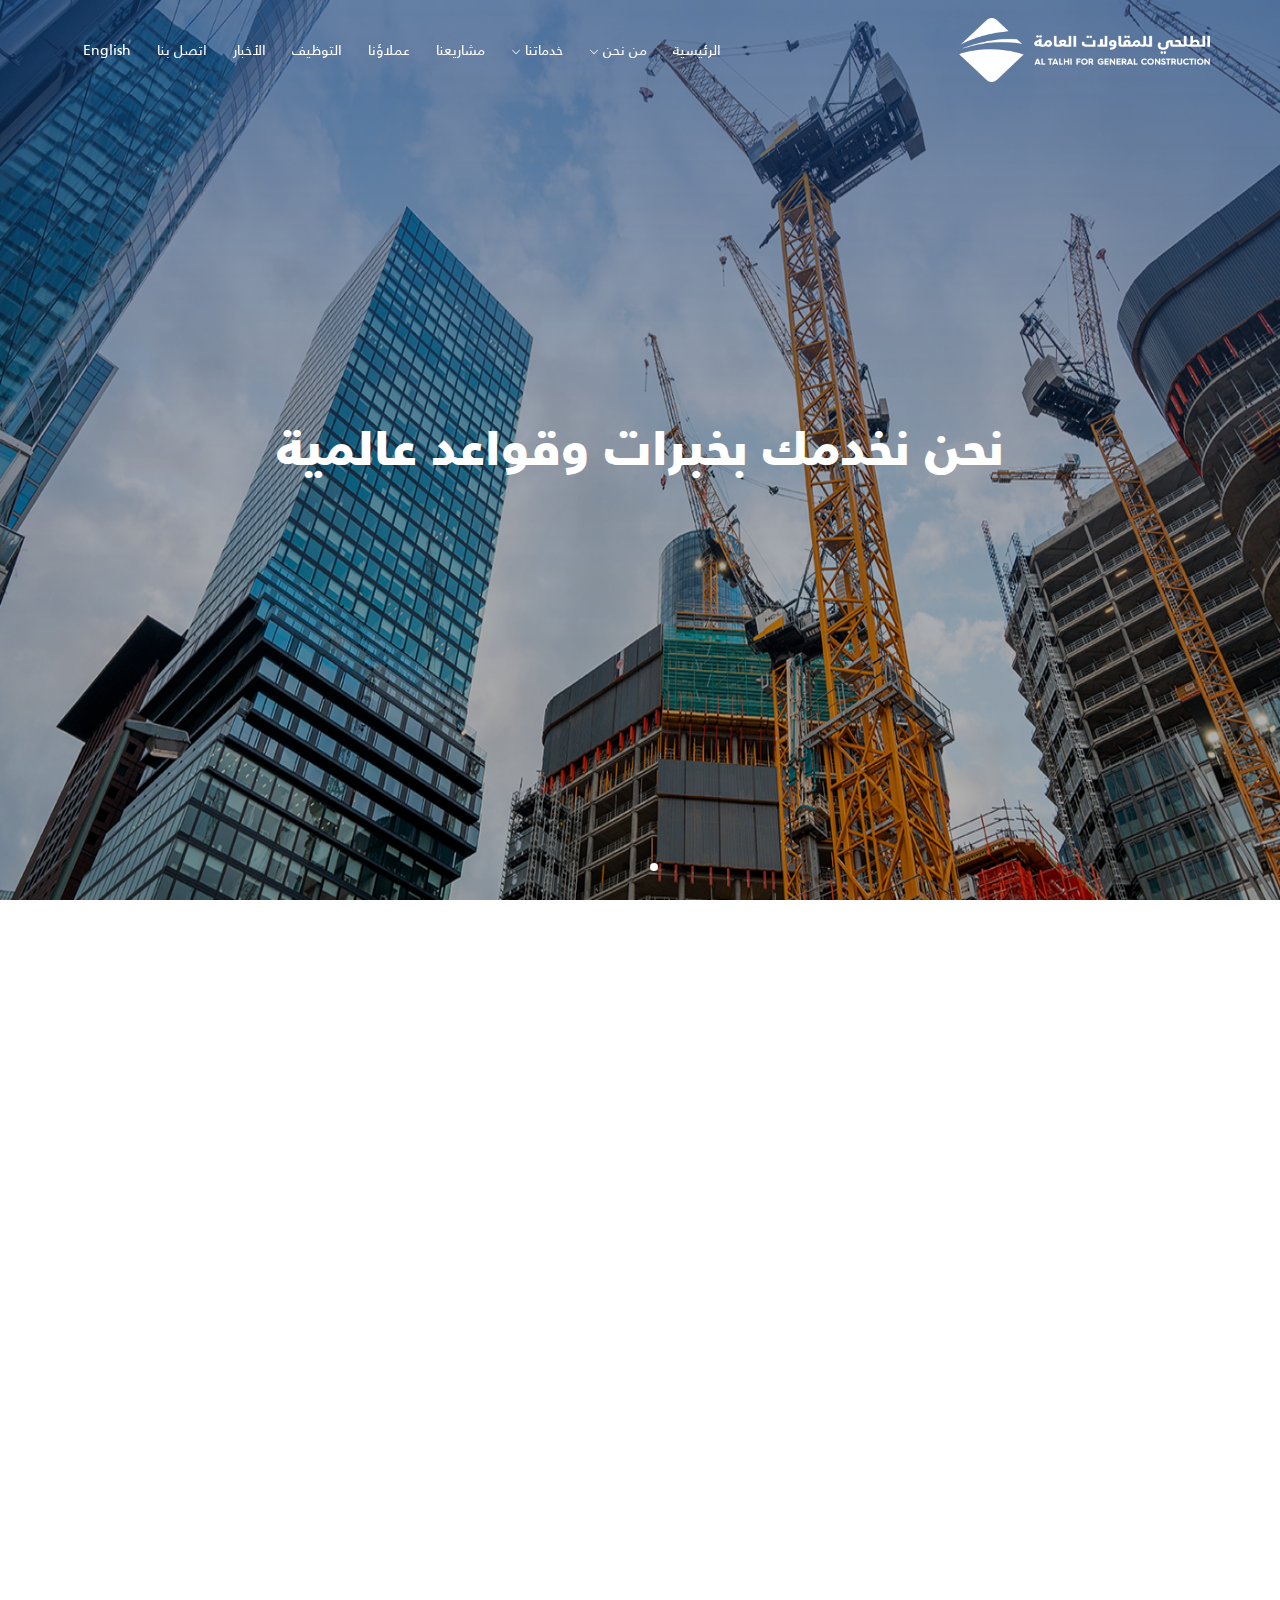
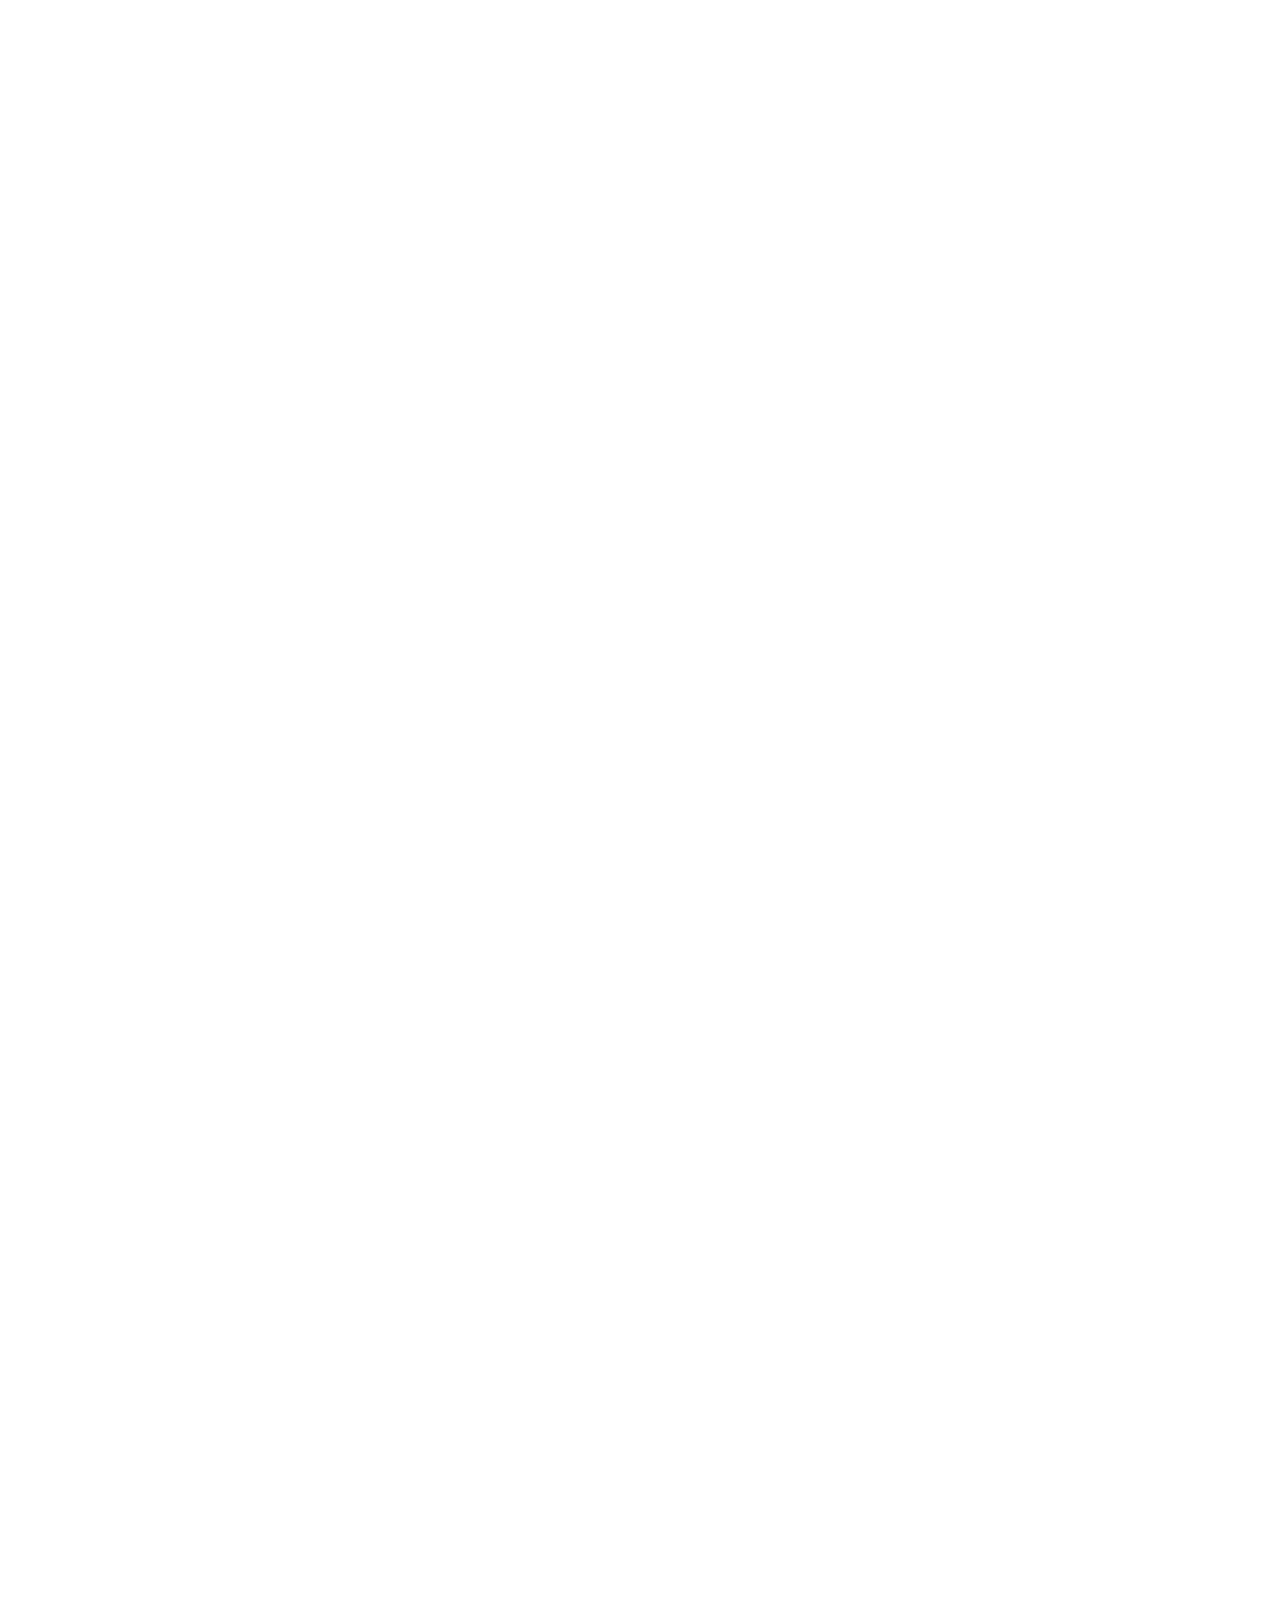
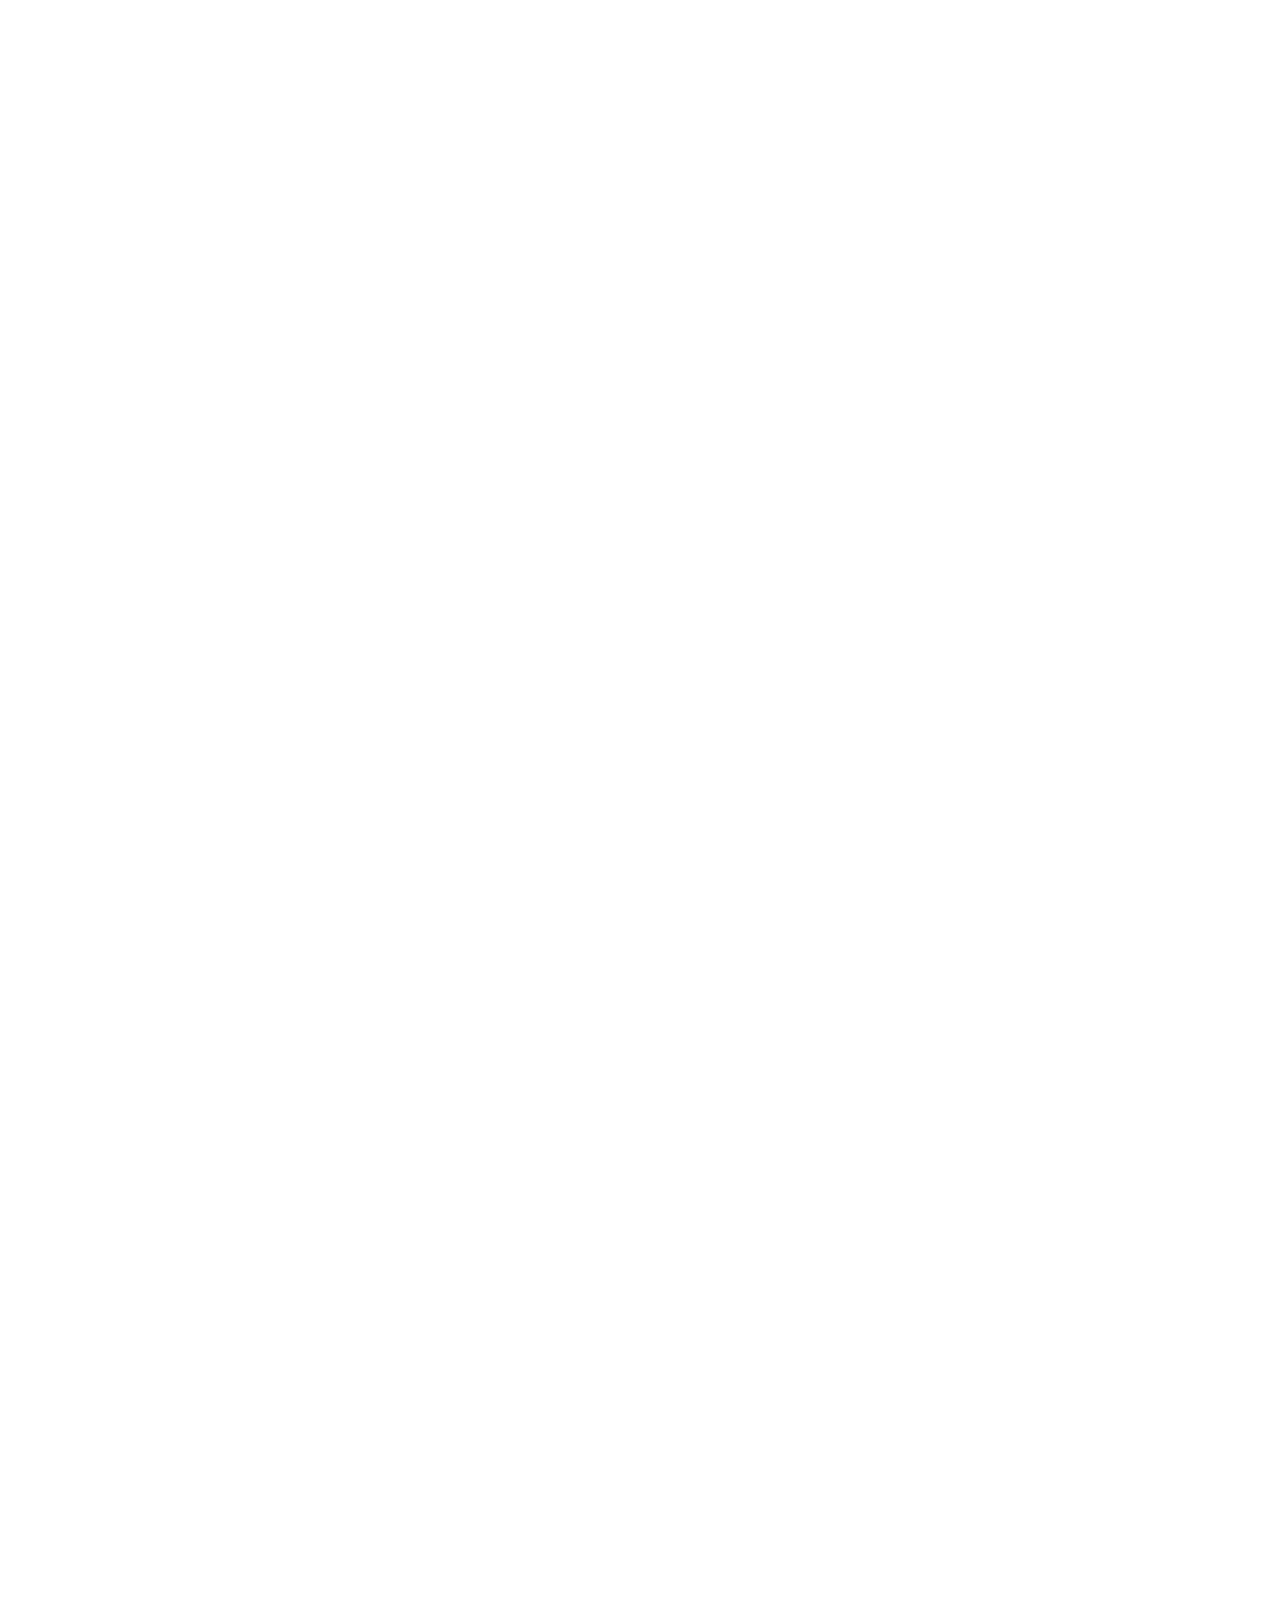
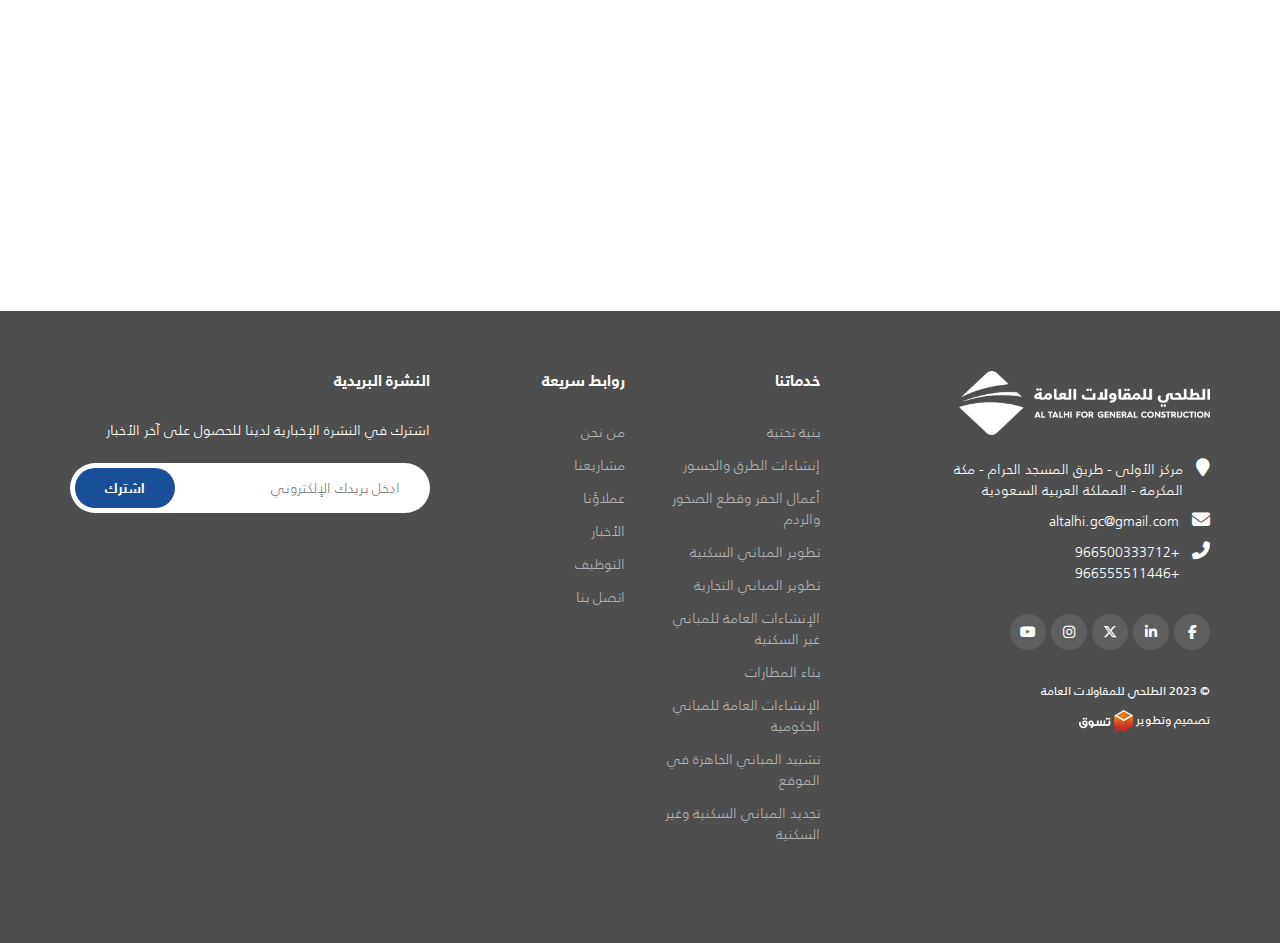
==== commit 46da9d33: "edit" ====
--- a/index.html
+++ b/index.html
@@ -182,16 +182,13 @@
     <div class="container">
       <div class="about-section wow fadeInDown">
         <div class="about-section-imgs wow fadeInDown">
-          <div class="about-img-block">
-            <img class="about-img-1 img-fluid" src="images/about-us/01.jpg" alt="about img" />
-            <div class="about-img-cover"></div>
-          </div>
-          <div class="about-img-block-2">
-            <div class="extra-about-img">
-              <img class="about-img-2" src="images/about-us/02.jpg" alt="about img" />
-              <div class="about-img-cover"></div>
-            </div>
-          </div>
+         
+          <div class="about-img-blockk">
+           
+            <img class="img-fluid about-img" src="images/about-us/03.jpg" alt="about img" />
+           
+         
+        </div>
         </div>
         <div class="about-us-text ">
           <h2 class="about-us-title"> شركة رجاء الله عوض عايد الطلحي للمقاولات العامة </h2>
@@ -235,7 +232,7 @@
     <div class="services-section wow fadeInDown">
       <div class="container">
         <div class="service-title-bar">
-          <h2 class=" services-title">تقديم أفضل الخدمات</h2>
+          <h2 class=" services-title">نقدم أفضل الخدمات</h2>
           <a href="#" class="show-link"> عرض الكل </a>
         </div>
         <div class="services-section-slider wow fadeInDown">
@@ -317,10 +314,12 @@
             <div class="why-icon">
               <img  src="images/why-us/why-icon-2.png" alt="why us icon" />
             </div>
+            <div class="why-us-text">
               <h3 class="why-us-text-title"> الخبرات </h3>
               <p class="why-us-text-paragraph"> تجربتنا منذ عام 2018م بدأت بكفاح متواصل وسباق محموم للحصول على المناصب . لقد مررنا بكل تقدم في مجال المقاولات التي اعتدنا أن نصبح مراحل وتغلبنا على الصعوبات وحتى اهتمت بالشكل حياتنا اليومية التي لا غنى عنها. </p>
             </div>
-          </div>
+            </div>
+        
           <div class="why-us-block">
             <div class="why-icon">
               <img src="images/why-us/why-icon-3.png" alt="why us icon" />
--- a/css/style.css
+++ b/css/style.css
@@ -953,10 +953,12 @@
 	display: flex;
 	justify-content: center;
 	align-items: center;
+	aspect-ratio: 1/1;
 }
 .clients .swiper-slide{
 	display: flex;
 	justify-content: center;
+	aspect-ratio: 1/1;
 }
 .client-img-block img{
 	
@@ -1411,7 +1413,7 @@
 	color: var(--main-hover);
 }
 .count{
-	width: 167px;
+	width: 150px;
     height: 139px;
 }
 .counter-number{
@@ -1438,6 +1440,10 @@
 		display: flex;
 		justify-content: center;
 		flex-wrap: wrap;
+		margin-top: 40px;
+	}
+	.footer{
+		padding-bottom: 50px;
 	}
 
 	.copy-right {
@@ -1758,12 +1764,17 @@
 		justify-content: flex-start;
 		align-items: center;
 		font-size: 16px;
-
+		font-family: "Frutiger LT Arabic 65 Bold";
+
+	}
+	.language-anchor a{
+		font-family: "Frutiger LT Arabic 55 Roman" !important;
 	}
 
 	.sub-menu li a {
 		font-size: 14px;
 		margin-inline-start: 15px;
+		font-family: "Frutiger LT Arabic 55 Roman";
 	}
 
 	.sub-menu li {
@@ -1866,7 +1877,7 @@
 	.about-section-imgs {
 		width: 100%;
 		margin-top: 100px;
-		margin-bottom: 65px;
+		margin-bottom: 20px;
 	}
 
 	.about-img-block {
